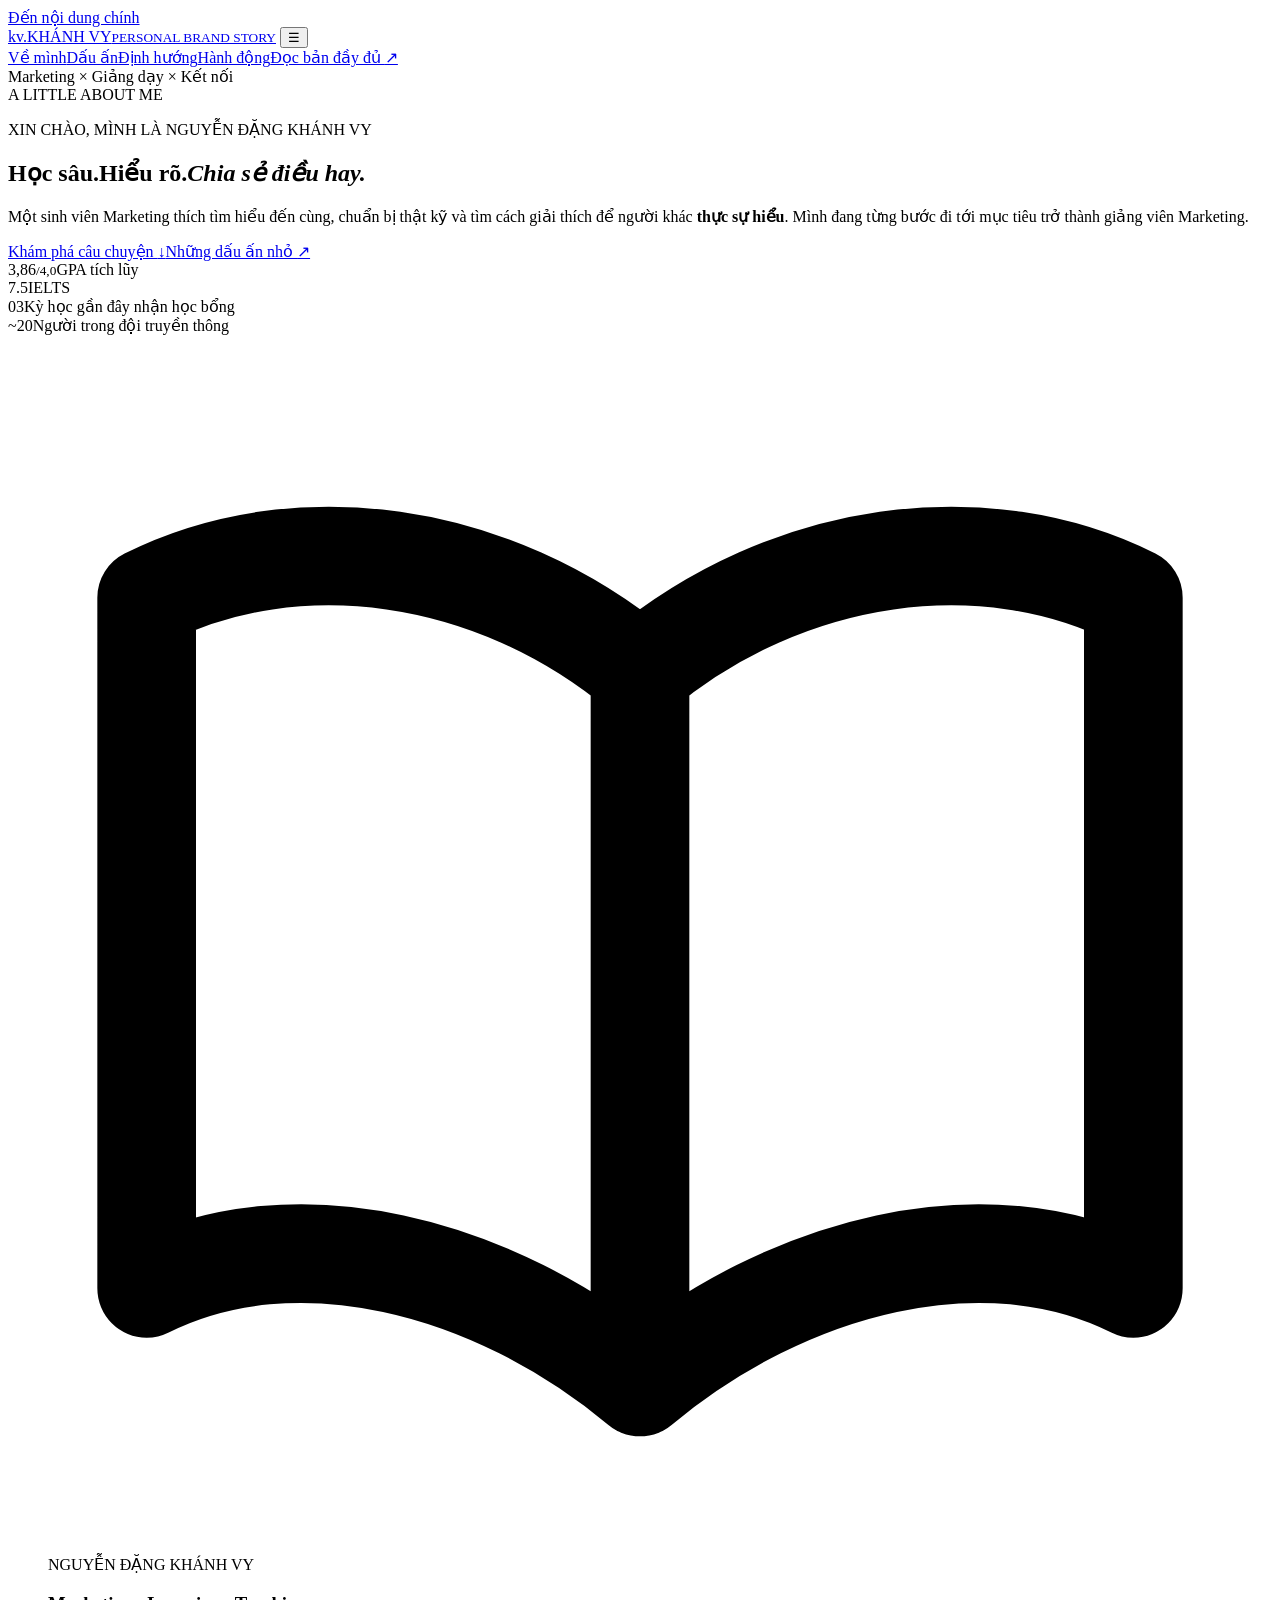
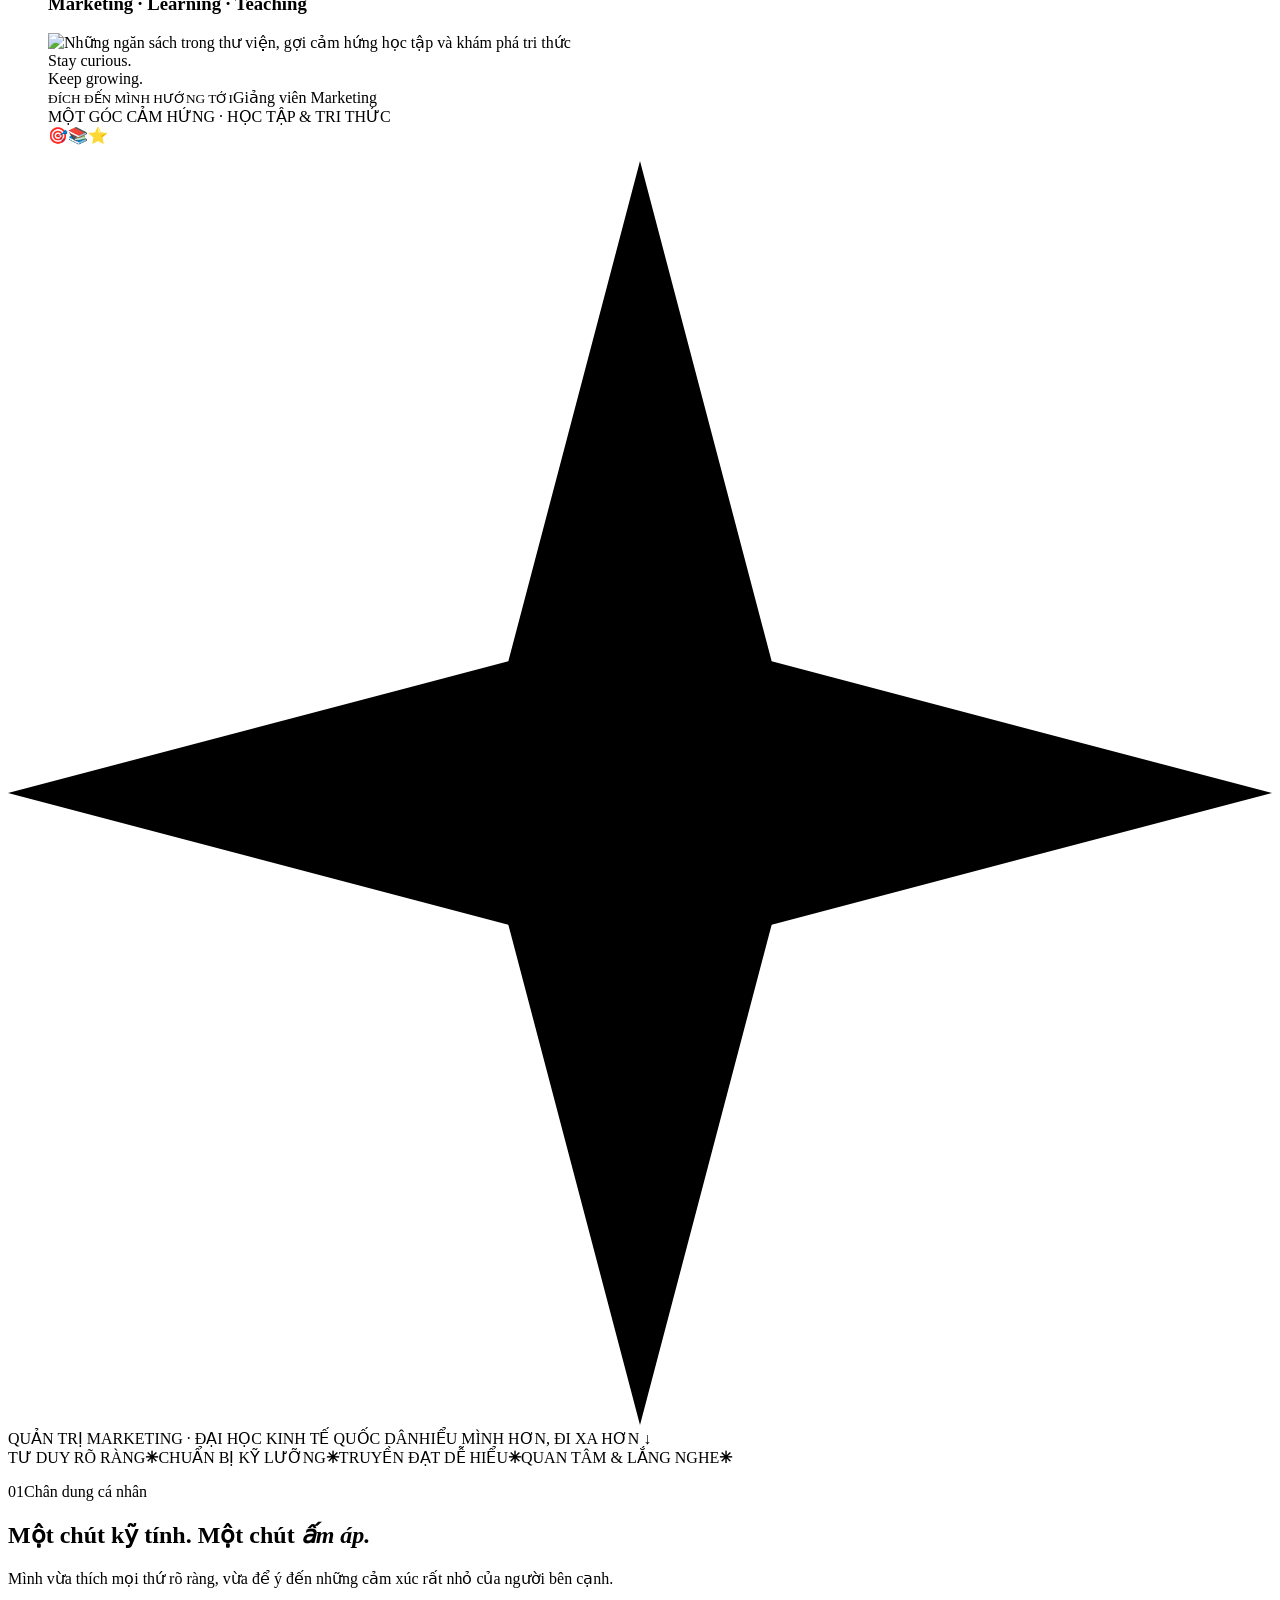
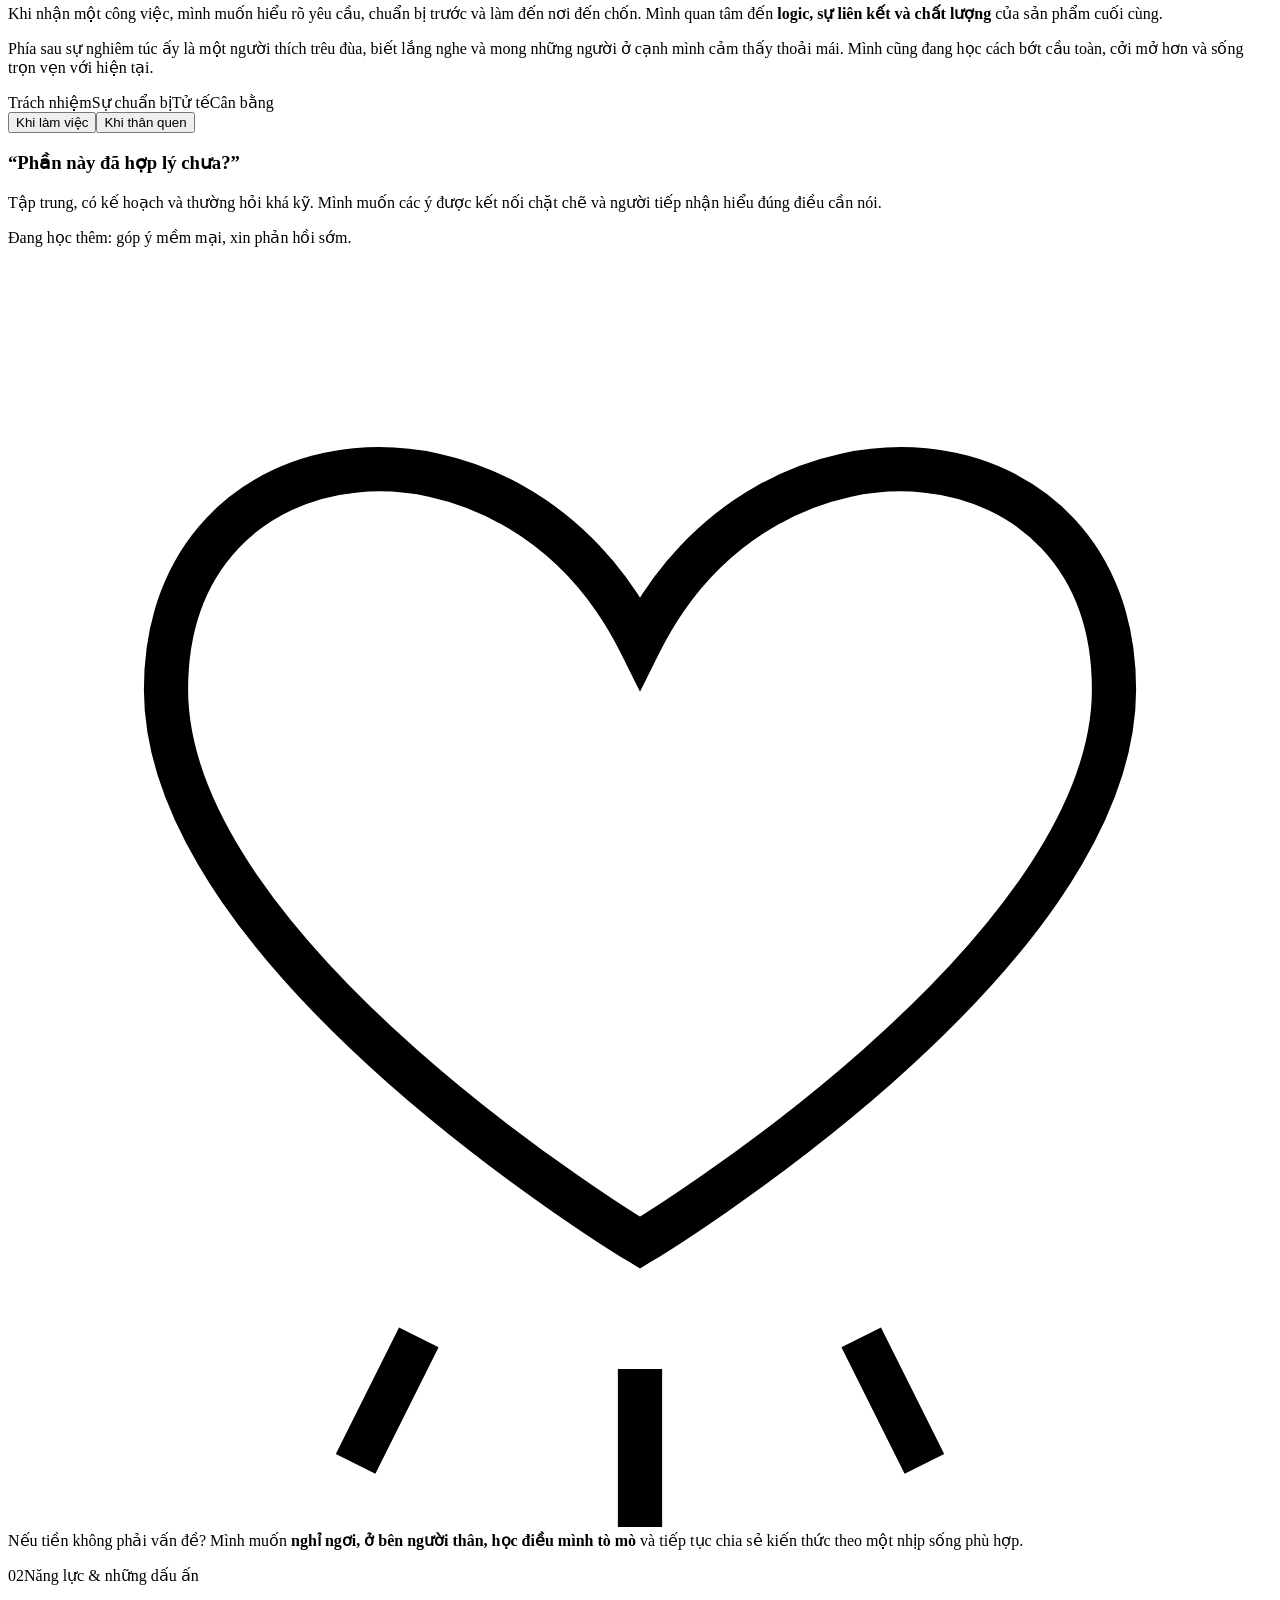
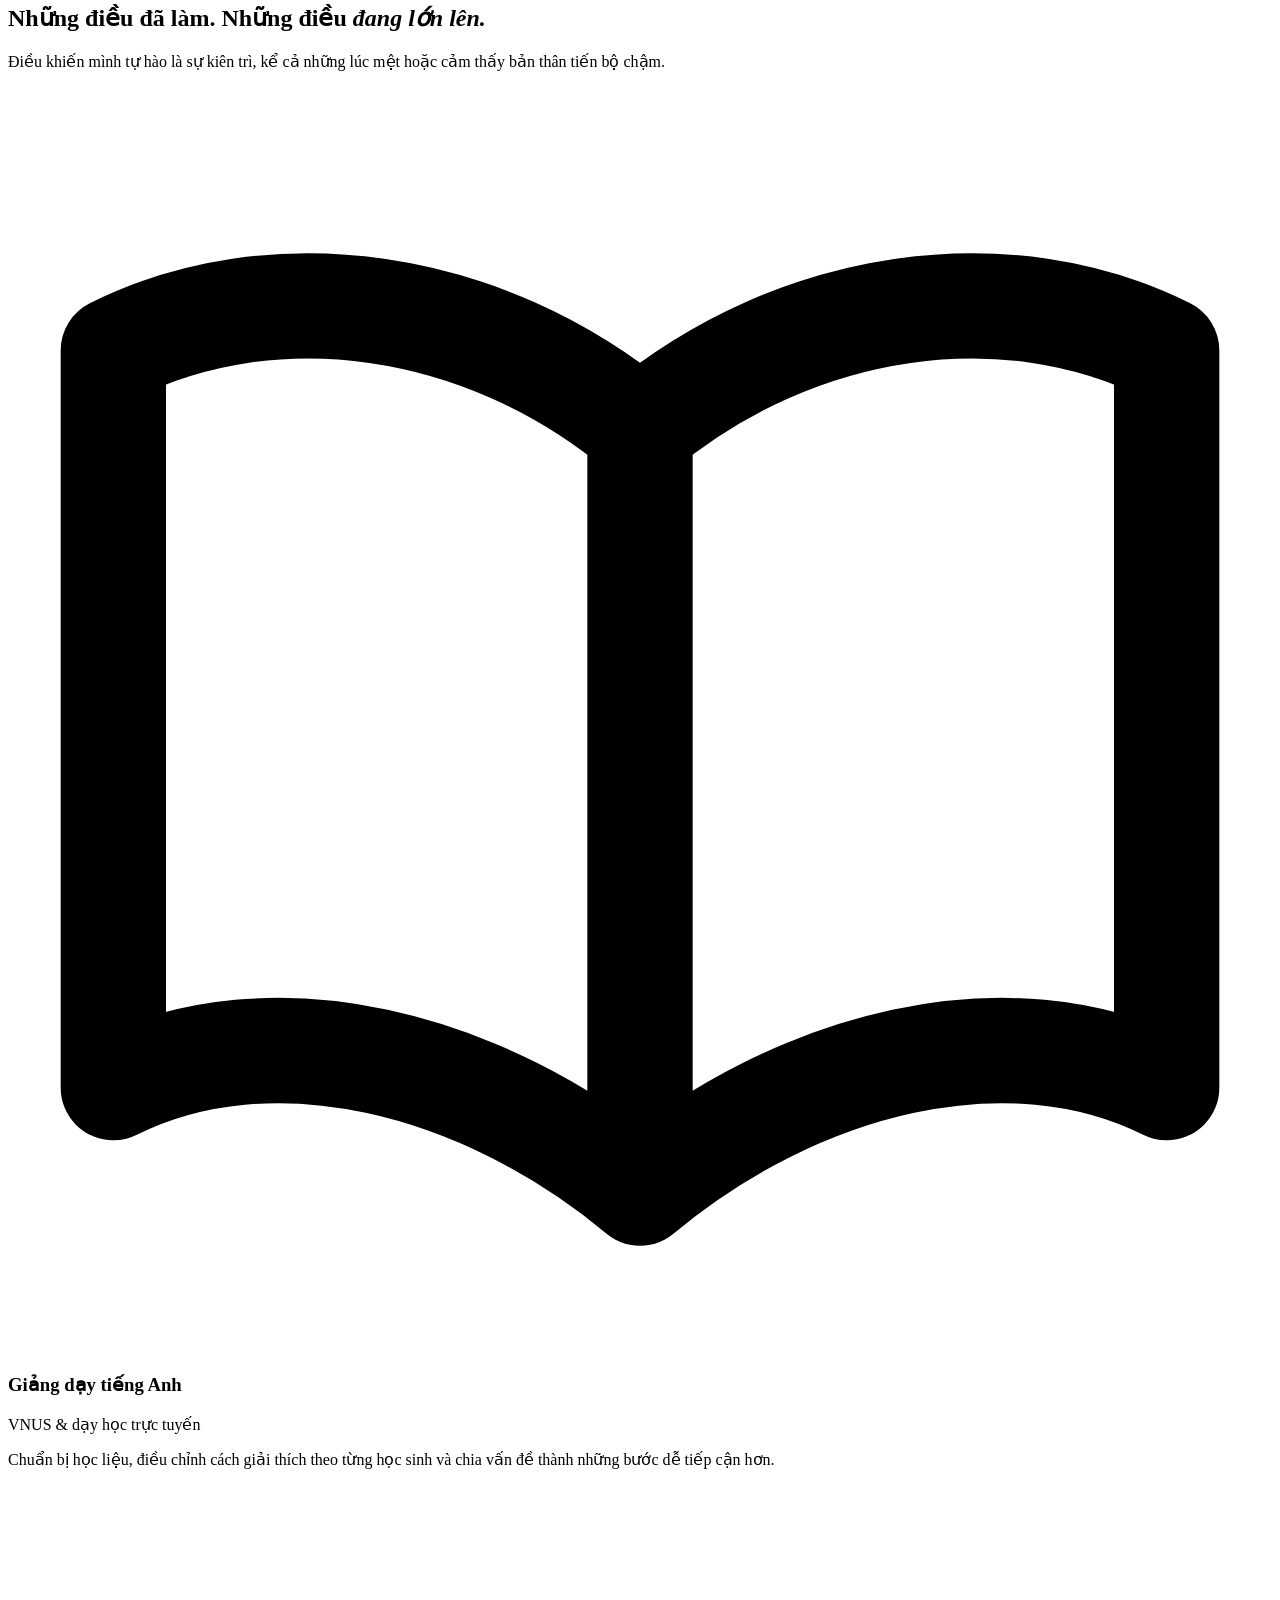
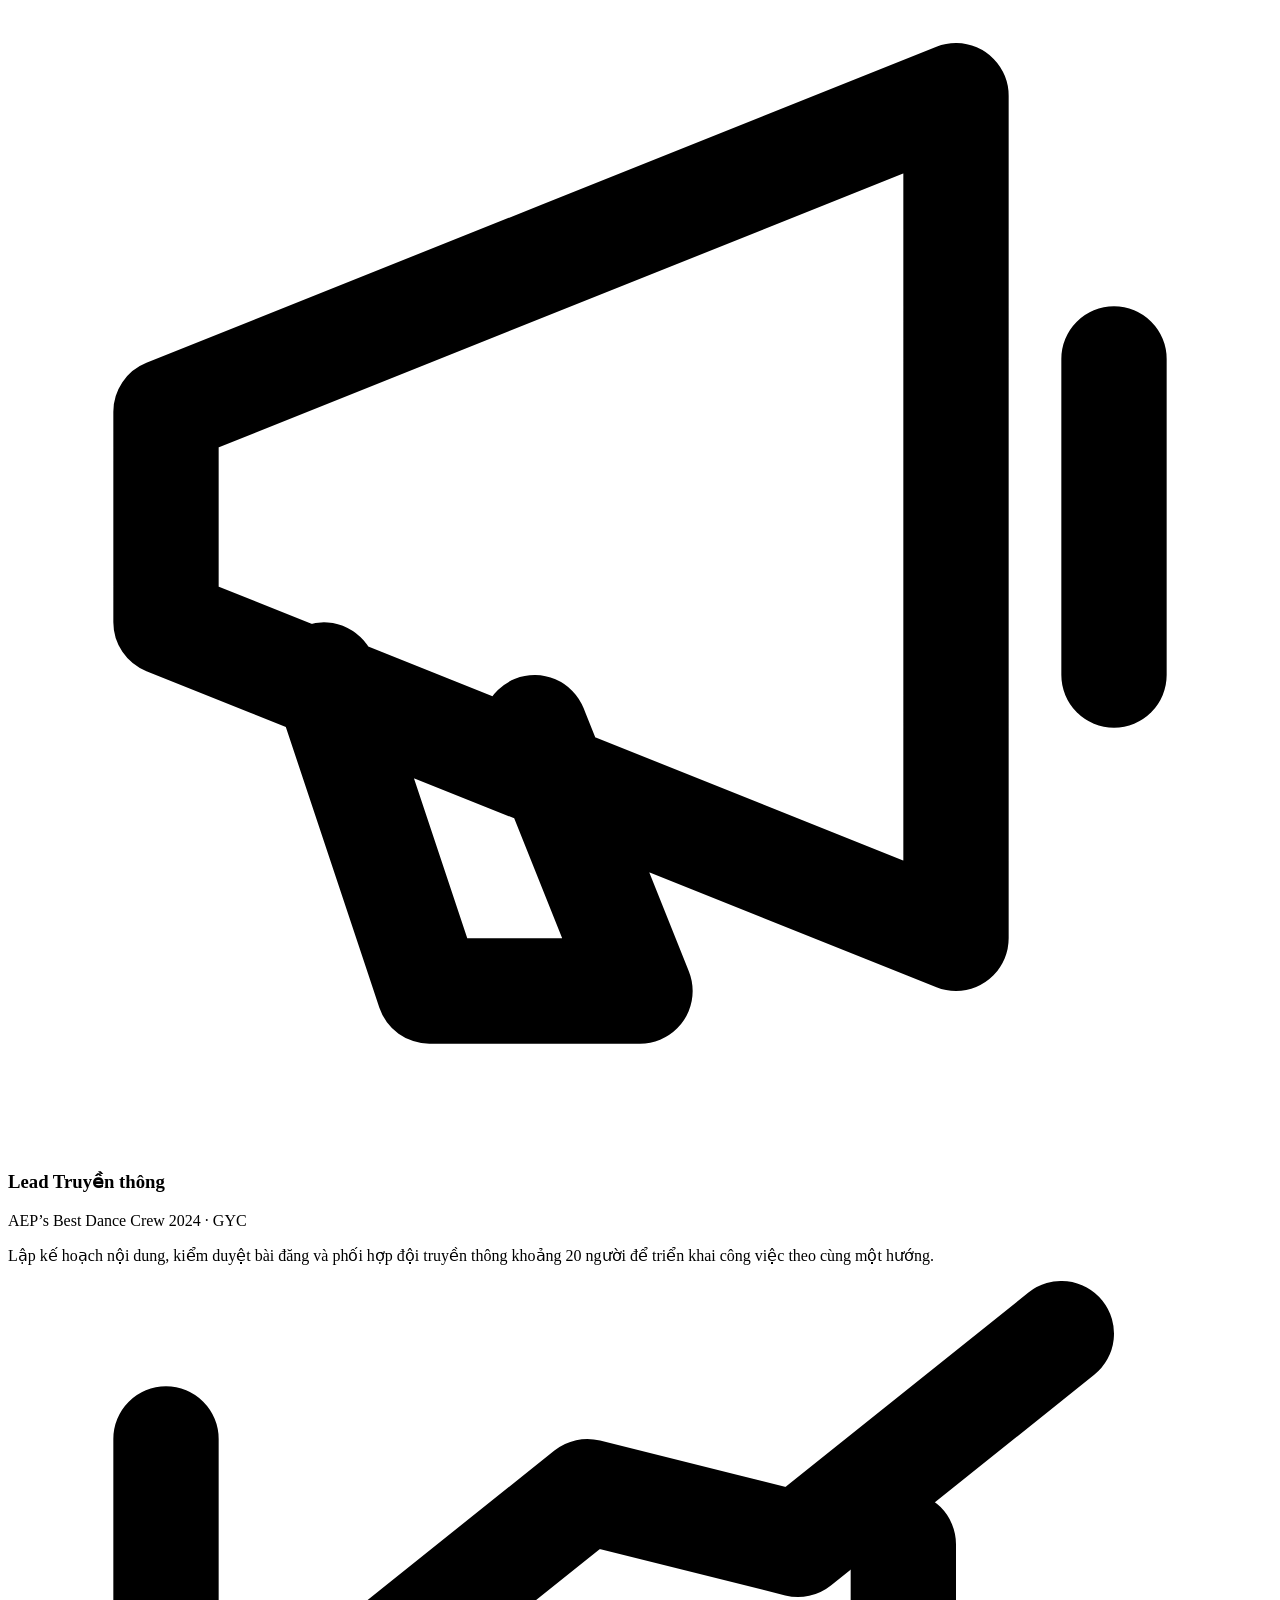
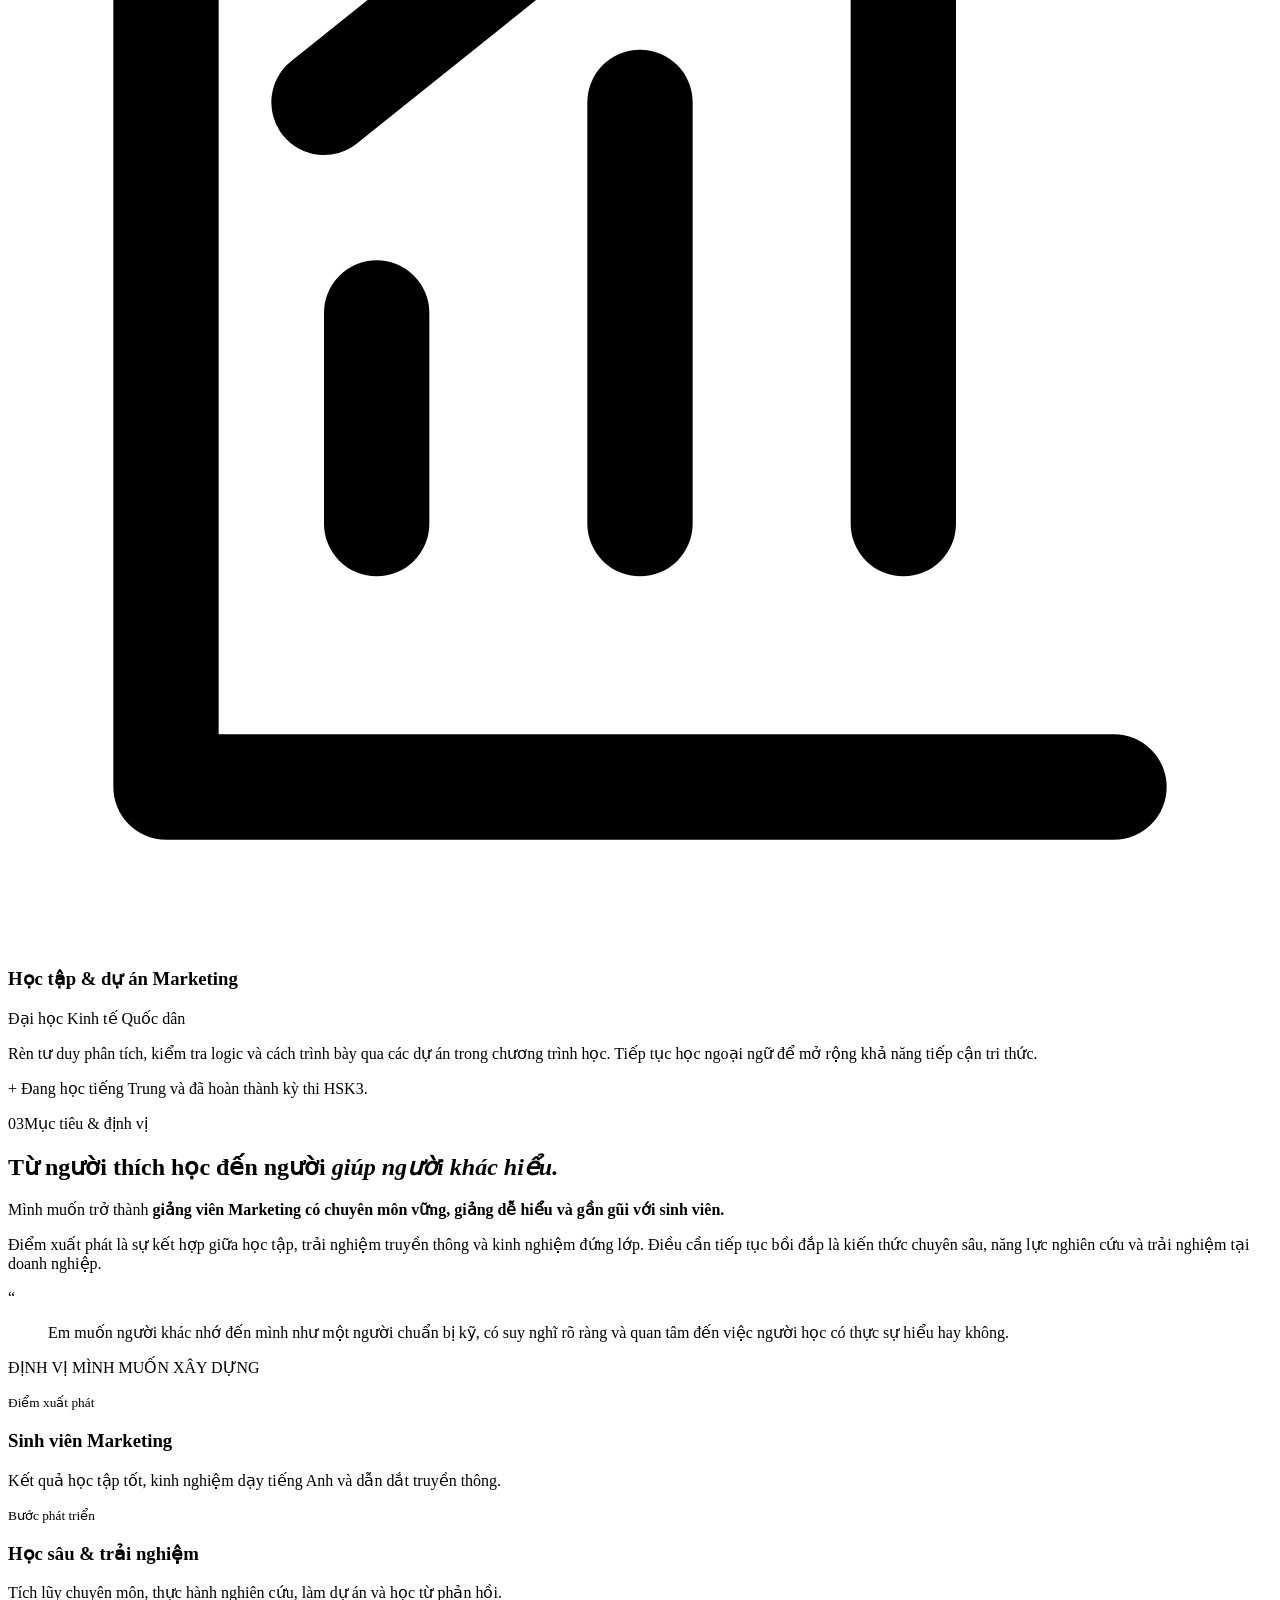
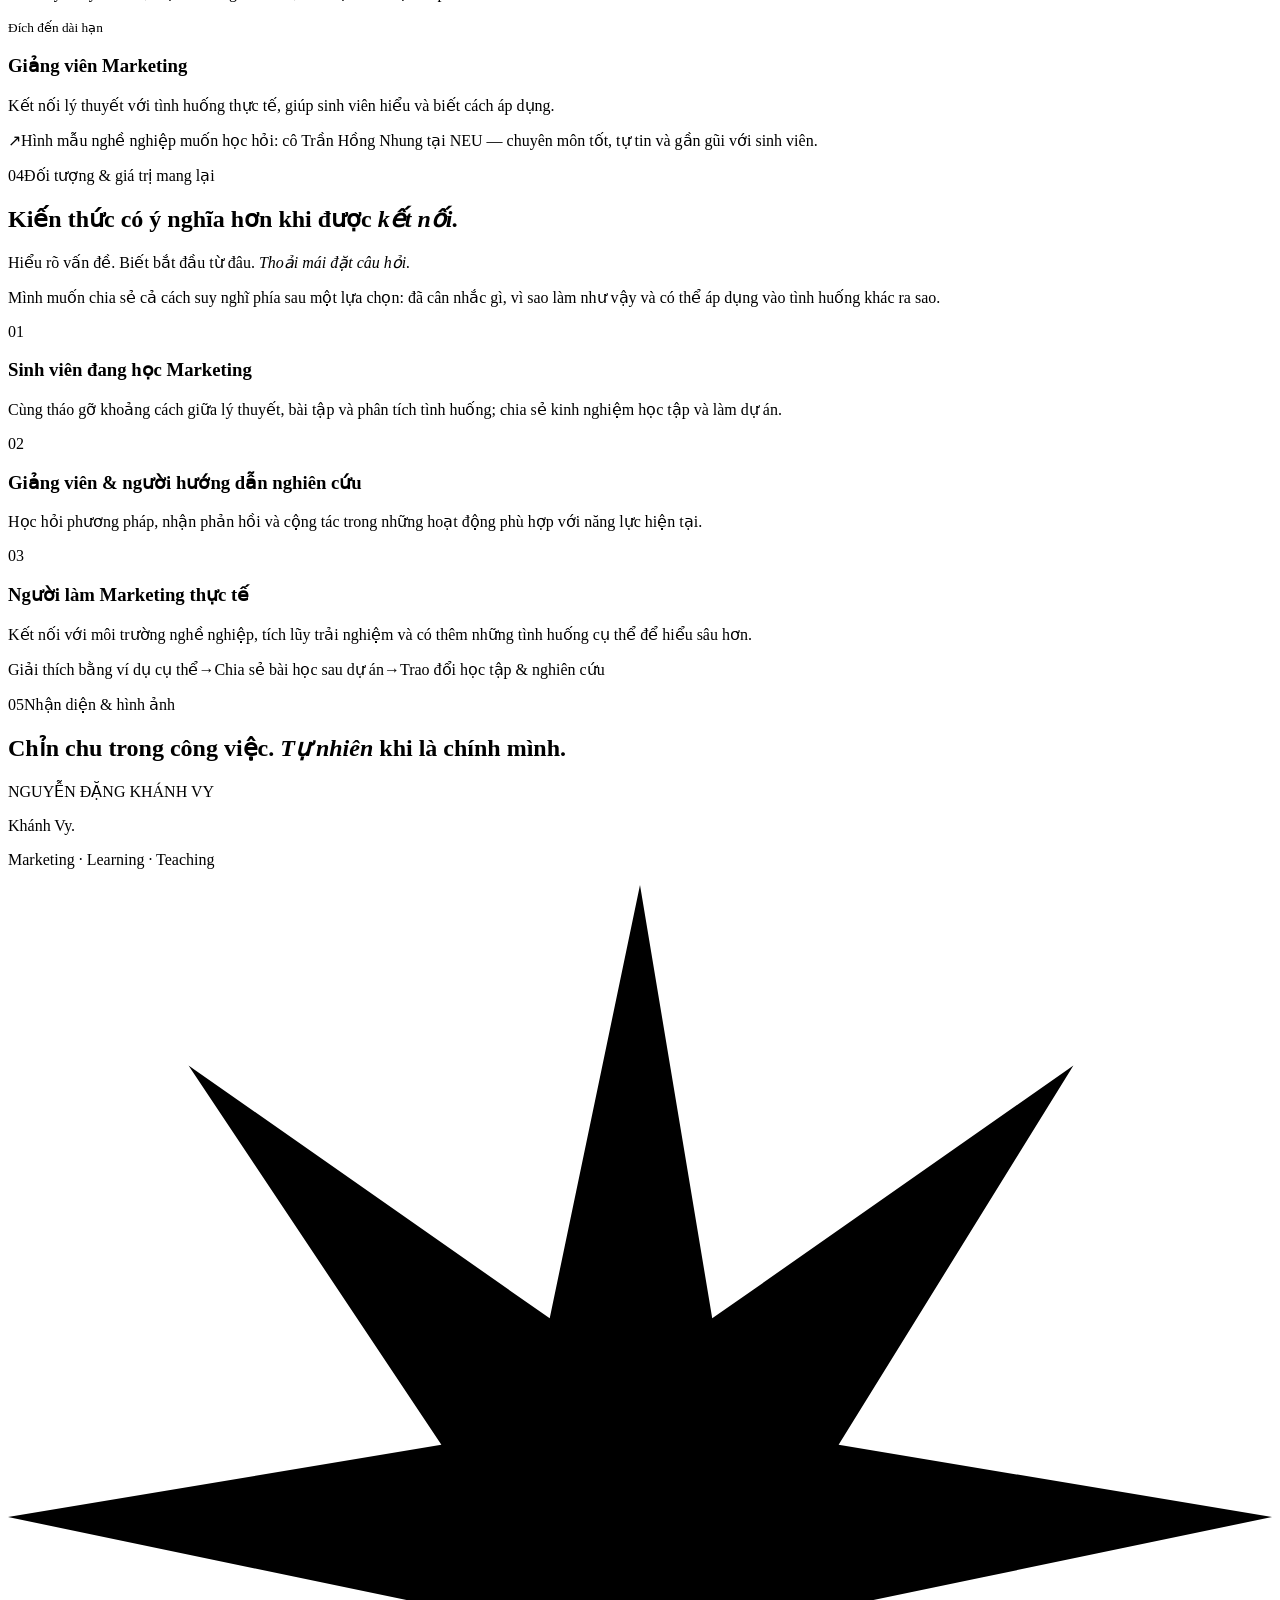
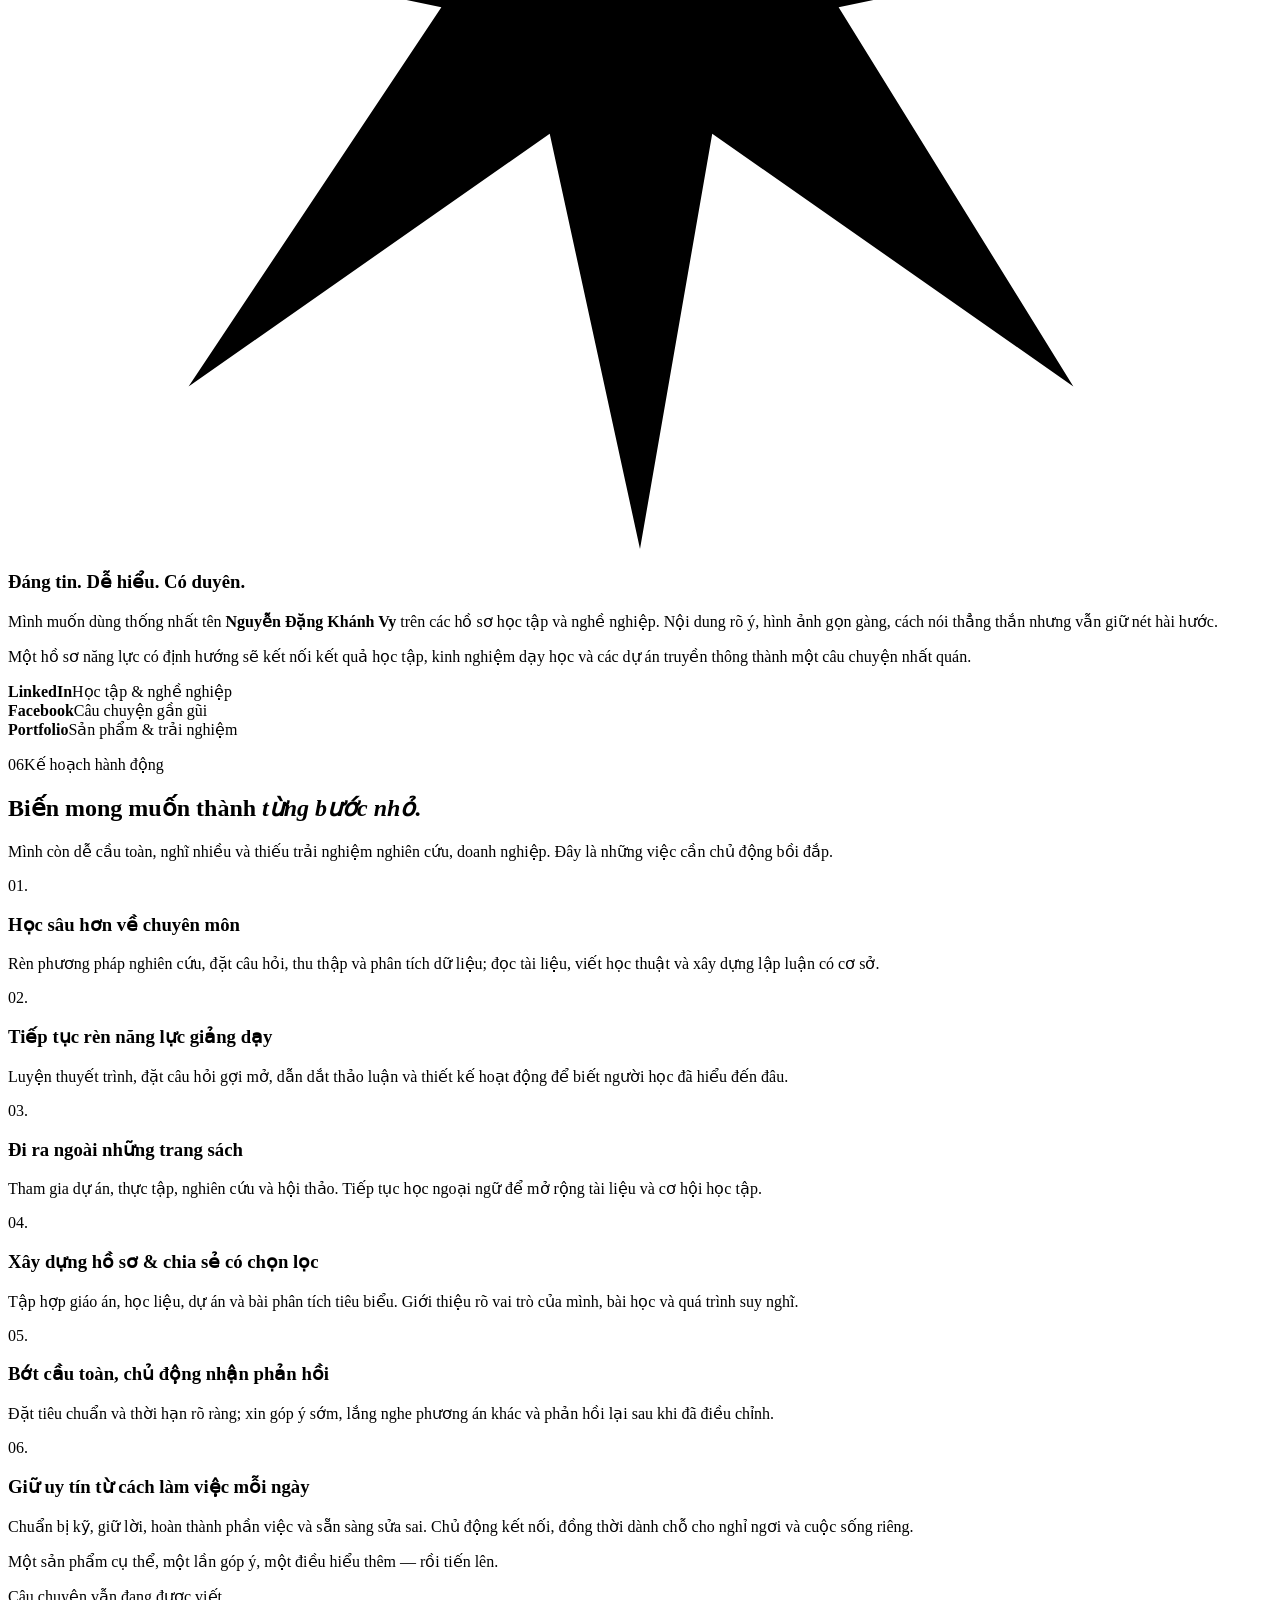
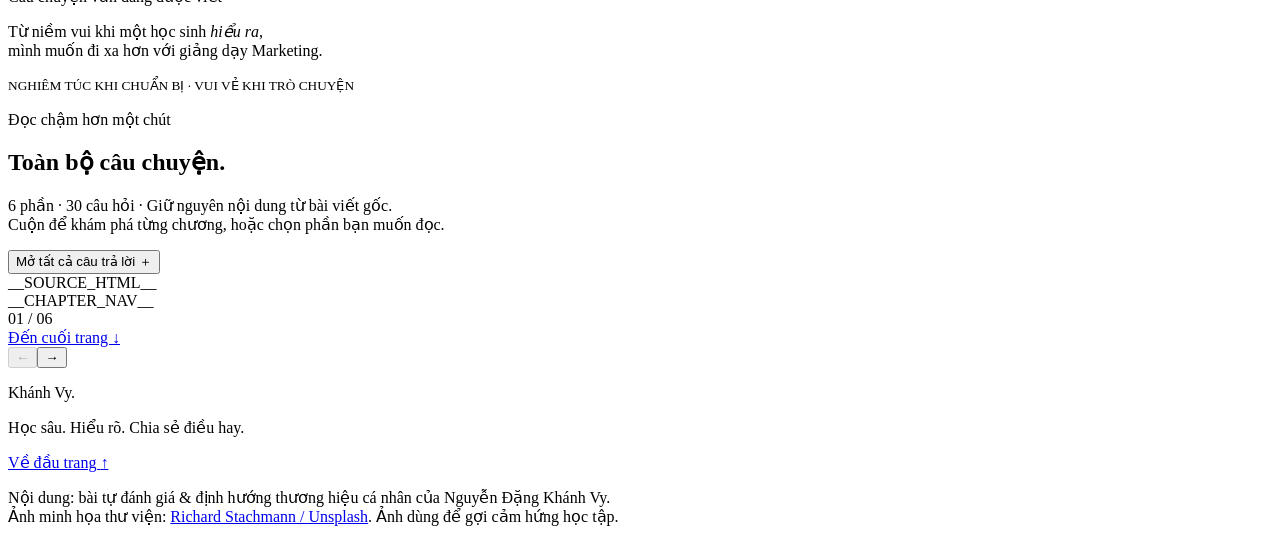
==== template.html @ 74eb1eb0 "feat: publish Khanh Vy profile with Vietnamese typography and horizontal chapters" ====
<!doctype html>
<html lang="vi">
<head>
  <meta charset="utf-8">
  <meta name="viewport" content="width=device-width, initial-scale=1">
  <meta name="theme-color" content="#fff0f6">
  <meta name="description" content="Nguyễn Đặng Khánh Vy — hành trình học tập, truyền thông và định hướng trở thành giảng viên Marketing.">
  <meta property="og:type" content="website">
  <meta property="og:locale" content="vi_VN">
  <meta property="og:title" content="Khánh Vy — Học sâu, chia sẻ điều hay">
  <meta property="og:description" content="Hành trình học tập, truyền thông và định hướng trở thành giảng viên Marketing của Nguyễn Đặng Khánh Vy.">
  <link rel="canonical" href="https://vinhnt2611-sys.github.io/khanh-vy-profile/">
  <link rel="icon" type="image/svg+xml" href="data:image/svg+xml,%3Csvg xmlns='http://www.w3.org/2000/svg' viewBox='0 0 64 64'%3E%3Crect x='2' y='2' width='60' height='60' rx='18' fill='%23ffd1e0' stroke='%232d3748' stroke-width='3'/%3E%3Ctext x='32' y='43' text-anchor='middle' font-family='Arial,sans-serif' font-weight='700' font-size='28' fill='%232d3748'%3Ekv.%3C/text%3E%3C/svg%3E">
  <title>Khánh Vy — Học sâu, chia sẻ điều hay</title>
  <style>
__FONT_FACES__
__THEME_CSS__
  </style>
</head>
<body id="dau-trang">
  <a class="skip" href="#noi-dung">Đến nội dung chính</a>
  <div class="progress" aria-hidden="true"></div>
  <header class="topbar">
    <div class="wrap header-inner">
      <a class="brand" href="#dau-trang" aria-label="Khánh Vy — về đầu trang"><span class="monogram">kv.</span><span class="brand-text">KHÁNH VY<small>PERSONAL BRAND STORY</small></span></a>
      <button class="menu-toggle" aria-label="Mở menu" aria-expanded="false" aria-controls="main-nav">☰</button>
      <nav class="nav" id="main-nav" aria-label="Điều hướng chính">
        <a href="#chan-dung">Về mình</a><a href="#dau-an">Dấu ấn</a><a href="#dinh-huong">Định hướng</a><a href="#hanh-dong">Hành động</a><a class="nav-full" href="#ban-day-du">Đọc bản đầy đủ <span class="arrow">↗</span></a><span class="nav-indicator" aria-hidden="true"></span>
      </nav>
    </div>
  </header>
  <main id="noi-dung">
    <section class="hero" aria-labelledby="hero-title">
      <div class="wrap">
      <div class="hero-grid">
        <div class="hero-copy">
<div class="hero-top"><div class="eyebrow"><span class="dot"></span>Marketing × Giảng dạy × Kết nối</div><span class="edition">A LITTLE ABOUT ME</span></div>
          <p class="hello">XIN CHÀO, MÌNH LÀ NGUYỄN ĐẶNG KHÁNH VY</p>
          <h1 id="hero-title"><span>Học sâu.</span><span>Hiểu rõ.</span><span><em>Chia sẻ điều hay.</em></span></h1>
          <p class="hero-desc">Một sinh viên Marketing thích tìm hiểu đến cùng, chuẩn bị thật kỹ và tìm cách giải thích để người khác <strong>thực sự hiểu</strong>. Mình đang từng bước đi tới mục tiêu trở thành giảng viên Marketing.</p>
          <div class="hero-actions"><a class="button" href="#chan-dung">Khám phá câu chuyện <span class="arrow">↓</span></a><a class="text-link" href="#dau-an">Những dấu ấn nhỏ <span class="arrow">↗</span></a></div>
        <div class="stats"><div class="stat"><span class="stat-value">3,86<small>/4,0</small></span><span class="stat-label">GPA tích lũy</span></div><div class="stat"><span class="stat-value">7.5</span><span class="stat-label">IELTS</span></div><div class="stat"><span class="stat-value">03</span><span class="stat-label">Kỳ học gần đây nhận học bổng</span></div><div class="stat"><span class="stat-value">~20</span><span class="stat-label">Người trong đội truyền thông</span></div></div>
        </div>
        <figure class="hero-art">
          <div class="photo-back" aria-hidden="true"></div>
          <div class="hero-profile-card">
            <div class="hero-card-head"><div class="hero-card-icon"><svg viewBox="0 0 24 24" fill="none" stroke="currentColor" stroke-width="2" stroke-linecap="round" stroke-linejoin="round" aria-hidden="true"><path d="M12 6.5V21M12 6.5C9 4 5 3.5 2 5v14c3-1.5 7-.5 10 2m0-14.5c3-2.5 7-3 10-1.5v14c-3-1.5-7-.5-10 2"/></svg></div><div><p class="card-person">NGUYỄN ĐẶNG KHÁNH VY</p><h3>Marketing · Learning · Teaching</h3></div></div>
            <div class="hero-photo"><img src="__BOOK_IMAGE__" width="900" height="1125" alt="Những ngăn sách trong thư viện, gợi cảm hứng học tập và khám phá tri thức"><div class="photo-words" aria-hidden="true">Stay curious.<br>Keep growing.</div></div>
            <div class="photo-note"><small>ĐÍCH ĐẾN MÌNH HƯỚNG TỚI</small><span>Giảng viên Marketing</span></div>
          </div>
          <figcaption class="image-caption">MỘT GÓC CẢM HỨNG · HỌC TẬP & TRI THỨC</figcaption>
          <span class="hero-float target" aria-hidden="true">🎯</span><span class="hero-float books" aria-hidden="true">📚</span><span class="hero-float star" aria-hidden="true">⭐</span>
        </figure>
      </div>
      <div class="hero-foot"><span class="location"><svg class="tiny-star" viewBox="0 0 24 24" aria-hidden="true"><path d="M12 0L14.5 9.5L24 12L14.5 14.5L12 24L9.5 14.5L0 12L9.5 9.5Z" fill="currentColor"/></svg>QUẢN TRỊ MARKETING · ĐẠI HỌC KINH TẾ QUỐC DÂN</span><span>HIỂU MÌNH HƠN, ĐI XA HƠN ↓</span></div>
      </div>
    </section>
    <div class="ticker" aria-label="Những giá trị cá nhân"><div class="wrap ticker-inner"><span>TƯ DUY RÕ RÀNG</span><b aria-hidden="true">✳</b><span>CHUẨN BỊ KỸ LƯỠNG</span><b aria-hidden="true">✳</b><span>TRUYỀN ĐẠT DỄ HIỂU</span><b aria-hidden="true">✳</b><span>QUAN TÂM & LẮNG NGHE</span><b class="last-ticker" aria-hidden="true">✳</b></div></div>
    <section class="section section-line" id="chan-dung" aria-labelledby="about-title">
      <div class="wrap">
        <div class="section-head reveal"><div class="section-titles"><p class="section-label"><span class="section-number">01</span>Chân dung cá nhân</p><h2 id="about-title">Một chút kỹ tính. Một chút <em>ấm áp.</em></h2></div><p class="section-intro">Mình vừa thích mọi thứ rõ ràng, vừa để ý đến những cảm xúc rất nhỏ của người bên cạnh.</p></div>
        <div class="about-grid">
          <div class="about-body"><p>Khi nhận một công việc, mình muốn hiểu rõ yêu cầu, chuẩn bị trước và làm đến nơi đến chốn. Mình quan tâm đến <strong>logic, sự liên kết và chất lượng</strong> của sản phẩm cuối cùng.</p><p>Phía sau sự nghiêm túc ấy là một người thích trêu đùa, biết lắng nghe và mong những người ở cạnh mình cảm thấy thoải mái. Mình cũng đang học cách bớt cầu toàn, cởi mở hơn và sống trọn vẹn với hiện tại.</p><div class="values" aria-label="Giá trị cá nhân"><span class="tag">Trách nhiệm</span><span class="tag">Sự chuẩn bị</span><span class="tag">Tử tế</span><span class="tag">Cân bằng</span></div></div>
          <div class="personality">
            <div class="tablist" role="tablist" aria-label="Hai sắc thái tính cách"><button id="work-tab" role="tab" aria-selected="true" aria-controls="work-panel" tabindex="0">Khi làm việc</button><button id="friend-tab" role="tab" aria-selected="false" aria-controls="friend-panel" tabindex="-1">Khi thân quen</button></div>
            <div class="panel" role="tabpanel" id="work-panel" aria-labelledby="work-tab"><h3 class="personality-title">“Phần này đã hợp lý chưa?”</h3><p>Tập trung, có kế hoạch và thường hỏi khá kỹ. Mình muốn các ý được kết nối chặt chẽ và người tiếp nhận hiểu đúng điều cần nói.</p><p class="small-note">Đang học thêm: góp ý mềm mại, xin phản hồi sớm.</p></div>
            <div class="panel" role="tabpanel" id="friend-panel" aria-labelledby="friend-tab" hidden><h3 class="personality-title">Nghiêm túc, nhưng vẫn vui!</h3><p>Vui tính, hòa đồng và thích làm không khí nhẹ nhàng hơn. Mình hay để ý khi ai đó im lặng, muốn lắng nghe và giúp họ bớt lo.</p><p class="small-note">Đang học thêm: chủ động bắt chuyện và thể hiện sự quan tâm.</p></div>
          </div>
        </div>
        <div class="about-bottom"><svg viewBox="0 0 40 40" fill="none" aria-hidden="true"><path d="M20 31S5 22 5 13.5C5 5 16 4 20 12C24 4 35 5 35 13.5C35 22 20 31 20 31Z" stroke="currentColor" stroke-width="1.4"/><path d="M13 34L11 38M27 34L29 38M20 35V40" stroke="currentColor" stroke-width="1.4"/></svg><span>Nếu tiền không phải vấn đề? Mình muốn <strong>nghỉ ngơi, ở bên người thân, học điều mình tò mò</strong> và tiếp tục chia sẻ kiến thức theo một nhịp sống phù hợp.</span></div>
      </div>
    </section>
    <section class="section achievements" id="dau-an" aria-labelledby="achievements-title">
      <div class="wrap">
        <div class="section-head reveal"><div class="section-titles"><p class="section-label"><span class="section-number">02</span>Năng lực & những dấu ấn</p><h2 id="achievements-title">Những điều đã làm. Những điều <em>đang lớn lên.</em></h2></div><p class="section-intro">Điều khiến mình tự hào là sự kiên trì, kể cả những lúc mệt hoặc cảm thấy bản thân tiến bộ chậm.</p></div>
        <div class="experience-list">
          <article class="experience"><div class="experience-icon" aria-hidden="true"><svg viewBox="0 0 24 24" fill="none" stroke="currentColor" stroke-width="2" stroke-linecap="round" stroke-linejoin="round" aria-hidden="true"><path d="M12 6.5V21M12 6.5C9 4 5 3.5 2 5v14c3-1.5 7-.5 10 2m0-14.5c3-2.5 7-3 10-1.5v14c-3-1.5-7-.5-10 2"/></svg></div><div><h3>Giảng dạy tiếng Anh</h3><p class="role">VNUS & dạy học trực tuyến</p></div><p>Chuẩn bị học liệu, điều chỉnh cách giải thích theo từng học sinh và chia vấn đề thành những bước dễ tiếp cận hơn.</p></article>
          <article class="experience"><div class="experience-icon" aria-hidden="true"><svg viewBox="0 0 24 24" fill="none" stroke="currentColor" stroke-width="2" stroke-linecap="round" stroke-linejoin="round" aria-hidden="true"><path d="m3 10 15-6v16L3 14v-4ZM6 15l2 6h4l-2-5M21 9v6M18 9v6"/></svg></div><div><h3>Lead Truyền thông</h3><p class="role">AEP’s Best Dance Crew 2024 · GYC</p></div><p>Lập kế hoạch nội dung, kiểm duyệt bài đăng và phối hợp đội truyền thông khoảng 20 người để triển khai công việc theo cùng một hướng.</p></article>
          <article class="experience"><div class="experience-icon" aria-hidden="true"><svg viewBox="0 0 24 24" fill="none" stroke="currentColor" stroke-width="2" stroke-linecap="round" stroke-linejoin="round" aria-hidden="true"><path d="M3 3v18h18M7 16v-4M12 16V8M17 16V5"/><path d="m6 8 5-4 4 1 5-4"/></svg></div><div><h3>Học tập & dự án Marketing</h3><p class="role">Đại học Kinh tế Quốc dân</p></div><p>Rèn tư duy phân tích, kiểm tra logic và cách trình bày qua các dự án trong chương trình học. Tiếp tục học ngoại ngữ để mở rộng khả năng tiếp cận tri thức.</p></article>
        </div>
        <p class="achievement-note">+ Đang học tiếng Trung và đã hoàn thành kỳ thi HSK3.</p>
      </div>
    </section>
    <section class="section direction" id="dinh-huong" aria-labelledby="direction-title">
      <div class="wrap">
        <div class="section-head reveal"><div class="section-titles"><p class="section-label"><span class="section-number">03</span>Mục tiêu & định vị</p><h2 id="direction-title">Từ người thích học đến người <em>giúp người khác hiểu.</em></h2></div></div>
        <div class="direction-top"><div class="direction-copy"><p>Mình muốn trở thành <strong>giảng viên Marketing có chuyên môn vững, giảng dễ hiểu và gần gũi với sinh viên.</strong></p><p>Điểm xuất phát là sự kết hợp giữa học tập, trải nghiệm truyền thông và kinh nghiệm đứng lớp. Điều cần tiếp tục bồi đắp là kiến thức chuyên sâu, năng lực nghiên cứu và trải nghiệm tại doanh nghiệp.</p></div><div class="direction-quote"><div class="quote-mark" aria-hidden="true">“</div><blockquote>Em muốn người khác nhớ đến mình như một người chuẩn bị kỹ, có suy nghĩ rõ ràng và quan tâm đến việc người học có thực sự hiểu hay không.</blockquote><p>ĐỊNH VỊ MÌNH MUỐN XÂY DỰNG</p></div></div>
        <div class="journey"><article class="journey-step"><small>Điểm xuất phát</small><h3>Sinh viên Marketing</h3><p>Kết quả học tập tốt, kinh nghiệm dạy tiếng Anh và dẫn dắt truyền thông.</p></article><article class="journey-step"><small>Bước phát triển</small><h3>Học sâu & trải nghiệm</h3><p>Tích lũy chuyên môn, thực hành nghiên cứu, làm dự án và học từ phản hồi.</p></article><article class="journey-step"><small>Đích đến dài hạn</small><h3>Giảng viên Marketing</h3><p>Kết nối lý thuyết với tình huống thực tế, giúp sinh viên hiểu và biết cách áp dụng.</p></article></div>
        <p class="reference"><span aria-hidden="true">↗</span>Hình mẫu nghề nghiệp muốn học hỏi: cô Trần Hồng Nhung tại NEU — chuyên môn tốt, tự tin và gần gũi với sinh viên.</p>
      </div>
    </section>
    <section class="section section-line" id="ket-noi" aria-labelledby="audience-title">
      <div class="wrap">
        <div class="section-head reveal"><div class="section-titles"><p class="section-label"><span class="section-number">04</span>Đối tượng & giá trị mang lại</p><h2 id="audience-title">Kiến thức có ý nghĩa hơn khi được <em>kết nối.</em></h2></div></div>
        <div class="audience-grid"><div><p class="audience-lead">Hiểu rõ vấn đề. Biết bắt đầu từ đâu. <em>Thoải mái đặt câu hỏi.</em></p><p class="audience-value">Mình muốn chia sẻ cả cách suy nghĩ phía sau một lựa chọn: đã cân nhắc gì, vì sao làm như vậy và có thể áp dụng vào tình huống khác ra sao.</p></div><div class="audience-list"><article class="audience-item"><span class="num">01</span><div><h3>Sinh viên đang học Marketing</h3><p>Cùng tháo gỡ khoảng cách giữa lý thuyết, bài tập và phân tích tình huống; chia sẻ kinh nghiệm học tập và làm dự án.</p></div></article><article class="audience-item"><span class="num">02</span><div><h3>Giảng viên & người hướng dẫn nghiên cứu</h3><p>Học hỏi phương pháp, nhận phản hồi và cộng tác trong những hoạt động phù hợp với năng lực hiện tại.</p></div></article><article class="audience-item"><span class="num">03</span><div><h3>Người làm Marketing thực tế</h3><p>Kết nối với môi trường nghề nghiệp, tích lũy trải nghiệm và có thêm những tình huống cụ thể để hiểu sâu hơn.</p></div></article></div></div>
        <div class="value-strip"><span>Giải thích bằng ví dụ cụ thể</span><span class="arrow" aria-hidden="true">→</span><span>Chia sẻ bài học sau dự án</span><span class="arrow" aria-hidden="true">→</span><span>Trao đổi học tập & nghiên cứu</span></div>
      </div>
    </section>
    <section class="section identity" id="nhan-dien" aria-labelledby="identity-title">
      <div class="wrap">
        <div class="section-head reveal"><div class="section-titles"><p class="section-label"><span class="section-number">05</span>Nhận diện & hình ảnh</p><h2 id="identity-title">Chỉn chu trong công việc. <em>Tự nhiên</em> khi là chính mình.</h2></div></div>
        <div class="identity-grid"><div class="identity-art" aria-label="Minh họa thẻ nhận diện Khánh Vy"><div class="identity-card"><p class="card-eyebrow">NGUYỄN ĐẶNG KHÁNH VY</p><p class="identity-name">Khánh Vy.</p><p class="card-subtitle">Marketing · Learning · Teaching</p><div class="swatches" aria-hidden="true"><span class="swatch" style="--swatch:#ffd1e0"></span><span class="swatch" style="--swatch:#b43e6b"></span><span class="swatch" style="--swatch:#eee7ff"></span><span class="swatch" style="--swatch:#ffe8df"></span></div></div><svg class="identity-spark" viewBox="0 0 70 70" aria-hidden="true"><path d="M35 0L39 24L59 10L46 31L70 35L46 40L59 61L39 47L35 70L30 47L10 61L24 40L0 35L24 31L10 10L30 24Z" fill="currentColor"/></svg></div><div class="identity-description"><h3 class="identity-words">Đáng tin. Dễ hiểu. Có duyên.</h3><p>Mình muốn dùng thống nhất tên <strong>Nguyễn Đặng Khánh Vy</strong> trên các hồ sơ học tập và nghề nghiệp. Nội dung rõ ý, hình ảnh gọn gàng, cách nói thẳng thắn nhưng vẫn giữ nét hài hước.</p><p>Một hồ sơ năng lực có định hướng sẽ kết nối kết quả học tập, kinh nghiệm dạy học và các dự án truyền thông thành một câu chuyện nhất quán.</p><div class="channels" aria-label="Các kênh dự định phát triển"><div class="channel"><b>LinkedIn</b>Học tập & nghề nghiệp</div><div class="channel"><b>Facebook</b>Câu chuyện gần gũi</div><div class="channel"><b>Portfolio</b>Sản phẩm & trải nghiệm</div></div></div></div>
      </div>
    </section>
    <section class="section" id="hanh-dong" aria-labelledby="action-title">
      <div class="wrap">
        <div class="action-head reveal"><div class="section-head"><div class="section-titles"><p class="section-label"><span class="section-number">06</span>Kế hoạch hành động</p><h2 id="action-title">Biến mong muốn thành <em>từng bước nhỏ.</em></h2></div></div><p class="section-intro">Mình còn dễ cầu toàn, nghĩ nhiều và thiếu trải nghiệm nghiên cứu, doanh nghiệp. Đây là những việc cần chủ động bồi đắp.</p></div>
        <div class="action-list"><article class="action-item"><span class="action-num">01.</span><div><h3>Học sâu hơn về chuyên môn</h3><p>Rèn phương pháp nghiên cứu, đặt câu hỏi, thu thập và phân tích dữ liệu; đọc tài liệu, viết học thuật và xây dựng lập luận có cơ sở.</p></div></article><article class="action-item"><span class="action-num">02.</span><div><h3>Tiếp tục rèn năng lực giảng dạy</h3><p>Luyện thuyết trình, đặt câu hỏi gợi mở, dẫn dắt thảo luận và thiết kế hoạt động để biết người học đã hiểu đến đâu.</p></div></article><article class="action-item"><span class="action-num">03.</span><div><h3>Đi ra ngoài những trang sách</h3><p>Tham gia dự án, thực tập, nghiên cứu và hội thảo. Tiếp tục học ngoại ngữ để mở rộng tài liệu và cơ hội học tập.</p></div></article><article class="action-item"><span class="action-num">04.</span><div><h3>Xây dựng hồ sơ & chia sẻ có chọn lọc</h3><p>Tập hợp giáo án, học liệu, dự án và bài phân tích tiêu biểu. Giới thiệu rõ vai trò của mình, bài học và quá trình suy nghĩ.</p></div></article><article class="action-item"><span class="action-num">05.</span><div><h3>Bớt cầu toàn, chủ động nhận phản hồi</h3><p>Đặt tiêu chuẩn và thời hạn rõ ràng; xin góp ý sớm, lắng nghe phương án khác và phản hồi lại sau khi đã điều chỉnh.</p></div></article><article class="action-item"><span class="action-num">06.</span><div><h3>Giữ uy tín từ cách làm việc mỗi ngày</h3><p>Chuẩn bị kỹ, giữ lời, hoàn thành phần việc và sẵn sàng sửa sai. Chủ động kết nối, đồng thời dành chỗ cho nghỉ ngơi và cuộc sống riêng.</p></div></article></div>
        <p class="action-reminder">Một sản phẩm cụ thể, một lần góp ý, một điều hiểu thêm — rồi tiến lên.</p>
      </div>
    </section>
    <section class="story" aria-label="Câu chuyện thương hiệu"><div class="wrap"><div class="eyebrow"><span class="dot"></span>Câu chuyện vẫn đang được viết</div><p>Từ niềm vui khi một học sinh <em>hiểu ra</em>,<br>mình muốn đi xa hơn với giảng dạy Marketing.</p><small>NGHIÊM TÚC KHI CHUẨN BỊ · VUI VẺ KHI TRÒ CHUYỆN</small></div></section>
    <section class="section full-story" id="ban-day-du" aria-labelledby="full-title">
      <div class="chapter-sticky">
        <div class="wrap full-head"><div><p class="section-label">Đọc chậm hơn một chút</p><h2 id="full-title">Toàn bộ câu chuyện.</h2><p>6 phần · 30 câu hỏi · Giữ nguyên nội dung từ bài viết gốc.<br>Cuộn để khám phá từng chương, hoặc chọn phần bạn muốn đọc.</p></div><button class="expand-all" type="button" aria-expanded="false" aria-controls="source-content">Mở tất cả câu trả lời <span aria-hidden="true">＋</span></button></div>
        <div class="chapter-viewport" id="chapter-viewport" tabindex="0" role="region" aria-label="Sáu chương câu chuyện cá nhân, dùng phím mũi tên trái hoặc phải để chuyển chương">
          <div class="chapter-track" id="source-content">__SOURCE_HTML__</div>
        </div>
        <div class="wrap chapter-controls"><nav class="chapter-pills" aria-label="Chọn chương câu chuyện">__CHAPTER_NAV__</nav><div class="chapter-bottom-controls"><span class="chapter-count"><span class="chapter-current">01</span> / 06</span><div class="chapter-progress" aria-hidden="true"><span class="chapter-progress-fill"></span></div><a class="chapter-skip" href="#cuoi-cau-chuyen">Đến cuối trang ↓</a><div class="chapter-arrow-pair"><button class="chapter-arrow chapter-prev" type="button" aria-label="Chương trước" disabled>←</button><button class="chapter-arrow chapter-next" type="button" aria-label="Chương tiếp theo">→</button></div></div></div>
        <p class="chapter-status" role="status" aria-live="polite"></p>
      </div>
    </section>
  </main>
  <footer class="footer" id="cuoi-cau-chuyen"><div class="wrap"><div class="footer-main"><div><div class="footer-name">Khánh Vy.</div><p class="footer-sub">Học sâu. Hiểu rõ. Chia sẻ điều hay.</p></div><a class="footer-back" href="#dau-trang">Về đầu trang <span class="arrow">↑</span></a></div><p class="footer-credit">Nội dung: bài tự đánh giá & định hướng thương hiệu cá nhân của Nguyễn Đặng Khánh Vy.<br>Ảnh minh họa thư viện: <a href="https://unsplash.com/es/fotos/una-estanteria-llena-de-muchos-libros-en-una-biblioteca-0Wp92SJp9G8" target="_blank" rel="noopener noreferrer">Richard Stachmann / Unsplash</a>. Ảnh dùng để gợi cảm hứng học tập.</p></div></footer>
  <script>__APP_SCRIPT__</script>
</body>
</html>
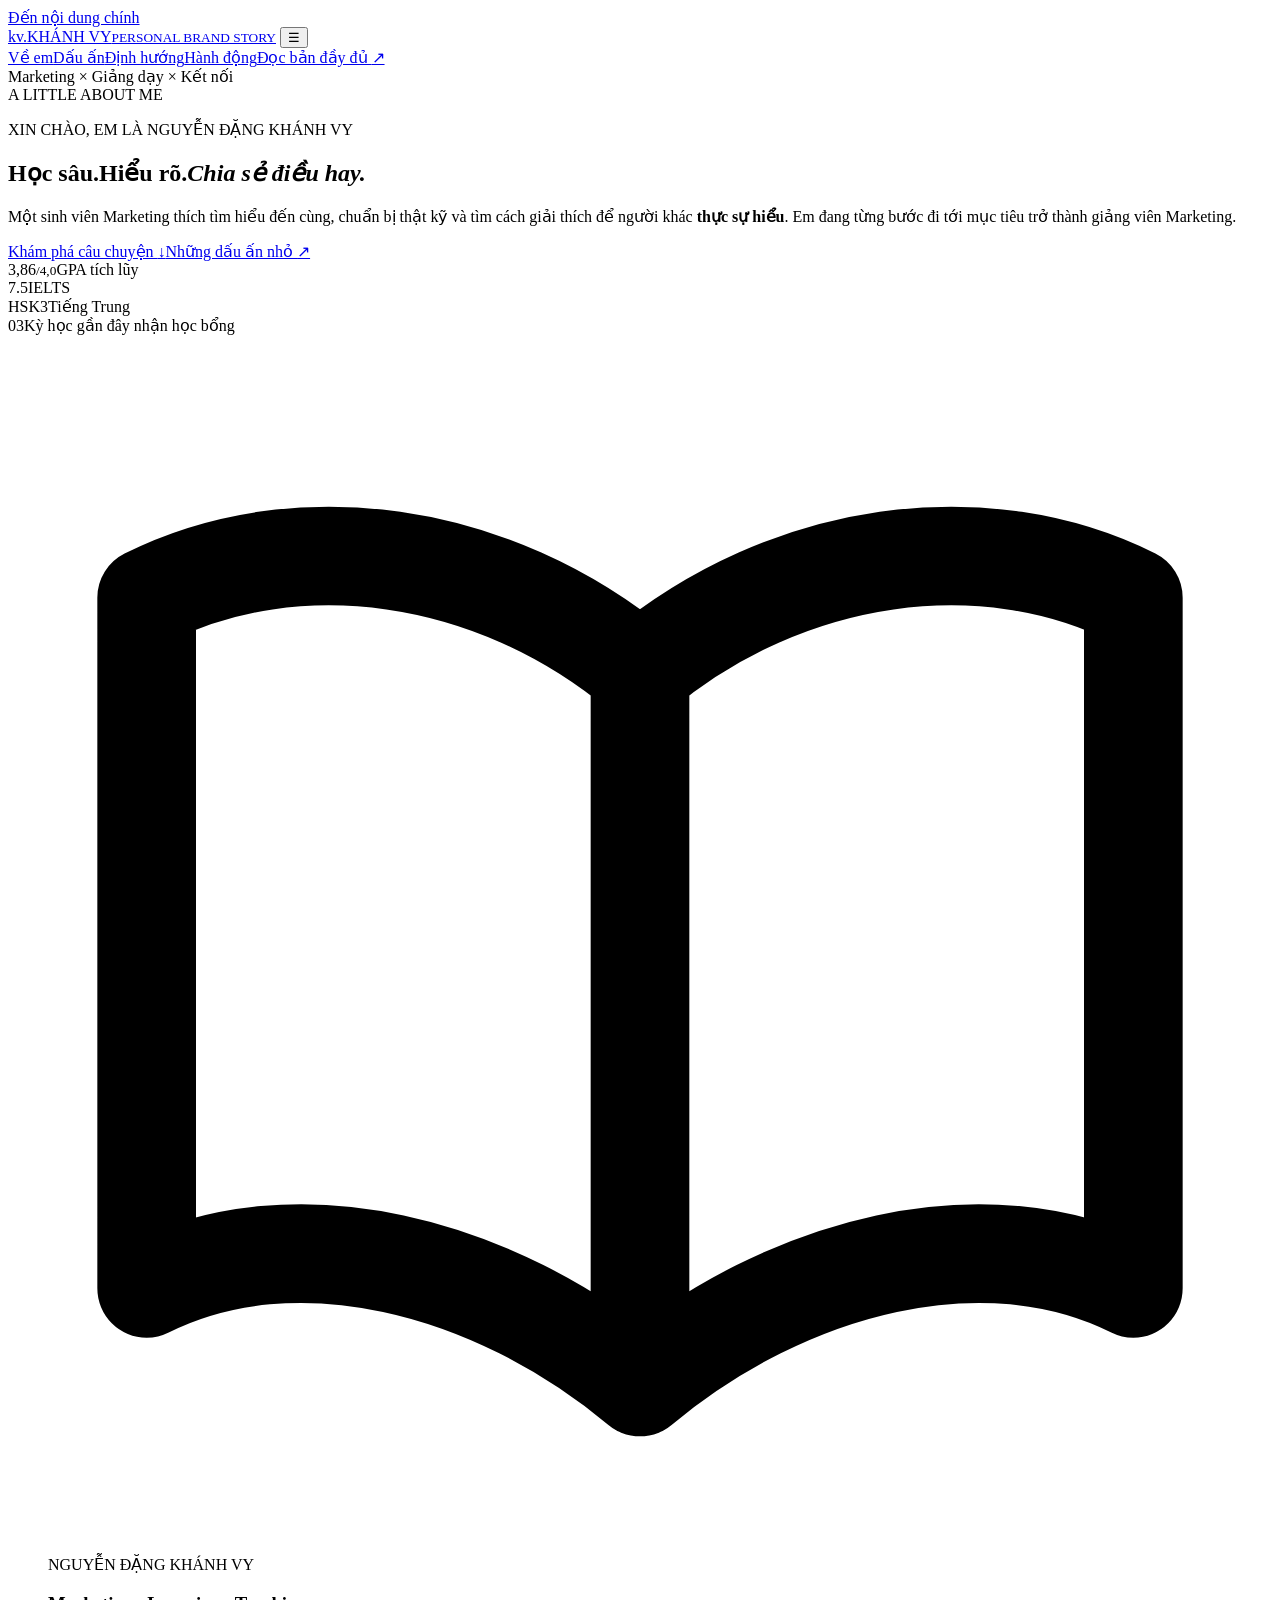
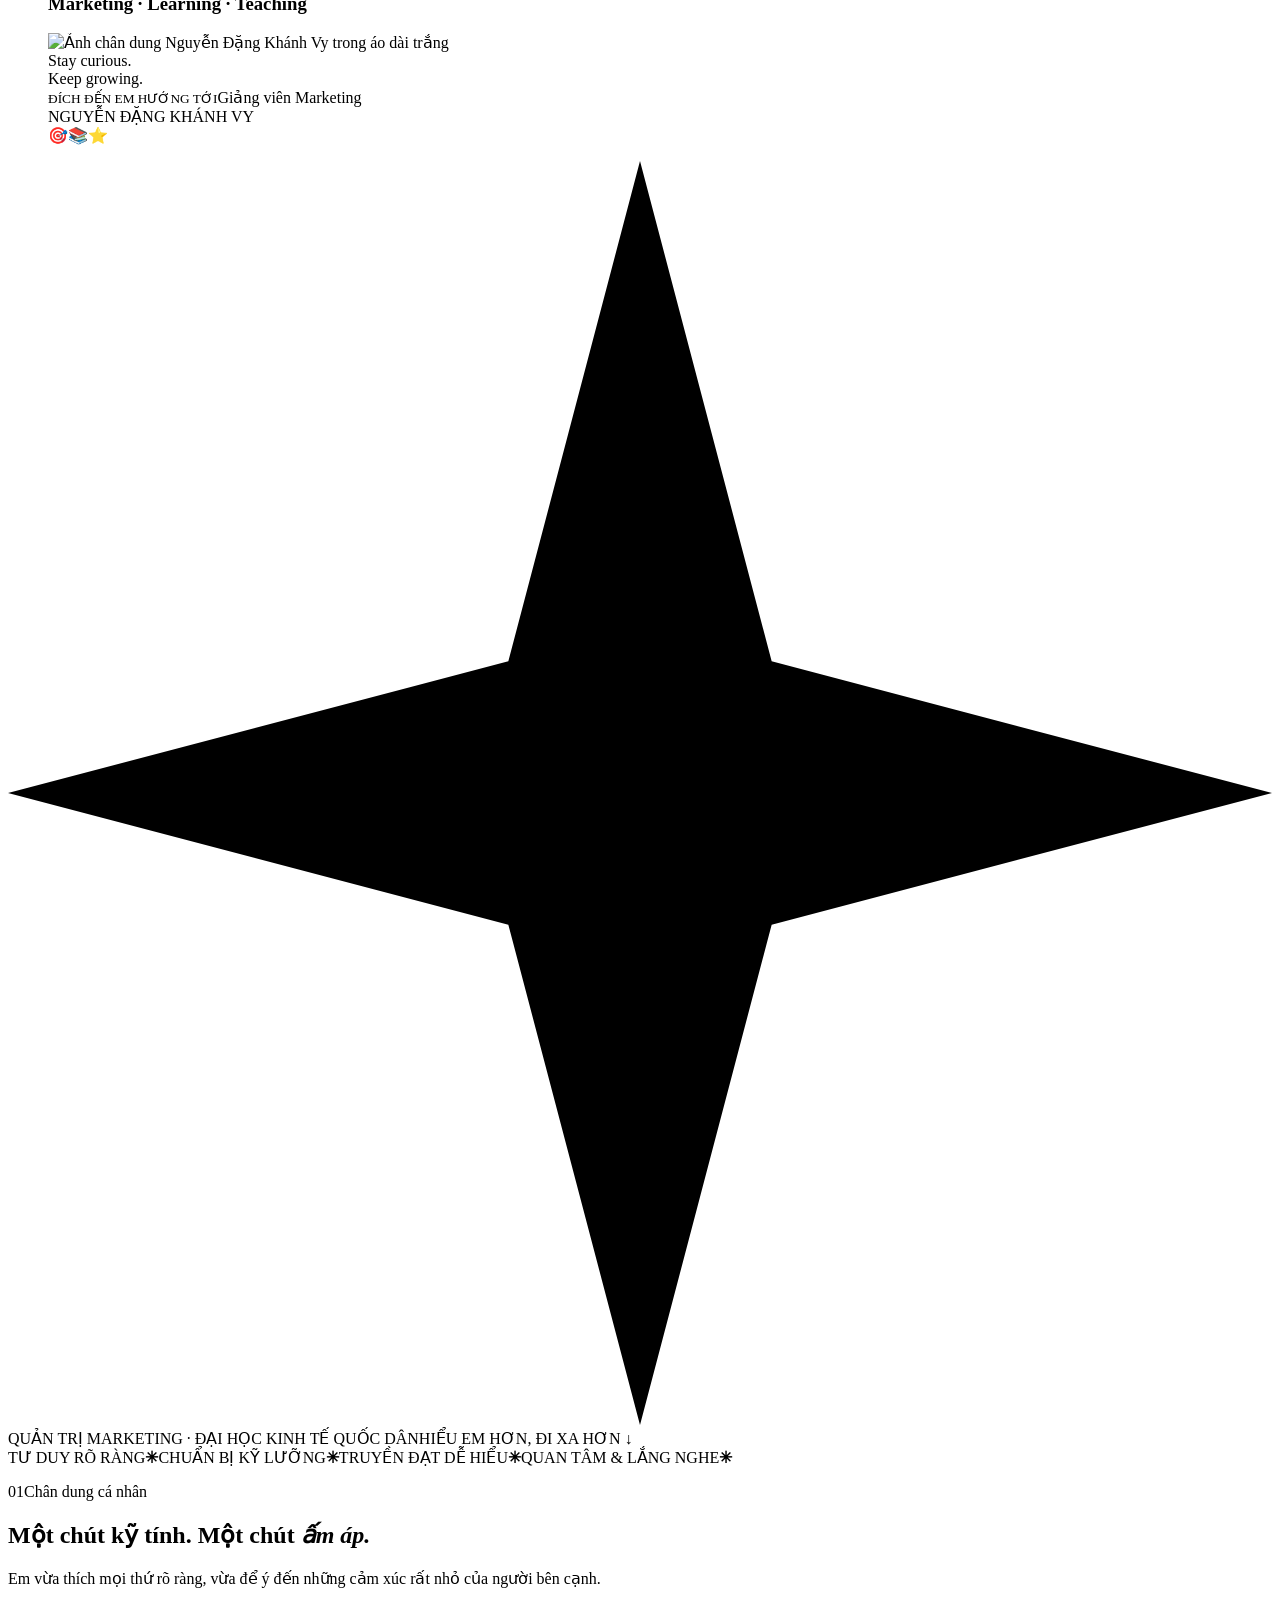
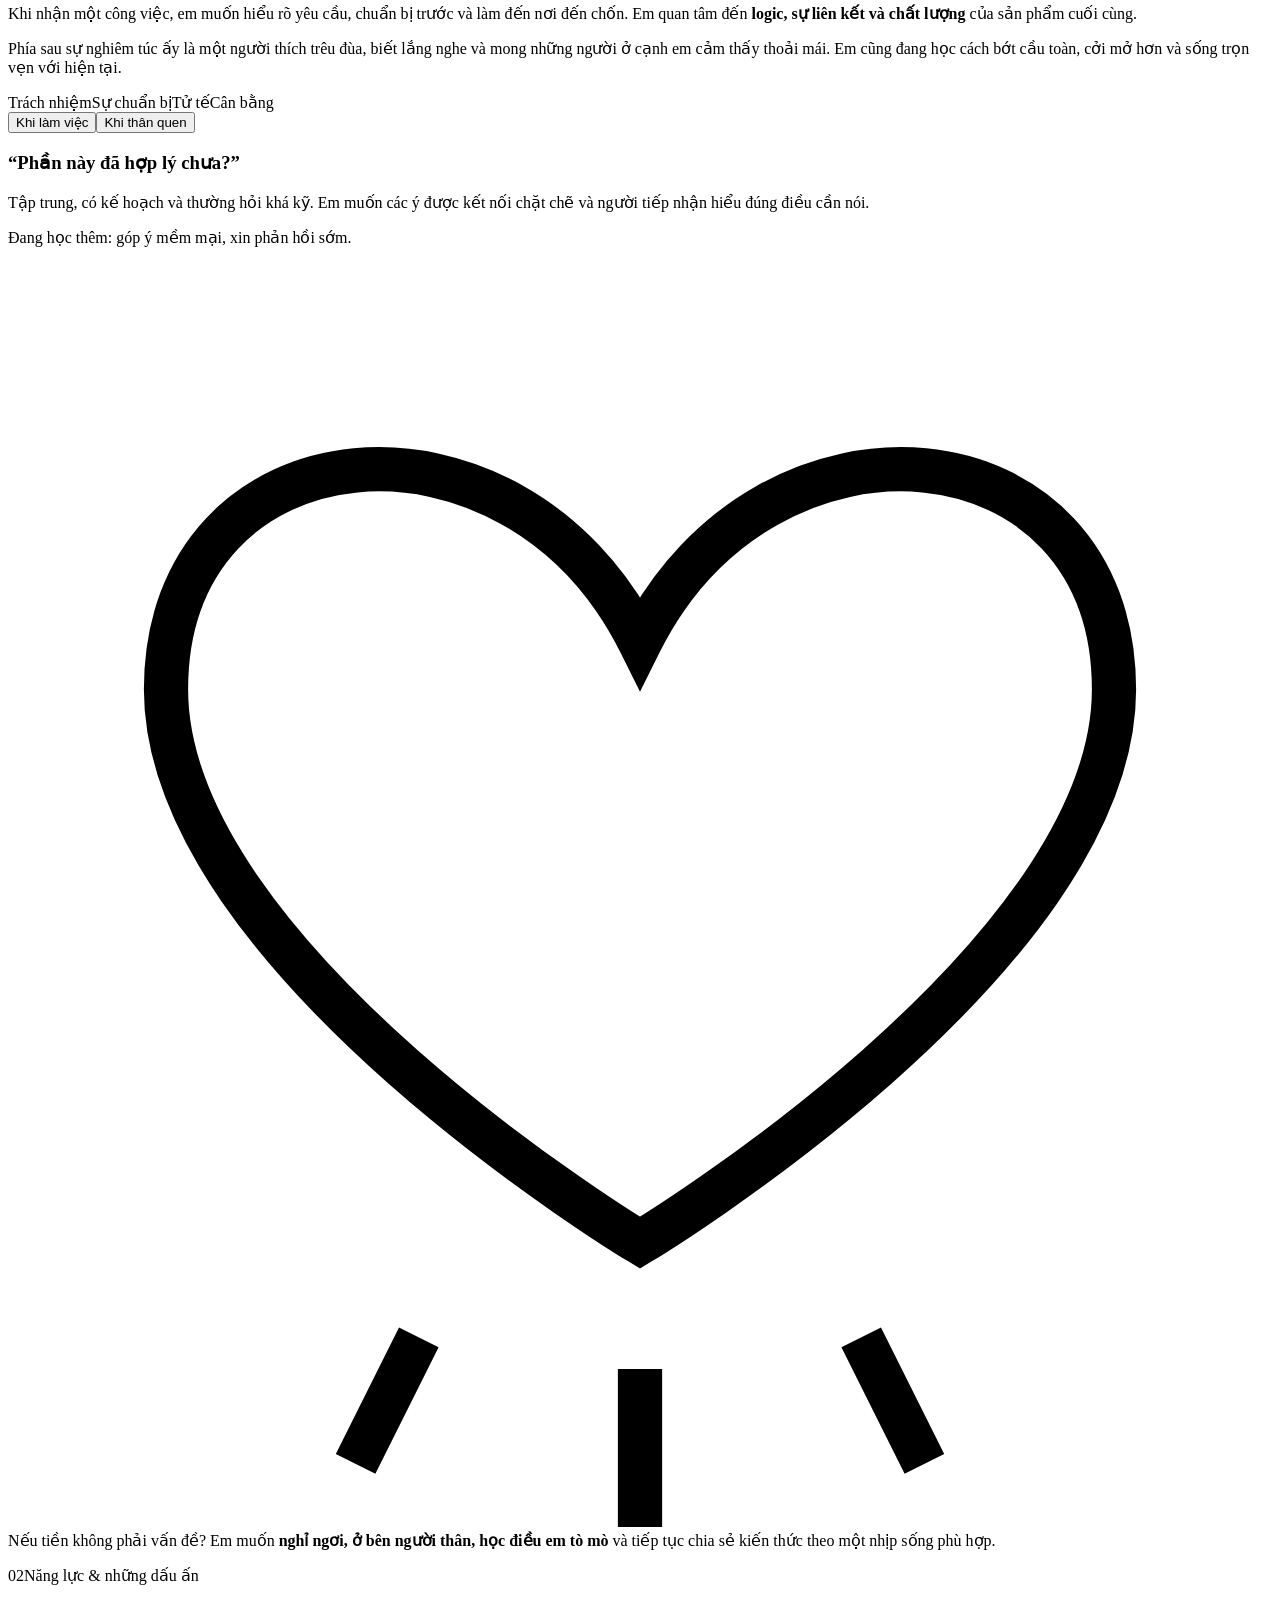
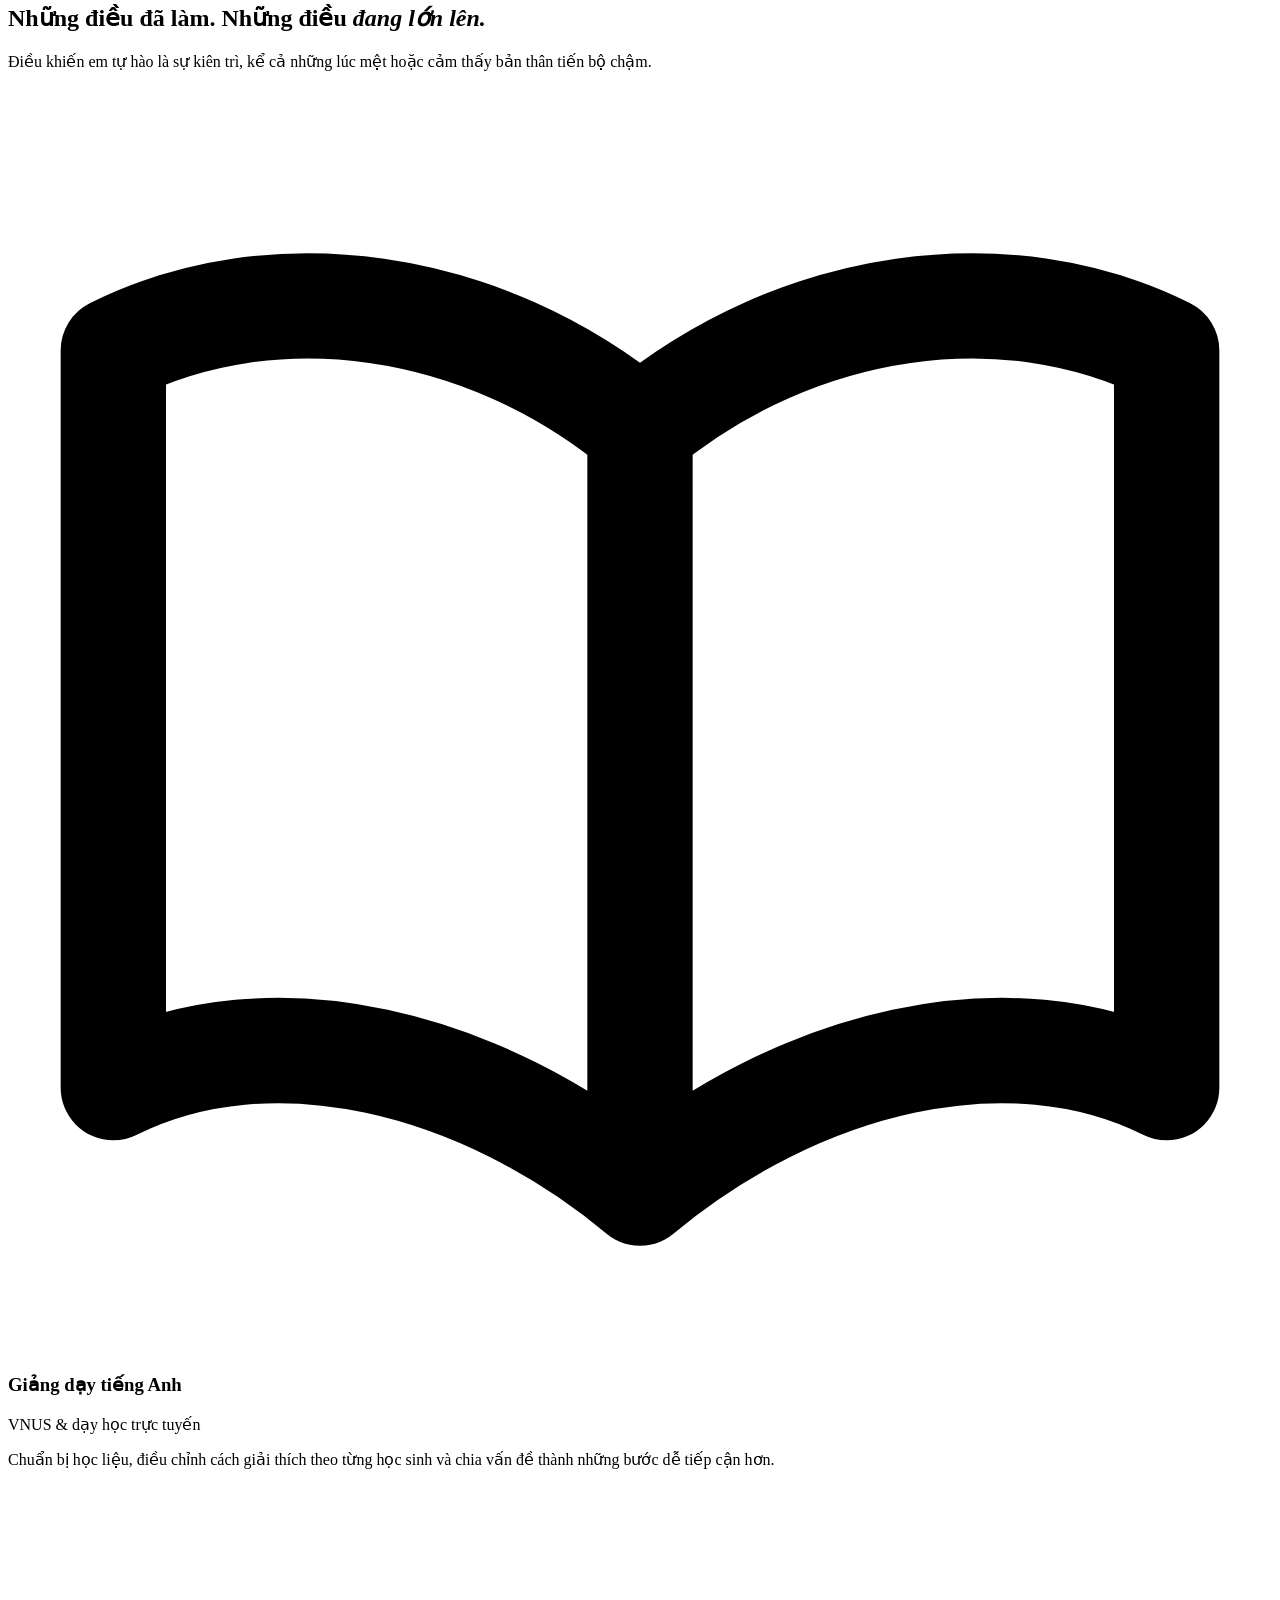
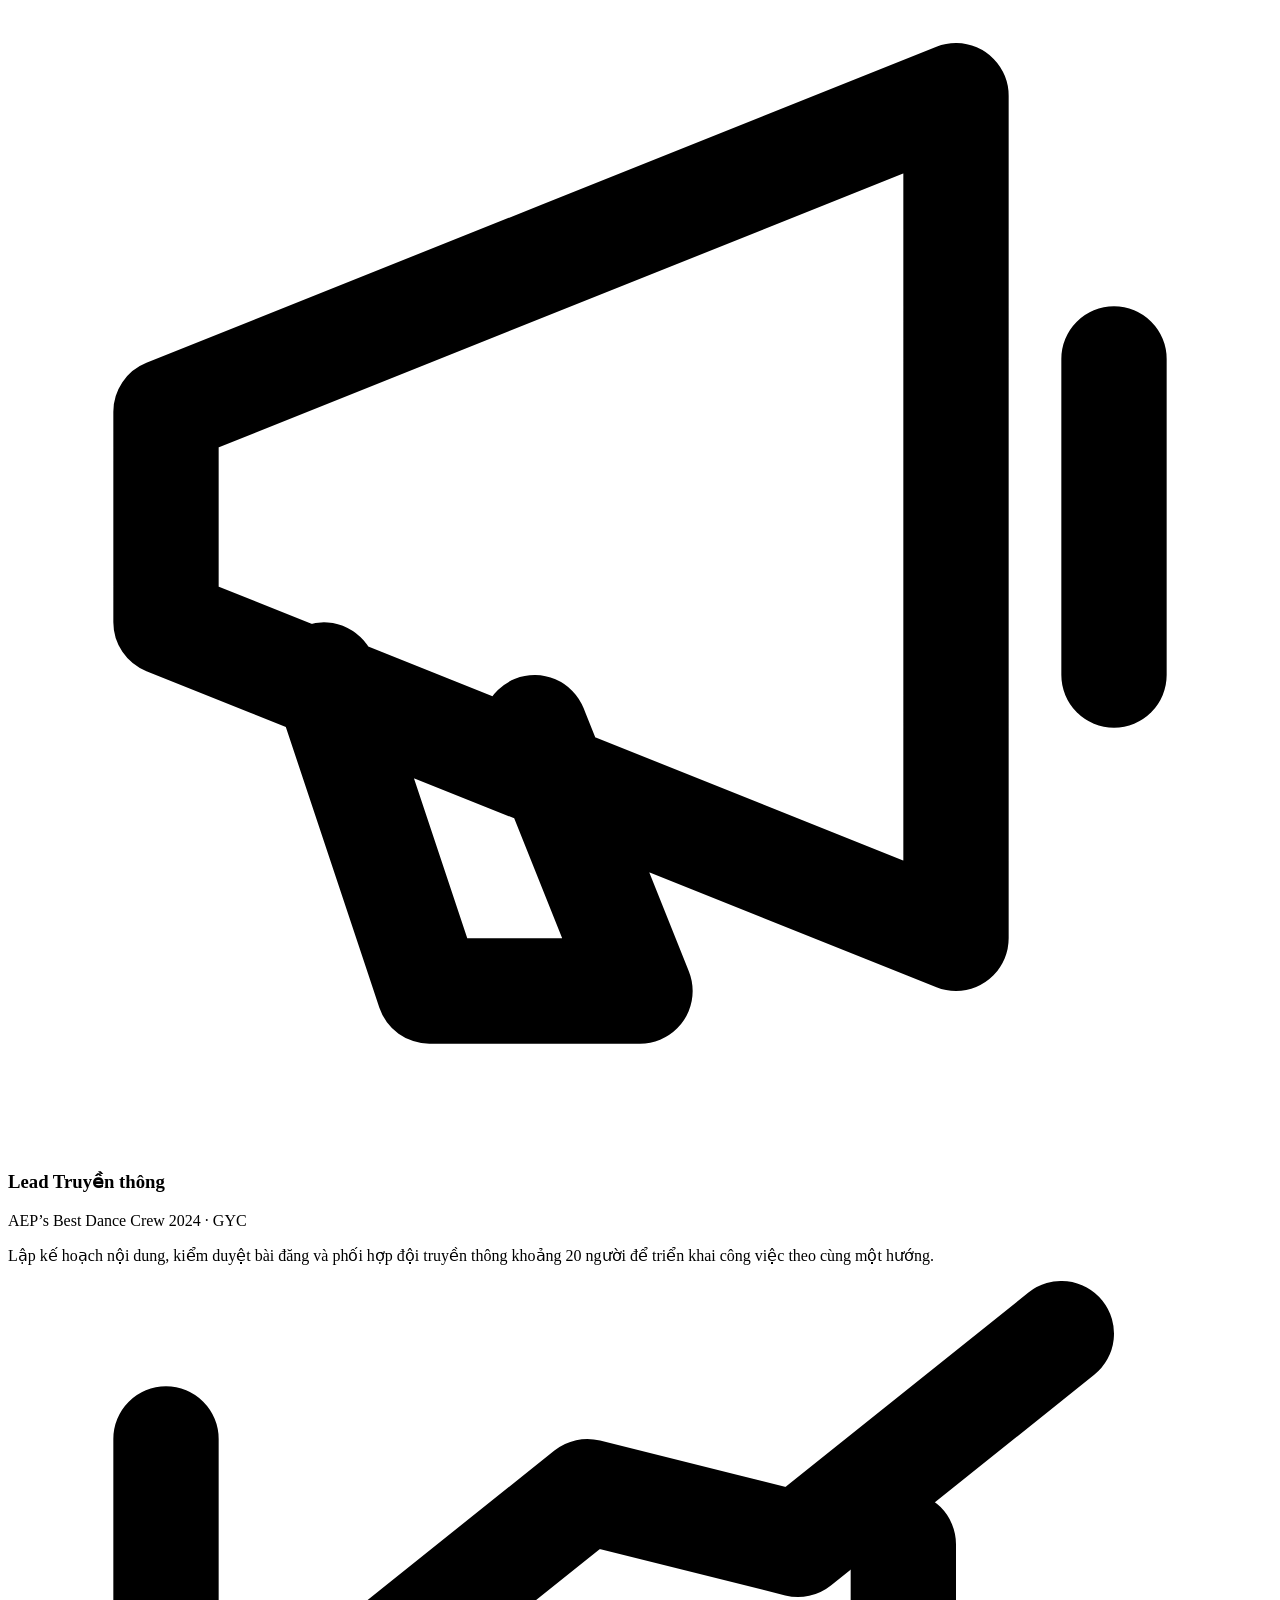
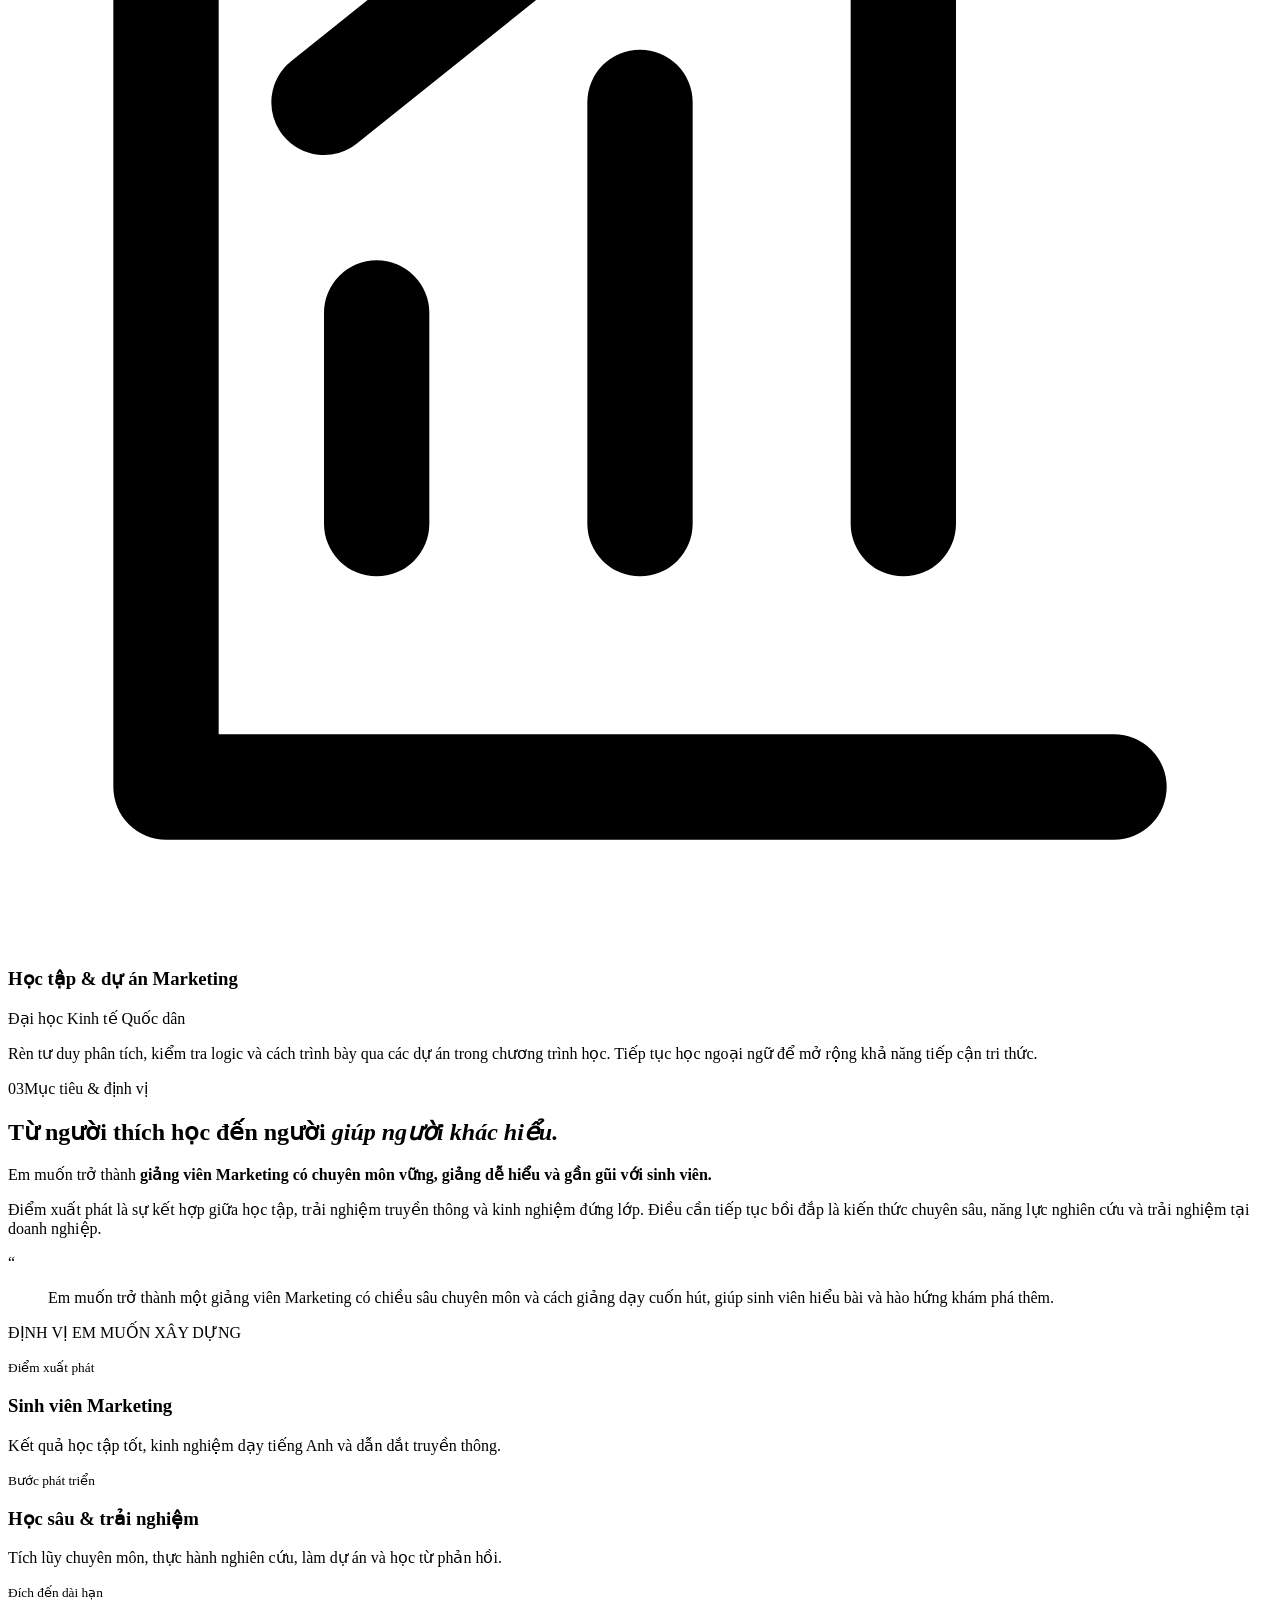
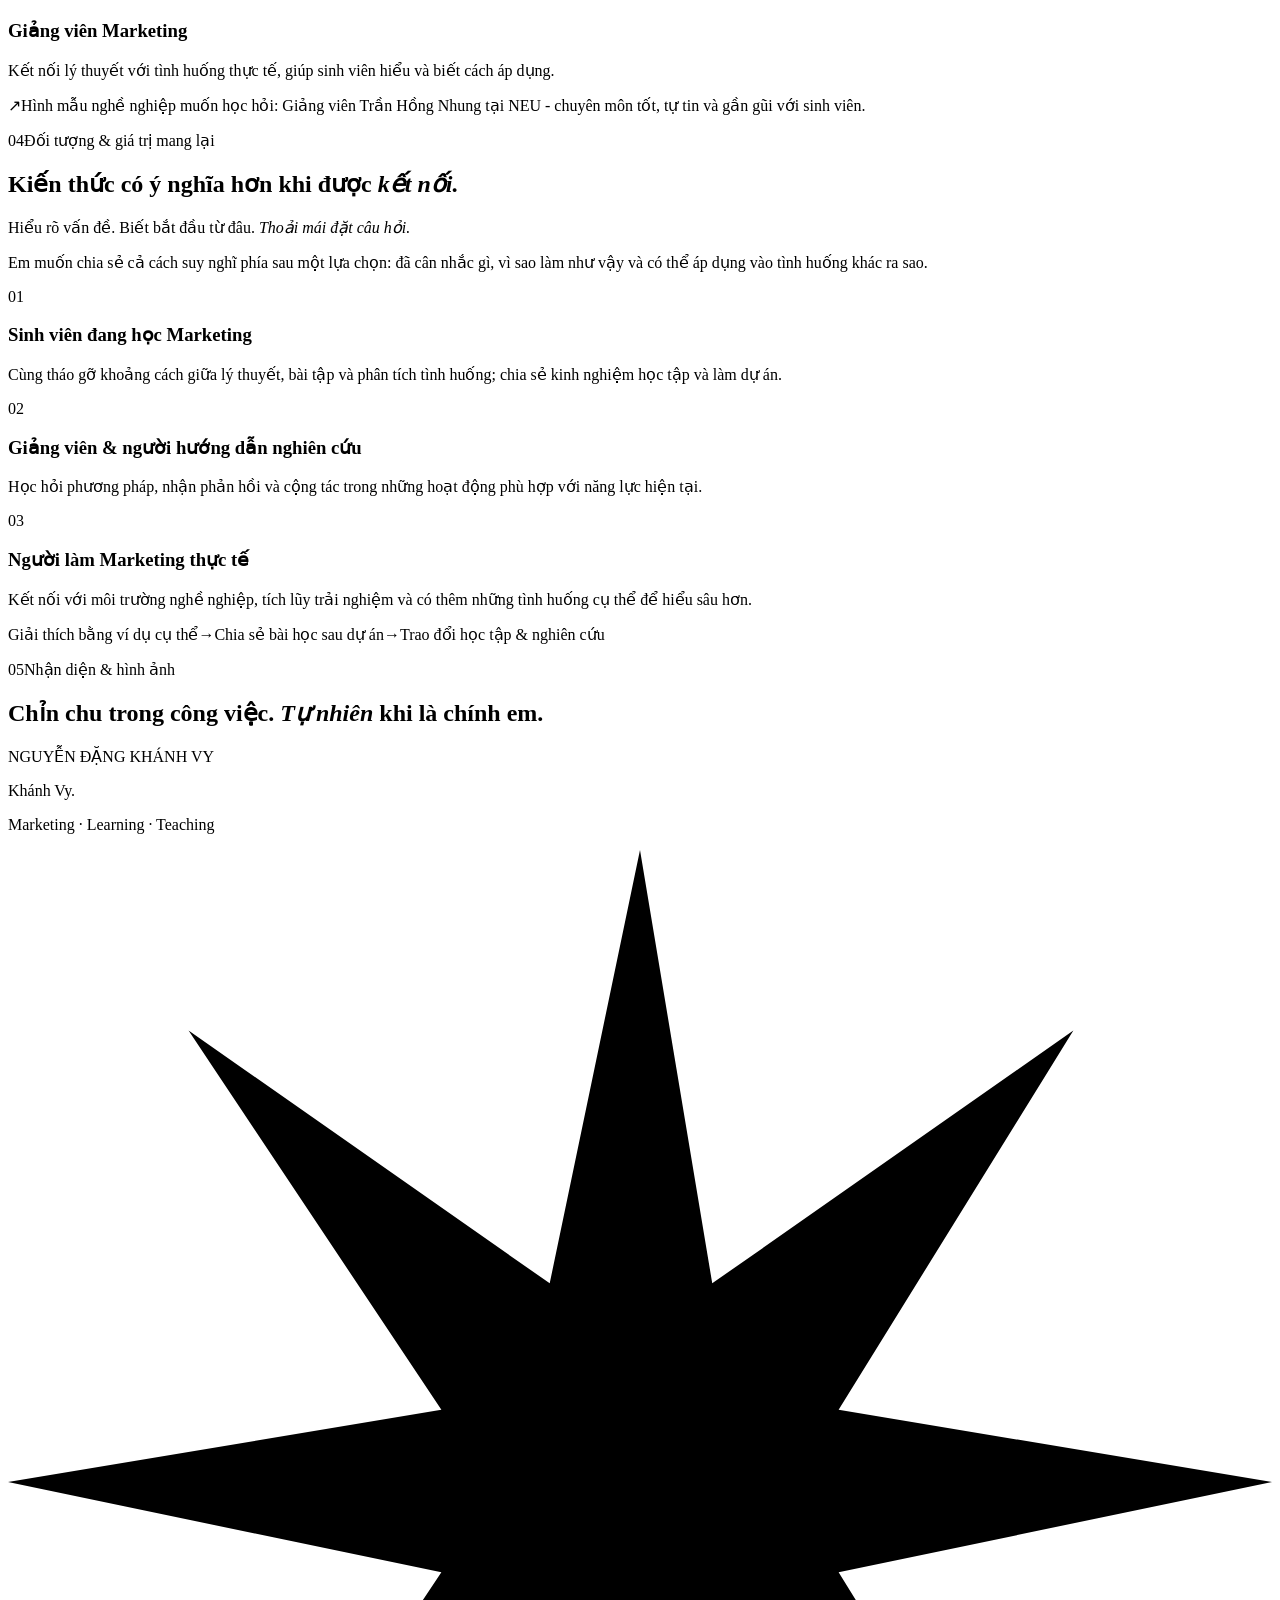
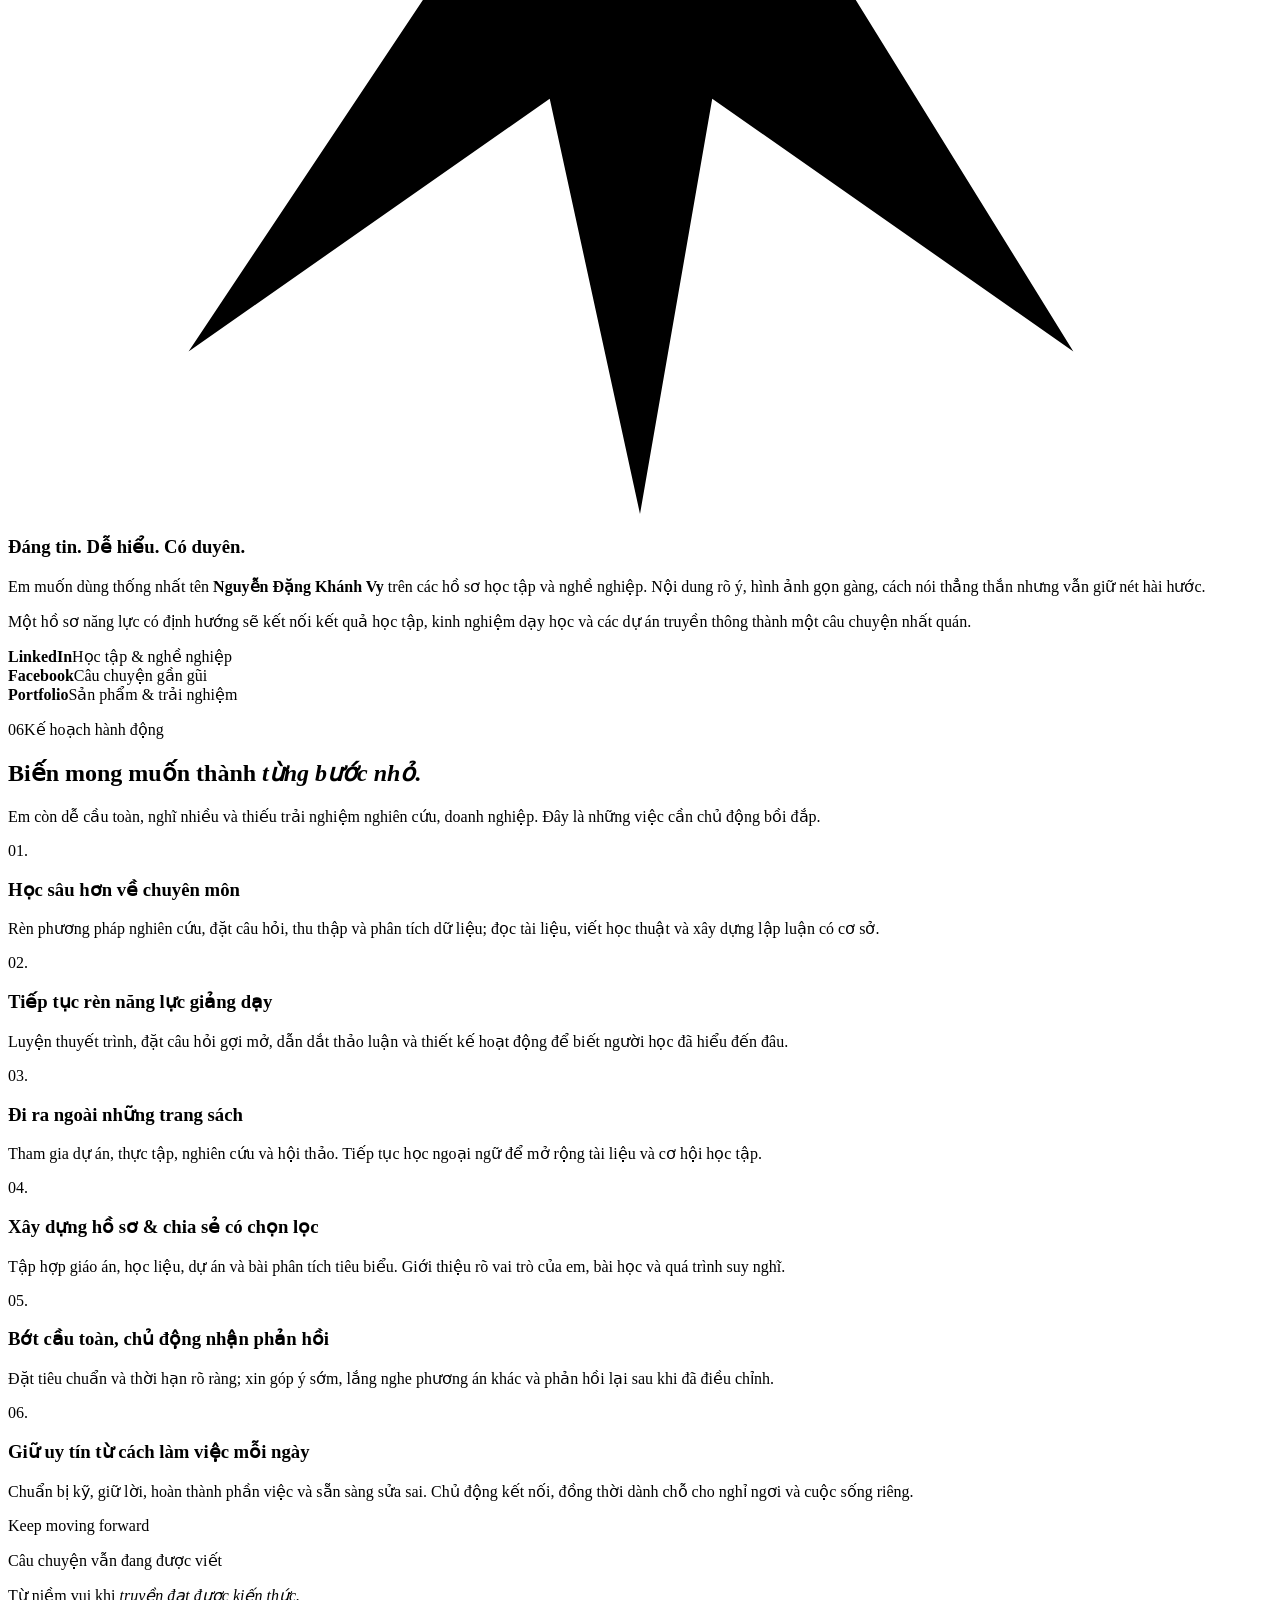
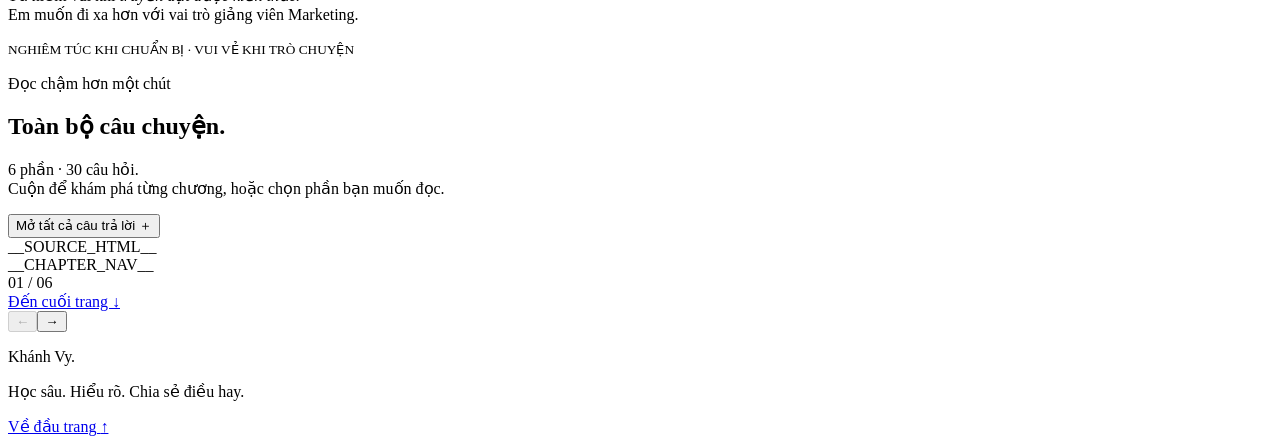
==== commit 015cfc46: "content: update profile wording, HSK highlights and personal portrait" ====
--- a/template.html
+++ b/template.html
@@ -4,14 +4,14 @@
   <meta charset="utf-8">
   <meta name="viewport" content="width=device-width, initial-scale=1">
   <meta name="theme-color" content="#fff0f6">
-  <meta name="description" content="Nguyễn Đặng Khánh Vy — hành trình học tập, truyền thông và định hướng trở thành giảng viên Marketing.">
+  <meta name="description" content="Nguyễn Đặng Khánh Vy - hành trình học tập, truyền thông và định hướng trở thành giảng viên Marketing.">
   <meta property="og:type" content="website">
   <meta property="og:locale" content="vi_VN">
-  <meta property="og:title" content="Khánh Vy — Học sâu, chia sẻ điều hay">
+  <meta property="og:title" content="Khánh Vy - Học sâu, chia sẻ điều hay">
   <meta property="og:description" content="Hành trình học tập, truyền thông và định hướng trở thành giảng viên Marketing của Nguyễn Đặng Khánh Vy.">
   <link rel="canonical" href="https://vinhnt2611-sys.github.io/khanh-vy-profile/">
   <link rel="icon" type="image/svg+xml" href="data:image/svg+xml,%3Csvg xmlns='http://www.w3.org/2000/svg' viewBox='0 0 64 64'%3E%3Crect x='2' y='2' width='60' height='60' rx='18' fill='%23ffd1e0' stroke='%232d3748' stroke-width='3'/%3E%3Ctext x='32' y='43' text-anchor='middle' font-family='Arial,sans-serif' font-weight='700' font-size='28' fill='%232d3748'%3Ekv.%3C/text%3E%3C/svg%3E">
-  <title>Khánh Vy — Học sâu, chia sẻ điều hay</title>
+  <title>Khánh Vy - Học sâu, chia sẻ điều hay</title>
   <style>
 __FONT_FACES__
 __THEME_CSS__
@@ -22,10 +22,10 @@
   <div class="progress" aria-hidden="true"></div>
   <header class="topbar">
     <div class="wrap header-inner">
-      <a class="brand" href="#dau-trang" aria-label="Khánh Vy — về đầu trang"><span class="monogram">kv.</span><span class="brand-text">KHÁNH VY<small>PERSONAL BRAND STORY</small></span></a>
+      <a class="brand" href="#dau-trang" aria-label="Khánh Vy - về đầu trang"><span class="monogram">kv.</span><span class="brand-text">KHÁNH VY<small>PERSONAL BRAND STORY</small></span></a>
       <button class="menu-toggle" aria-label="Mở menu" aria-expanded="false" aria-controls="main-nav">☰</button>
       <nav class="nav" id="main-nav" aria-label="Điều hướng chính">
-        <a href="#chan-dung">Về mình</a><a href="#dau-an">Dấu ấn</a><a href="#dinh-huong">Định hướng</a><a href="#hanh-dong">Hành động</a><a class="nav-full" href="#ban-day-du">Đọc bản đầy đủ <span class="arrow">↗</span></a><span class="nav-indicator" aria-hidden="true"></span>
+        <a href="#chan-dung">Về em</a><a href="#dau-an">Dấu ấn</a><a href="#dinh-huong">Định hướng</a><a href="#hanh-dong">Hành động</a><a class="nav-full" href="#ban-day-du">Đọc bản đầy đủ <span class="arrow">↗</span></a><span class="nav-indicator" aria-hidden="true"></span>
       </nav>
     </div>
   </header>
@@ -35,84 +35,83 @@
       <div class="hero-grid">
         <div class="hero-copy">
 <div class="hero-top"><div class="eyebrow"><span class="dot"></span>Marketing × Giảng dạy × Kết nối</div><span class="edition">A LITTLE ABOUT ME</span></div>
-          <p class="hello">XIN CHÀO, MÌNH LÀ NGUYỄN ĐẶNG KHÁNH VY</p>
+          <p class="hello">XIN CHÀO, EM LÀ NGUYỄN ĐẶNG KHÁNH VY</p>
           <h1 id="hero-title"><span>Học sâu.</span><span>Hiểu rõ.</span><span><em>Chia sẻ điều hay.</em></span></h1>
-          <p class="hero-desc">Một sinh viên Marketing thích tìm hiểu đến cùng, chuẩn bị thật kỹ và tìm cách giải thích để người khác <strong>thực sự hiểu</strong>. Mình đang từng bước đi tới mục tiêu trở thành giảng viên Marketing.</p>
+          <p class="hero-desc">Một sinh viên Marketing thích tìm hiểu đến cùng, chuẩn bị thật kỹ và tìm cách giải thích để người khác <strong>thực sự hiểu</strong>. Em đang từng bước đi tới mục tiêu trở thành giảng viên Marketing.</p>
           <div class="hero-actions"><a class="button" href="#chan-dung">Khám phá câu chuyện <span class="arrow">↓</span></a><a class="text-link" href="#dau-an">Những dấu ấn nhỏ <span class="arrow">↗</span></a></div>
-        <div class="stats"><div class="stat"><span class="stat-value">3,86<small>/4,0</small></span><span class="stat-label">GPA tích lũy</span></div><div class="stat"><span class="stat-value">7.5</span><span class="stat-label">IELTS</span></div><div class="stat"><span class="stat-value">03</span><span class="stat-label">Kỳ học gần đây nhận học bổng</span></div><div class="stat"><span class="stat-value">~20</span><span class="stat-label">Người trong đội truyền thông</span></div></div>
+        <div class="stats"><div class="stat"><span class="stat-value">3,86<small>/4,0</small></span><span class="stat-label">GPA tích lũy</span></div><div class="stat"><span class="stat-value">7.5</span><span class="stat-label">IELTS</span></div><div class="stat"><span class="stat-value">HSK3</span><span class="stat-label">Tiếng Trung</span></div><div class="stat"><span class="stat-value">03</span><span class="stat-label">Kỳ học gần đây nhận học bổng</span></div></div>
         </div>
         <figure class="hero-art">
           <div class="photo-back" aria-hidden="true"></div>
           <div class="hero-profile-card">
             <div class="hero-card-head"><div class="hero-card-icon"><svg viewBox="0 0 24 24" fill="none" stroke="currentColor" stroke-width="2" stroke-linecap="round" stroke-linejoin="round" aria-hidden="true"><path d="M12 6.5V21M12 6.5C9 4 5 3.5 2 5v14c3-1.5 7-.5 10 2m0-14.5c3-2.5 7-3 10-1.5v14c-3-1.5-7-.5-10 2"/></svg></div><div><p class="card-person">NGUYỄN ĐẶNG KHÁNH VY</p><h3>Marketing · Learning · Teaching</h3></div></div>
-            <div class="hero-photo"><img src="__BOOK_IMAGE__" width="900" height="1125" alt="Những ngăn sách trong thư viện, gợi cảm hứng học tập và khám phá tri thức"><div class="photo-words" aria-hidden="true">Stay curious.<br>Keep growing.</div></div>
-            <div class="photo-note"><small>ĐÍCH ĐẾN MÌNH HƯỚNG TỚI</small><span>Giảng viên Marketing</span></div>
+            <div class="hero-photo"><img src="__PORTRAIT_IMAGE__" width="1024" height="1536" alt="Ảnh chân dung Nguyễn Đặng Khánh Vy trong áo dài trắng"><div class="photo-words" aria-hidden="true">Stay curious.<br>Keep growing.</div></div>
+            <div class="photo-note"><small>ĐÍCH ĐẾN EM HƯỚNG TỚI</small><span>Giảng viên Marketing</span></div>
           </div>
-          <figcaption class="image-caption">MỘT GÓC CẢM HỨNG · HỌC TẬP & TRI THỨC</figcaption>
+          <figcaption class="image-caption">NGUYỄN ĐẶNG KHÁNH VY</figcaption>
           <span class="hero-float target" aria-hidden="true">🎯</span><span class="hero-float books" aria-hidden="true">📚</span><span class="hero-float star" aria-hidden="true">⭐</span>
         </figure>
       </div>
-      <div class="hero-foot"><span class="location"><svg class="tiny-star" viewBox="0 0 24 24" aria-hidden="true"><path d="M12 0L14.5 9.5L24 12L14.5 14.5L12 24L9.5 14.5L0 12L9.5 9.5Z" fill="currentColor"/></svg>QUẢN TRỊ MARKETING · ĐẠI HỌC KINH TẾ QUỐC DÂN</span><span>HIỂU MÌNH HƠN, ĐI XA HƠN ↓</span></div>
+      <div class="hero-foot"><span class="location"><svg class="tiny-star" viewBox="0 0 24 24" aria-hidden="true"><path d="M12 0L14.5 9.5L24 12L14.5 14.5L12 24L9.5 14.5L0 12L9.5 9.5Z" fill="currentColor"/></svg>QUẢN TRỊ MARKETING · ĐẠI HỌC KINH TẾ QUỐC DÂN</span><span>HIỂU EM HƠN, ĐI XA HƠN ↓</span></div>
       </div>
     </section>
     <div class="ticker" aria-label="Những giá trị cá nhân"><div class="wrap ticker-inner"><span>TƯ DUY RÕ RÀNG</span><b aria-hidden="true">✳</b><span>CHUẨN BỊ KỸ LƯỠNG</span><b aria-hidden="true">✳</b><span>TRUYỀN ĐẠT DỄ HIỂU</span><b aria-hidden="true">✳</b><span>QUAN TÂM & LẮNG NGHE</span><b class="last-ticker" aria-hidden="true">✳</b></div></div>
     <section class="section section-line" id="chan-dung" aria-labelledby="about-title">
       <div class="wrap">
-        <div class="section-head reveal"><div class="section-titles"><p class="section-label"><span class="section-number">01</span>Chân dung cá nhân</p><h2 id="about-title">Một chút kỹ tính. Một chút <em>ấm áp.</em></h2></div><p class="section-intro">Mình vừa thích mọi thứ rõ ràng, vừa để ý đến những cảm xúc rất nhỏ của người bên cạnh.</p></div>
+        <div class="section-head reveal"><div class="section-titles"><p class="section-label"><span class="section-number">01</span>Chân dung cá nhân</p><h2 id="about-title">Một chút kỹ tính. Một chút <em>ấm áp.</em></h2></div><p class="section-intro">Em vừa thích mọi thứ rõ ràng, vừa để ý đến những cảm xúc rất nhỏ của người bên cạnh.</p></div>
         <div class="about-grid">
-          <div class="about-body"><p>Khi nhận một công việc, mình muốn hiểu rõ yêu cầu, chuẩn bị trước và làm đến nơi đến chốn. Mình quan tâm đến <strong>logic, sự liên kết và chất lượng</strong> của sản phẩm cuối cùng.</p><p>Phía sau sự nghiêm túc ấy là một người thích trêu đùa, biết lắng nghe và mong những người ở cạnh mình cảm thấy thoải mái. Mình cũng đang học cách bớt cầu toàn, cởi mở hơn và sống trọn vẹn với hiện tại.</p><div class="values" aria-label="Giá trị cá nhân"><span class="tag">Trách nhiệm</span><span class="tag">Sự chuẩn bị</span><span class="tag">Tử tế</span><span class="tag">Cân bằng</span></div></div>
+          <div class="about-body"><p>Khi nhận một công việc, em muốn hiểu rõ yêu cầu, chuẩn bị trước và làm đến nơi đến chốn. Em quan tâm đến <strong>logic, sự liên kết và chất lượng</strong> của sản phẩm cuối cùng.</p><p>Phía sau sự nghiêm túc ấy là một người thích trêu đùa, biết lắng nghe và mong những người ở cạnh em cảm thấy thoải mái. Em cũng đang học cách bớt cầu toàn, cởi mở hơn và sống trọn vẹn với hiện tại.</p><div class="values" aria-label="Giá trị cá nhân"><span class="tag">Trách nhiệm</span><span class="tag">Sự chuẩn bị</span><span class="tag">Tử tế</span><span class="tag">Cân bằng</span></div></div>
           <div class="personality">
             <div class="tablist" role="tablist" aria-label="Hai sắc thái tính cách"><button id="work-tab" role="tab" aria-selected="true" aria-controls="work-panel" tabindex="0">Khi làm việc</button><button id="friend-tab" role="tab" aria-selected="false" aria-controls="friend-panel" tabindex="-1">Khi thân quen</button></div>
-            <div class="panel" role="tabpanel" id="work-panel" aria-labelledby="work-tab"><h3 class="personality-title">“Phần này đã hợp lý chưa?”</h3><p>Tập trung, có kế hoạch và thường hỏi khá kỹ. Mình muốn các ý được kết nối chặt chẽ và người tiếp nhận hiểu đúng điều cần nói.</p><p class="small-note">Đang học thêm: góp ý mềm mại, xin phản hồi sớm.</p></div>
-            <div class="panel" role="tabpanel" id="friend-panel" aria-labelledby="friend-tab" hidden><h3 class="personality-title">Nghiêm túc, nhưng vẫn vui!</h3><p>Vui tính, hòa đồng và thích làm không khí nhẹ nhàng hơn. Mình hay để ý khi ai đó im lặng, muốn lắng nghe và giúp họ bớt lo.</p><p class="small-note">Đang học thêm: chủ động bắt chuyện và thể hiện sự quan tâm.</p></div>
+            <div class="panel" role="tabpanel" id="work-panel" aria-labelledby="work-tab"><h3 class="personality-title">“Phần này đã hợp lý chưa?”</h3><p>Tập trung, có kế hoạch và thường hỏi khá kỹ. Em muốn các ý được kết nối chặt chẽ và người tiếp nhận hiểu đúng điều cần nói.</p><p class="small-note">Đang học thêm: góp ý mềm mại, xin phản hồi sớm.</p></div>
+            <div class="panel" role="tabpanel" id="friend-panel" aria-labelledby="friend-tab" hidden><h3 class="personality-title">Nghiêm túc, nhưng vẫn vui!</h3><p>Vui tính, hòa đồng và thích làm không khí nhẹ nhàng hơn. Em hay để ý khi ai đó im lặng, muốn lắng nghe và giúp họ bớt lo.</p><p class="small-note">Đang học thêm: chủ động bắt chuyện và thể hiện sự quan tâm.</p></div>
           </div>
         </div>
-        <div class="about-bottom"><svg viewBox="0 0 40 40" fill="none" aria-hidden="true"><path d="M20 31S5 22 5 13.5C5 5 16 4 20 12C24 4 35 5 35 13.5C35 22 20 31 20 31Z" stroke="currentColor" stroke-width="1.4"/><path d="M13 34L11 38M27 34L29 38M20 35V40" stroke="currentColor" stroke-width="1.4"/></svg><span>Nếu tiền không phải vấn đề? Mình muốn <strong>nghỉ ngơi, ở bên người thân, học điều mình tò mò</strong> và tiếp tục chia sẻ kiến thức theo một nhịp sống phù hợp.</span></div>
+        <div class="about-bottom"><svg viewBox="0 0 40 40" fill="none" aria-hidden="true"><path d="M20 31S5 22 5 13.5C5 5 16 4 20 12C24 4 35 5 35 13.5C35 22 20 31 20 31Z" stroke="currentColor" stroke-width="1.4"/><path d="M13 34L11 38M27 34L29 38M20 35V40" stroke="currentColor" stroke-width="1.4"/></svg><span>Nếu tiền không phải vấn đề? Em muốn <strong>nghỉ ngơi, ở bên người thân, học điều em tò mò</strong> và tiếp tục chia sẻ kiến thức theo một nhịp sống phù hợp.</span></div>
       </div>
     </section>
     <section class="section achievements" id="dau-an" aria-labelledby="achievements-title">
       <div class="wrap">
-        <div class="section-head reveal"><div class="section-titles"><p class="section-label"><span class="section-number">02</span>Năng lực & những dấu ấn</p><h2 id="achievements-title">Những điều đã làm. Những điều <em>đang lớn lên.</em></h2></div><p class="section-intro">Điều khiến mình tự hào là sự kiên trì, kể cả những lúc mệt hoặc cảm thấy bản thân tiến bộ chậm.</p></div>
+        <div class="section-head reveal"><div class="section-titles"><p class="section-label"><span class="section-number">02</span>Năng lực & những dấu ấn</p><h2 id="achievements-title">Những điều đã làm. Những điều <em>đang lớn lên.</em></h2></div><p class="section-intro">Điều khiến em tự hào là sự kiên trì, kể cả những lúc mệt hoặc cảm thấy bản thân tiến bộ chậm.</p></div>
         <div class="experience-list">
           <article class="experience"><div class="experience-icon" aria-hidden="true"><svg viewBox="0 0 24 24" fill="none" stroke="currentColor" stroke-width="2" stroke-linecap="round" stroke-linejoin="round" aria-hidden="true"><path d="M12 6.5V21M12 6.5C9 4 5 3.5 2 5v14c3-1.5 7-.5 10 2m0-14.5c3-2.5 7-3 10-1.5v14c-3-1.5-7-.5-10 2"/></svg></div><div><h3>Giảng dạy tiếng Anh</h3><p class="role">VNUS & dạy học trực tuyến</p></div><p>Chuẩn bị học liệu, điều chỉnh cách giải thích theo từng học sinh và chia vấn đề thành những bước dễ tiếp cận hơn.</p></article>
           <article class="experience"><div class="experience-icon" aria-hidden="true"><svg viewBox="0 0 24 24" fill="none" stroke="currentColor" stroke-width="2" stroke-linecap="round" stroke-linejoin="round" aria-hidden="true"><path d="m3 10 15-6v16L3 14v-4ZM6 15l2 6h4l-2-5M21 9v6M18 9v6"/></svg></div><div><h3>Lead Truyền thông</h3><p class="role">AEP’s Best Dance Crew 2024 · GYC</p></div><p>Lập kế hoạch nội dung, kiểm duyệt bài đăng và phối hợp đội truyền thông khoảng 20 người để triển khai công việc theo cùng một hướng.</p></article>
           <article class="experience"><div class="experience-icon" aria-hidden="true"><svg viewBox="0 0 24 24" fill="none" stroke="currentColor" stroke-width="2" stroke-linecap="round" stroke-linejoin="round" aria-hidden="true"><path d="M3 3v18h18M7 16v-4M12 16V8M17 16V5"/><path d="m6 8 5-4 4 1 5-4"/></svg></div><div><h3>Học tập & dự án Marketing</h3><p class="role">Đại học Kinh tế Quốc dân</p></div><p>Rèn tư duy phân tích, kiểm tra logic và cách trình bày qua các dự án trong chương trình học. Tiếp tục học ngoại ngữ để mở rộng khả năng tiếp cận tri thức.</p></article>
         </div>
-        <p class="achievement-note">+ Đang học tiếng Trung và đã hoàn thành kỳ thi HSK3.</p>
       </div>
     </section>
     <section class="section direction" id="dinh-huong" aria-labelledby="direction-title">
       <div class="wrap">
         <div class="section-head reveal"><div class="section-titles"><p class="section-label"><span class="section-number">03</span>Mục tiêu & định vị</p><h2 id="direction-title">Từ người thích học đến người <em>giúp người khác hiểu.</em></h2></div></div>
-        <div class="direction-top"><div class="direction-copy"><p>Mình muốn trở thành <strong>giảng viên Marketing có chuyên môn vững, giảng dễ hiểu và gần gũi với sinh viên.</strong></p><p>Điểm xuất phát là sự kết hợp giữa học tập, trải nghiệm truyền thông và kinh nghiệm đứng lớp. Điều cần tiếp tục bồi đắp là kiến thức chuyên sâu, năng lực nghiên cứu và trải nghiệm tại doanh nghiệp.</p></div><div class="direction-quote"><div class="quote-mark" aria-hidden="true">“</div><blockquote>Em muốn người khác nhớ đến mình như một người chuẩn bị kỹ, có suy nghĩ rõ ràng và quan tâm đến việc người học có thực sự hiểu hay không.</blockquote><p>ĐỊNH VỊ MÌNH MUỐN XÂY DỰNG</p></div></div>
+        <div class="direction-top"><div class="direction-copy"><p>Em muốn trở thành <strong>giảng viên Marketing có chuyên môn vững, giảng dễ hiểu và gần gũi với sinh viên.</strong></p><p>Điểm xuất phát là sự kết hợp giữa học tập, trải nghiệm truyền thông và kinh nghiệm đứng lớp. Điều cần tiếp tục bồi đắp là kiến thức chuyên sâu, năng lực nghiên cứu và trải nghiệm tại doanh nghiệp.</p></div><div class="direction-quote"><div class="quote-mark" aria-hidden="true">“</div><blockquote>Em muốn trở thành một giảng viên Marketing có chiều sâu chuyên môn và cách giảng dạy cuốn hút, giúp sinh viên hiểu bài và hào hứng khám phá thêm.</blockquote><p>ĐỊNH VỊ EM MUỐN XÂY DỰNG</p></div></div>
         <div class="journey"><article class="journey-step"><small>Điểm xuất phát</small><h3>Sinh viên Marketing</h3><p>Kết quả học tập tốt, kinh nghiệm dạy tiếng Anh và dẫn dắt truyền thông.</p></article><article class="journey-step"><small>Bước phát triển</small><h3>Học sâu & trải nghiệm</h3><p>Tích lũy chuyên môn, thực hành nghiên cứu, làm dự án và học từ phản hồi.</p></article><article class="journey-step"><small>Đích đến dài hạn</small><h3>Giảng viên Marketing</h3><p>Kết nối lý thuyết với tình huống thực tế, giúp sinh viên hiểu và biết cách áp dụng.</p></article></div>
-        <p class="reference"><span aria-hidden="true">↗</span>Hình mẫu nghề nghiệp muốn học hỏi: cô Trần Hồng Nhung tại NEU — chuyên môn tốt, tự tin và gần gũi với sinh viên.</p>
+        <p class="reference"><span aria-hidden="true">↗</span>Hình mẫu nghề nghiệp muốn học hỏi: Giảng viên Trần Hồng Nhung tại NEU - chuyên môn tốt, tự tin và gần gũi với sinh viên.</p>
       </div>
     </section>
     <section class="section section-line" id="ket-noi" aria-labelledby="audience-title">
       <div class="wrap">
         <div class="section-head reveal"><div class="section-titles"><p class="section-label"><span class="section-number">04</span>Đối tượng & giá trị mang lại</p><h2 id="audience-title">Kiến thức có ý nghĩa hơn khi được <em>kết nối.</em></h2></div></div>
-        <div class="audience-grid"><div><p class="audience-lead">Hiểu rõ vấn đề. Biết bắt đầu từ đâu. <em>Thoải mái đặt câu hỏi.</em></p><p class="audience-value">Mình muốn chia sẻ cả cách suy nghĩ phía sau một lựa chọn: đã cân nhắc gì, vì sao làm như vậy và có thể áp dụng vào tình huống khác ra sao.</p></div><div class="audience-list"><article class="audience-item"><span class="num">01</span><div><h3>Sinh viên đang học Marketing</h3><p>Cùng tháo gỡ khoảng cách giữa lý thuyết, bài tập và phân tích tình huống; chia sẻ kinh nghiệm học tập và làm dự án.</p></div></article><article class="audience-item"><span class="num">02</span><div><h3>Giảng viên & người hướng dẫn nghiên cứu</h3><p>Học hỏi phương pháp, nhận phản hồi và cộng tác trong những hoạt động phù hợp với năng lực hiện tại.</p></div></article><article class="audience-item"><span class="num">03</span><div><h3>Người làm Marketing thực tế</h3><p>Kết nối với môi trường nghề nghiệp, tích lũy trải nghiệm và có thêm những tình huống cụ thể để hiểu sâu hơn.</p></div></article></div></div>
+        <div class="audience-grid"><div><p class="audience-lead">Hiểu rõ vấn đề. Biết bắt đầu từ đâu. <em>Thoải mái đặt câu hỏi.</em></p><p class="audience-value">Em muốn chia sẻ cả cách suy nghĩ phía sau một lựa chọn: đã cân nhắc gì, vì sao làm như vậy và có thể áp dụng vào tình huống khác ra sao.</p></div><div class="audience-list"><article class="audience-item"><span class="num">01</span><div><h3>Sinh viên đang học Marketing</h3><p>Cùng tháo gỡ khoảng cách giữa lý thuyết, bài tập và phân tích tình huống; chia sẻ kinh nghiệm học tập và làm dự án.</p></div></article><article class="audience-item"><span class="num">02</span><div><h3>Giảng viên & người hướng dẫn nghiên cứu</h3><p>Học hỏi phương pháp, nhận phản hồi và cộng tác trong những hoạt động phù hợp với năng lực hiện tại.</p></div></article><article class="audience-item"><span class="num">03</span><div><h3>Người làm Marketing thực tế</h3><p>Kết nối với môi trường nghề nghiệp, tích lũy trải nghiệm và có thêm những tình huống cụ thể để hiểu sâu hơn.</p></div></article></div></div>
         <div class="value-strip"><span>Giải thích bằng ví dụ cụ thể</span><span class="arrow" aria-hidden="true">→</span><span>Chia sẻ bài học sau dự án</span><span class="arrow" aria-hidden="true">→</span><span>Trao đổi học tập & nghiên cứu</span></div>
       </div>
     </section>
     <section class="section identity" id="nhan-dien" aria-labelledby="identity-title">
       <div class="wrap">
-        <div class="section-head reveal"><div class="section-titles"><p class="section-label"><span class="section-number">05</span>Nhận diện & hình ảnh</p><h2 id="identity-title">Chỉn chu trong công việc. <em>Tự nhiên</em> khi là chính mình.</h2></div></div>
-        <div class="identity-grid"><div class="identity-art" aria-label="Minh họa thẻ nhận diện Khánh Vy"><div class="identity-card"><p class="card-eyebrow">NGUYỄN ĐẶNG KHÁNH VY</p><p class="identity-name">Khánh Vy.</p><p class="card-subtitle">Marketing · Learning · Teaching</p><div class="swatches" aria-hidden="true"><span class="swatch" style="--swatch:#ffd1e0"></span><span class="swatch" style="--swatch:#b43e6b"></span><span class="swatch" style="--swatch:#eee7ff"></span><span class="swatch" style="--swatch:#ffe8df"></span></div></div><svg class="identity-spark" viewBox="0 0 70 70" aria-hidden="true"><path d="M35 0L39 24L59 10L46 31L70 35L46 40L59 61L39 47L35 70L30 47L10 61L24 40L0 35L24 31L10 10L30 24Z" fill="currentColor"/></svg></div><div class="identity-description"><h3 class="identity-words">Đáng tin. Dễ hiểu. Có duyên.</h3><p>Mình muốn dùng thống nhất tên <strong>Nguyễn Đặng Khánh Vy</strong> trên các hồ sơ học tập và nghề nghiệp. Nội dung rõ ý, hình ảnh gọn gàng, cách nói thẳng thắn nhưng vẫn giữ nét hài hước.</p><p>Một hồ sơ năng lực có định hướng sẽ kết nối kết quả học tập, kinh nghiệm dạy học và các dự án truyền thông thành một câu chuyện nhất quán.</p><div class="channels" aria-label="Các kênh dự định phát triển"><div class="channel"><b>LinkedIn</b>Học tập & nghề nghiệp</div><div class="channel"><b>Facebook</b>Câu chuyện gần gũi</div><div class="channel"><b>Portfolio</b>Sản phẩm & trải nghiệm</div></div></div></div>
+        <div class="section-head reveal"><div class="section-titles"><p class="section-label"><span class="section-number">05</span>Nhận diện & hình ảnh</p><h2 id="identity-title">Chỉn chu trong công việc. <em>Tự nhiên</em> khi là chính em.</h2></div></div>
+        <div class="identity-grid"><div class="identity-art" aria-label="Minh họa thẻ nhận diện Khánh Vy"><div class="identity-card"><p class="card-eyebrow">NGUYỄN ĐẶNG KHÁNH VY</p><p class="identity-name">Khánh Vy.</p><p class="card-subtitle">Marketing · Learning · Teaching</p><div class="swatches" aria-hidden="true"><span class="swatch" style="--swatch:#ffd1e0"></span><span class="swatch" style="--swatch:#b43e6b"></span><span class="swatch" style="--swatch:#eee7ff"></span><span class="swatch" style="--swatch:#ffe8df"></span></div></div><svg class="identity-spark" viewBox="0 0 70 70" aria-hidden="true"><path d="M35 0L39 24L59 10L46 31L70 35L46 40L59 61L39 47L35 70L30 47L10 61L24 40L0 35L24 31L10 10L30 24Z" fill="currentColor"/></svg></div><div class="identity-description"><h3 class="identity-words">Đáng tin. Dễ hiểu. Có duyên.</h3><p>Em muốn dùng thống nhất tên <strong>Nguyễn Đặng Khánh Vy</strong> trên các hồ sơ học tập và nghề nghiệp. Nội dung rõ ý, hình ảnh gọn gàng, cách nói thẳng thắn nhưng vẫn giữ nét hài hước.</p><p>Một hồ sơ năng lực có định hướng sẽ kết nối kết quả học tập, kinh nghiệm dạy học và các dự án truyền thông thành một câu chuyện nhất quán.</p><div class="channels" aria-label="Các kênh dự định phát triển"><div class="channel"><b>LinkedIn</b>Học tập & nghề nghiệp</div><div class="channel"><b>Facebook</b>Câu chuyện gần gũi</div><div class="channel"><b>Portfolio</b>Sản phẩm & trải nghiệm</div></div></div></div>
       </div>
     </section>
     <section class="section" id="hanh-dong" aria-labelledby="action-title">
       <div class="wrap">
-        <div class="action-head reveal"><div class="section-head"><div class="section-titles"><p class="section-label"><span class="section-number">06</span>Kế hoạch hành động</p><h2 id="action-title">Biến mong muốn thành <em>từng bước nhỏ.</em></h2></div></div><p class="section-intro">Mình còn dễ cầu toàn, nghĩ nhiều và thiếu trải nghiệm nghiên cứu, doanh nghiệp. Đây là những việc cần chủ động bồi đắp.</p></div>
-        <div class="action-list"><article class="action-item"><span class="action-num">01.</span><div><h3>Học sâu hơn về chuyên môn</h3><p>Rèn phương pháp nghiên cứu, đặt câu hỏi, thu thập và phân tích dữ liệu; đọc tài liệu, viết học thuật và xây dựng lập luận có cơ sở.</p></div></article><article class="action-item"><span class="action-num">02.</span><div><h3>Tiếp tục rèn năng lực giảng dạy</h3><p>Luyện thuyết trình, đặt câu hỏi gợi mở, dẫn dắt thảo luận và thiết kế hoạt động để biết người học đã hiểu đến đâu.</p></div></article><article class="action-item"><span class="action-num">03.</span><div><h3>Đi ra ngoài những trang sách</h3><p>Tham gia dự án, thực tập, nghiên cứu và hội thảo. Tiếp tục học ngoại ngữ để mở rộng tài liệu và cơ hội học tập.</p></div></article><article class="action-item"><span class="action-num">04.</span><div><h3>Xây dựng hồ sơ & chia sẻ có chọn lọc</h3><p>Tập hợp giáo án, học liệu, dự án và bài phân tích tiêu biểu. Giới thiệu rõ vai trò của mình, bài học và quá trình suy nghĩ.</p></div></article><article class="action-item"><span class="action-num">05.</span><div><h3>Bớt cầu toàn, chủ động nhận phản hồi</h3><p>Đặt tiêu chuẩn và thời hạn rõ ràng; xin góp ý sớm, lắng nghe phương án khác và phản hồi lại sau khi đã điều chỉnh.</p></div></article><article class="action-item"><span class="action-num">06.</span><div><h3>Giữ uy tín từ cách làm việc mỗi ngày</h3><p>Chuẩn bị kỹ, giữ lời, hoàn thành phần việc và sẵn sàng sửa sai. Chủ động kết nối, đồng thời dành chỗ cho nghỉ ngơi và cuộc sống riêng.</p></div></article></div>
-        <p class="action-reminder">Một sản phẩm cụ thể, một lần góp ý, một điều hiểu thêm — rồi tiến lên.</p>
+        <div class="action-head reveal"><div class="section-head"><div class="section-titles"><p class="section-label"><span class="section-number">06</span>Kế hoạch hành động</p><h2 id="action-title">Biến mong muốn thành <em>từng bước nhỏ.</em></h2></div></div><p class="section-intro">Em còn dễ cầu toàn, nghĩ nhiều và thiếu trải nghiệm nghiên cứu, doanh nghiệp. Đây là những việc cần chủ động bồi đắp.</p></div>
+        <div class="action-list"><article class="action-item"><span class="action-num">01.</span><div><h3>Học sâu hơn về chuyên môn</h3><p>Rèn phương pháp nghiên cứu, đặt câu hỏi, thu thập và phân tích dữ liệu; đọc tài liệu, viết học thuật và xây dựng lập luận có cơ sở.</p></div></article><article class="action-item"><span class="action-num">02.</span><div><h3>Tiếp tục rèn năng lực giảng dạy</h3><p>Luyện thuyết trình, đặt câu hỏi gợi mở, dẫn dắt thảo luận và thiết kế hoạt động để biết người học đã hiểu đến đâu.</p></div></article><article class="action-item"><span class="action-num">03.</span><div><h3>Đi ra ngoài những trang sách</h3><p>Tham gia dự án, thực tập, nghiên cứu và hội thảo. Tiếp tục học ngoại ngữ để mở rộng tài liệu và cơ hội học tập.</p></div></article><article class="action-item"><span class="action-num">04.</span><div><h3>Xây dựng hồ sơ & chia sẻ có chọn lọc</h3><p>Tập hợp giáo án, học liệu, dự án và bài phân tích tiêu biểu. Giới thiệu rõ vai trò của em, bài học và quá trình suy nghĩ.</p></div></article><article class="action-item"><span class="action-num">05.</span><div><h3>Bớt cầu toàn, chủ động nhận phản hồi</h3><p>Đặt tiêu chuẩn và thời hạn rõ ràng; xin góp ý sớm, lắng nghe phương án khác và phản hồi lại sau khi đã điều chỉnh.</p></div></article><article class="action-item"><span class="action-num">06.</span><div><h3>Giữ uy tín từ cách làm việc mỗi ngày</h3><p>Chuẩn bị kỹ, giữ lời, hoàn thành phần việc và sẵn sàng sửa sai. Chủ động kết nối, đồng thời dành chỗ cho nghỉ ngơi và cuộc sống riêng.</p></div></article></div>
+        <p class="action-reminder">Keep moving forward</p>
       </div>
     </section>
-    <section class="story" aria-label="Câu chuyện thương hiệu"><div class="wrap"><div class="eyebrow"><span class="dot"></span>Câu chuyện vẫn đang được viết</div><p>Từ niềm vui khi một học sinh <em>hiểu ra</em>,<br>mình muốn đi xa hơn với giảng dạy Marketing.</p><small>NGHIÊM TÚC KHI CHUẨN BỊ · VUI VẺ KHI TRÒ CHUYỆN</small></div></section>
+    <section class="story" aria-label="Câu chuyện thương hiệu"><div class="wrap"><div class="eyebrow"><span class="dot"></span>Câu chuyện vẫn đang được viết</div><p>Từ niềm vui khi <em>truyền đạt được kiến thức.</em><br>Em muốn đi xa hơn với vai trò giảng viên Marketing.</p><small>NGHIÊM TÚC KHI CHUẨN BỊ · VUI VẺ KHI TRÒ CHUYỆN</small></div></section>
     <section class="section full-story" id="ban-day-du" aria-labelledby="full-title">
       <div class="chapter-sticky">
-        <div class="wrap full-head"><div><p class="section-label">Đọc chậm hơn một chút</p><h2 id="full-title">Toàn bộ câu chuyện.</h2><p>6 phần · 30 câu hỏi · Giữ nguyên nội dung từ bài viết gốc.<br>Cuộn để khám phá từng chương, hoặc chọn phần bạn muốn đọc.</p></div><button class="expand-all" type="button" aria-expanded="false" aria-controls="source-content">Mở tất cả câu trả lời <span aria-hidden="true">＋</span></button></div>
+        <div class="wrap full-head"><div><p class="section-label">Đọc chậm hơn một chút</p><h2 id="full-title">Toàn bộ câu chuyện.</h2><p>6 phần · 30 câu hỏi.<br>Cuộn để khám phá từng chương, hoặc chọn phần bạn muốn đọc.</p></div><button class="expand-all" type="button" aria-expanded="false" aria-controls="source-content">Mở tất cả câu trả lời <span aria-hidden="true">＋</span></button></div>
         <div class="chapter-viewport" id="chapter-viewport" tabindex="0" role="region" aria-label="Sáu chương câu chuyện cá nhân, dùng phím mũi tên trái hoặc phải để chuyển chương">
           <div class="chapter-track" id="source-content">__SOURCE_HTML__</div>
         </div>
@@ -121,7 +120,7 @@
       </div>
     </section>
   </main>
-  <footer class="footer" id="cuoi-cau-chuyen"><div class="wrap"><div class="footer-main"><div><div class="footer-name">Khánh Vy.</div><p class="footer-sub">Học sâu. Hiểu rõ. Chia sẻ điều hay.</p></div><a class="footer-back" href="#dau-trang">Về đầu trang <span class="arrow">↑</span></a></div><p class="footer-credit">Nội dung: bài tự đánh giá & định hướng thương hiệu cá nhân của Nguyễn Đặng Khánh Vy.<br>Ảnh minh họa thư viện: <a href="https://unsplash.com/es/fotos/una-estanteria-llena-de-muchos-libros-en-una-biblioteca-0Wp92SJp9G8" target="_blank" rel="noopener noreferrer">Richard Stachmann / Unsplash</a>. Ảnh dùng để gợi cảm hứng học tập.</p></div></footer>
+  <footer class="footer" id="cuoi-cau-chuyen"><div class="wrap"><div class="footer-main"><div><div class="footer-name">Khánh Vy.</div><p class="footer-sub">Học sâu. Hiểu rõ. Chia sẻ điều hay.</p></div><a class="footer-back" href="#dau-trang">Về đầu trang <span class="arrow">↑</span></a></div></div></footer>
   <script>__APP_SCRIPT__</script>
 </body>
 </html>
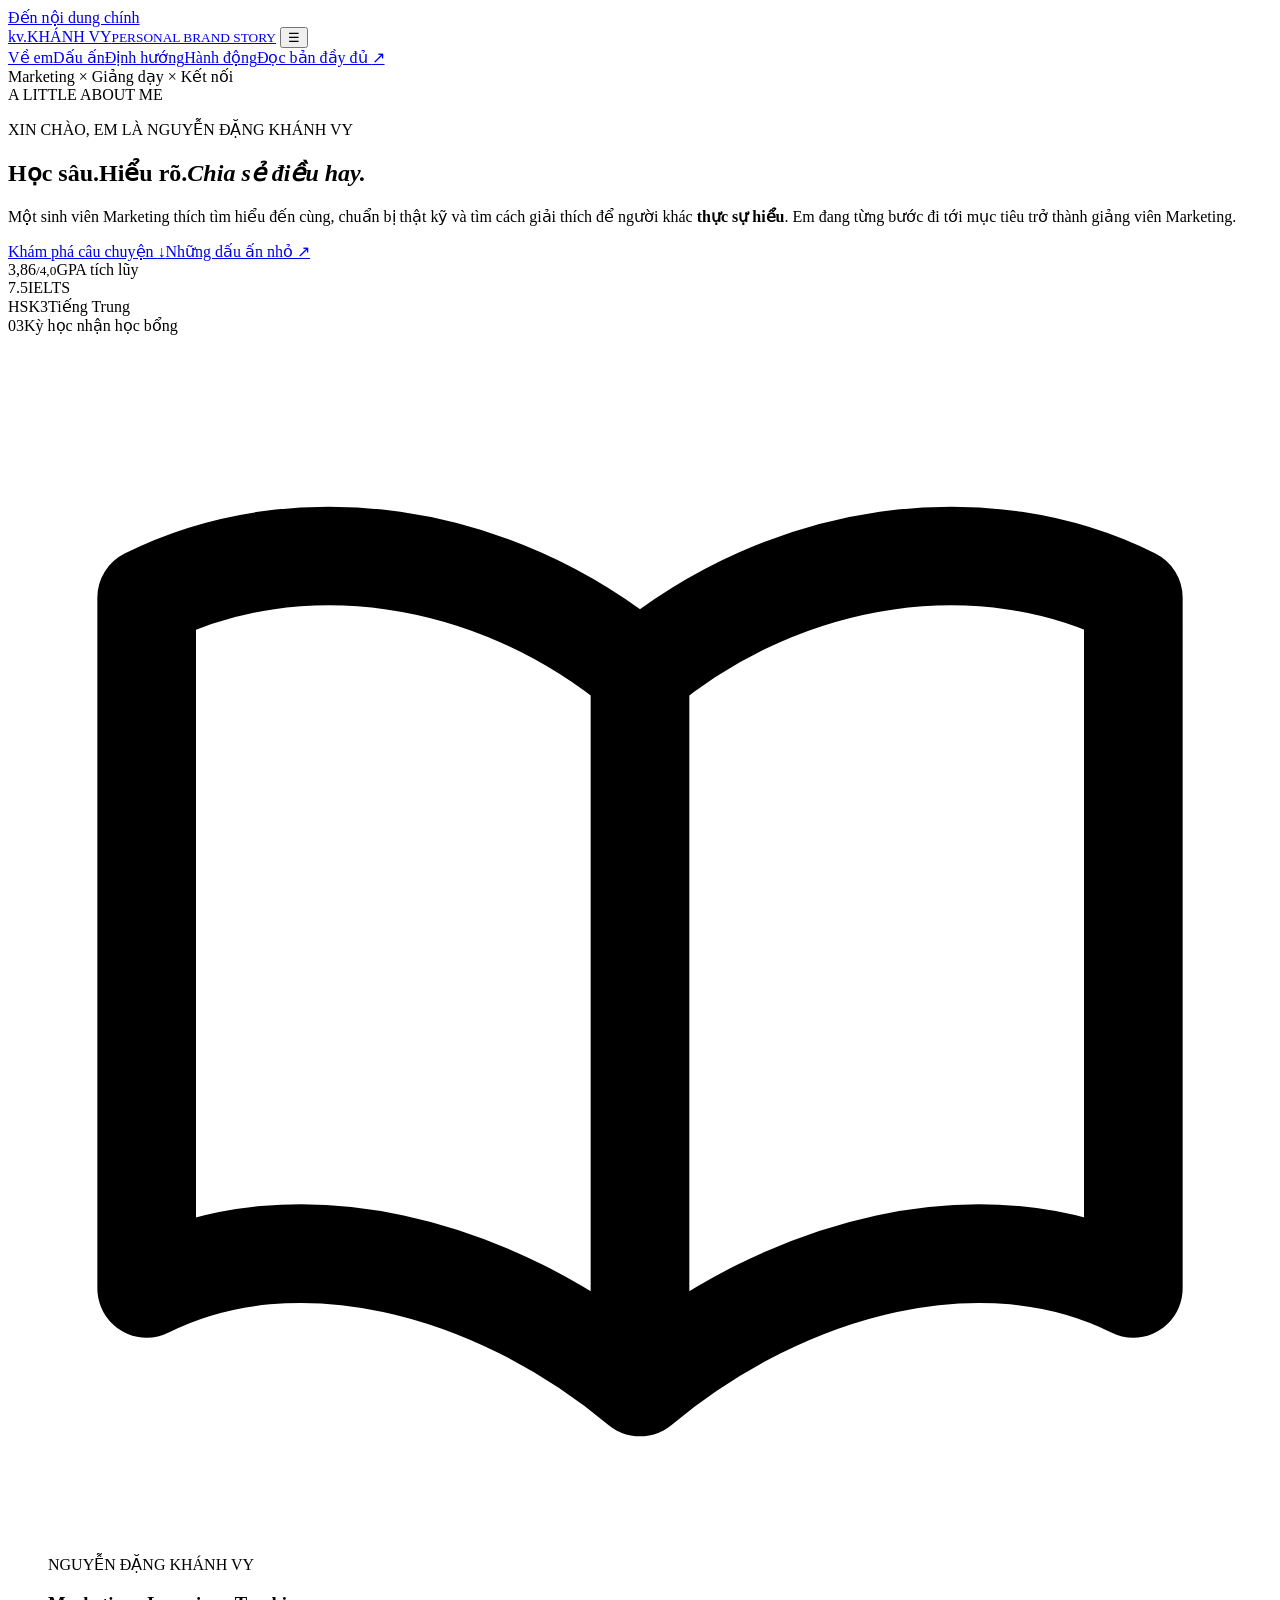
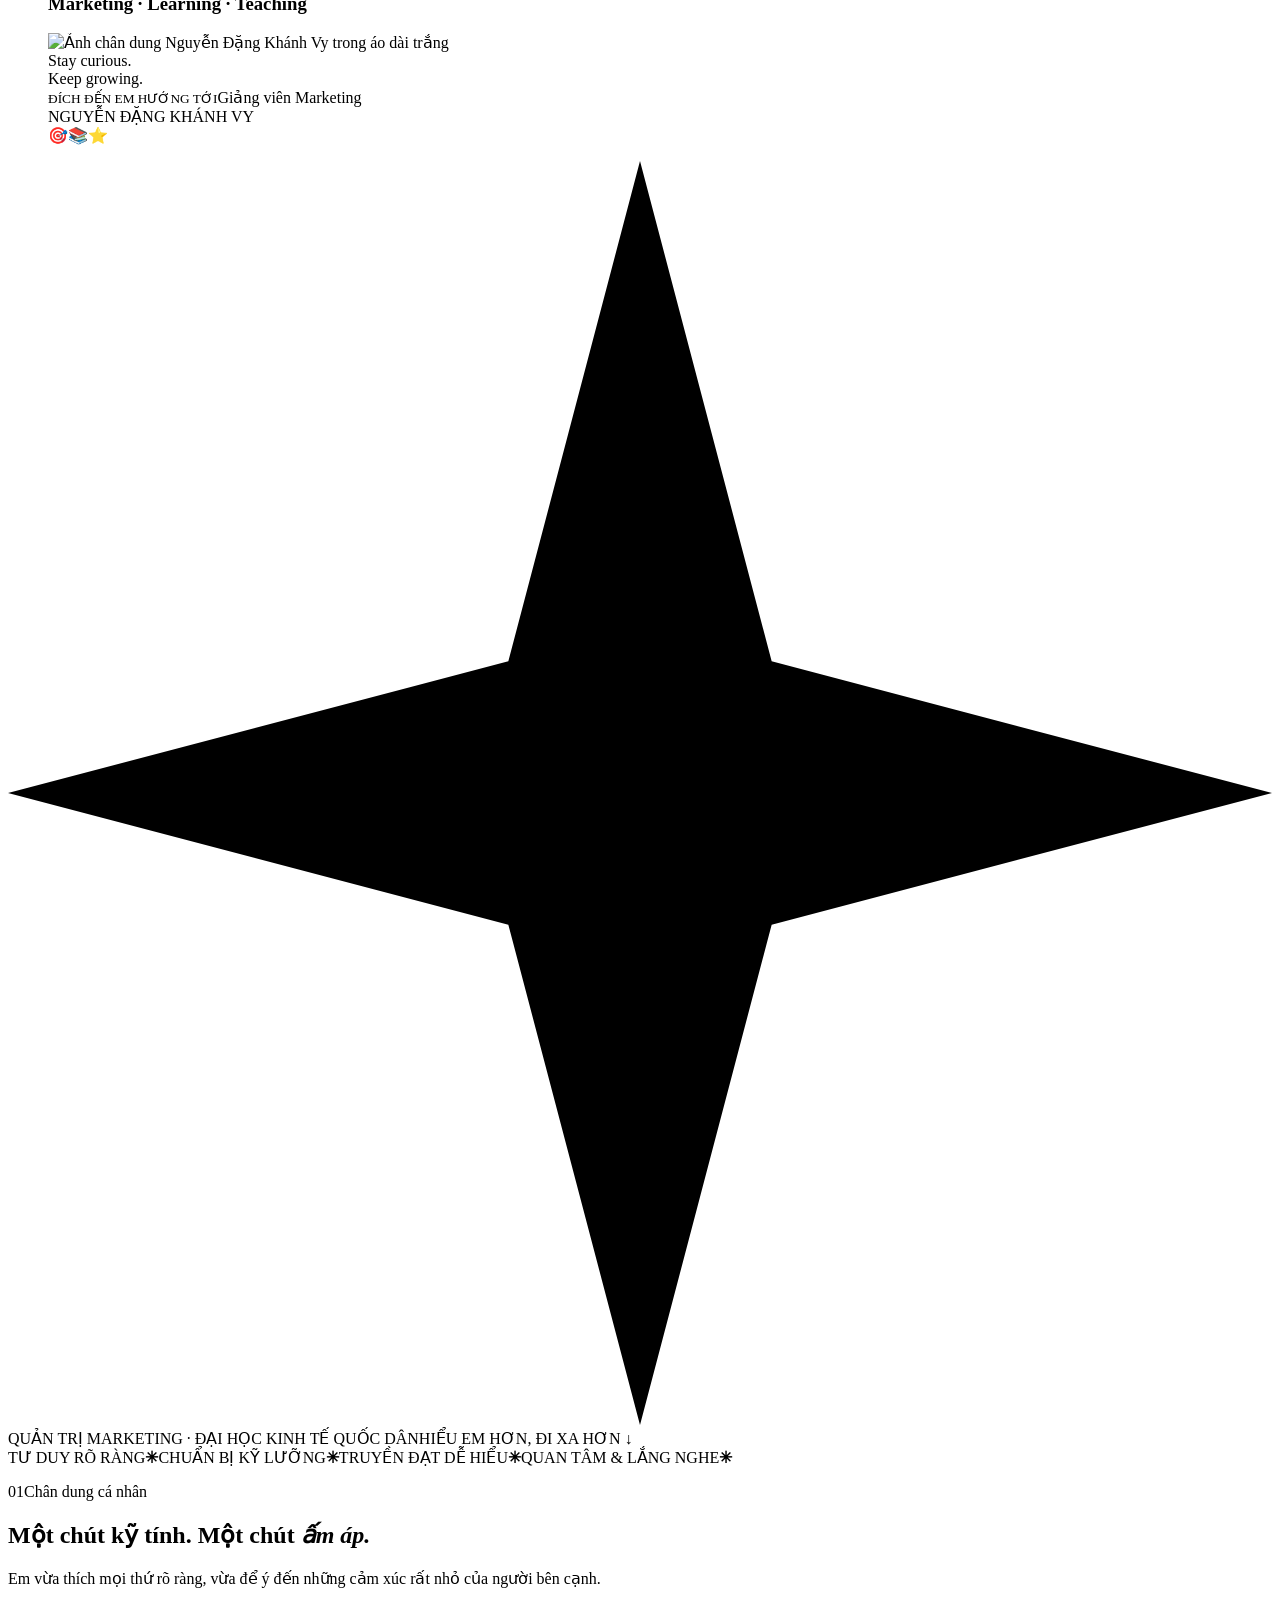
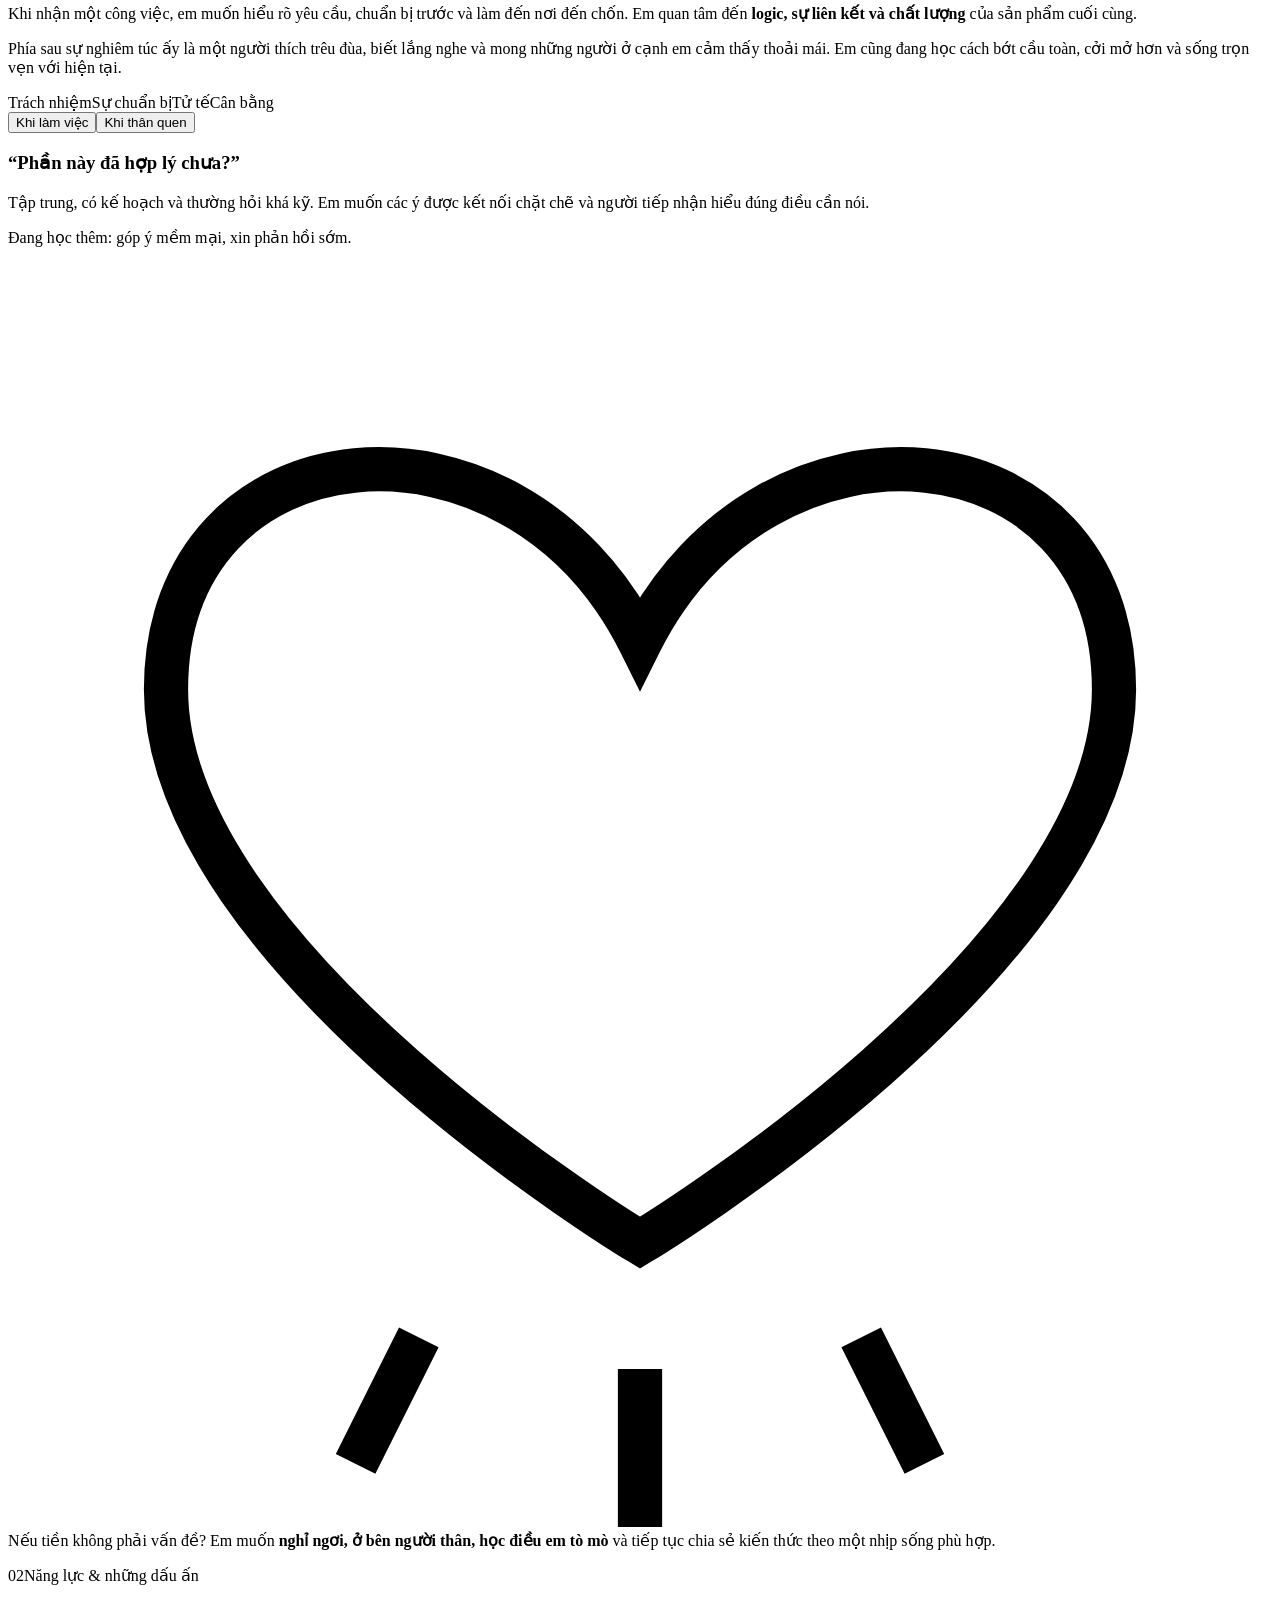
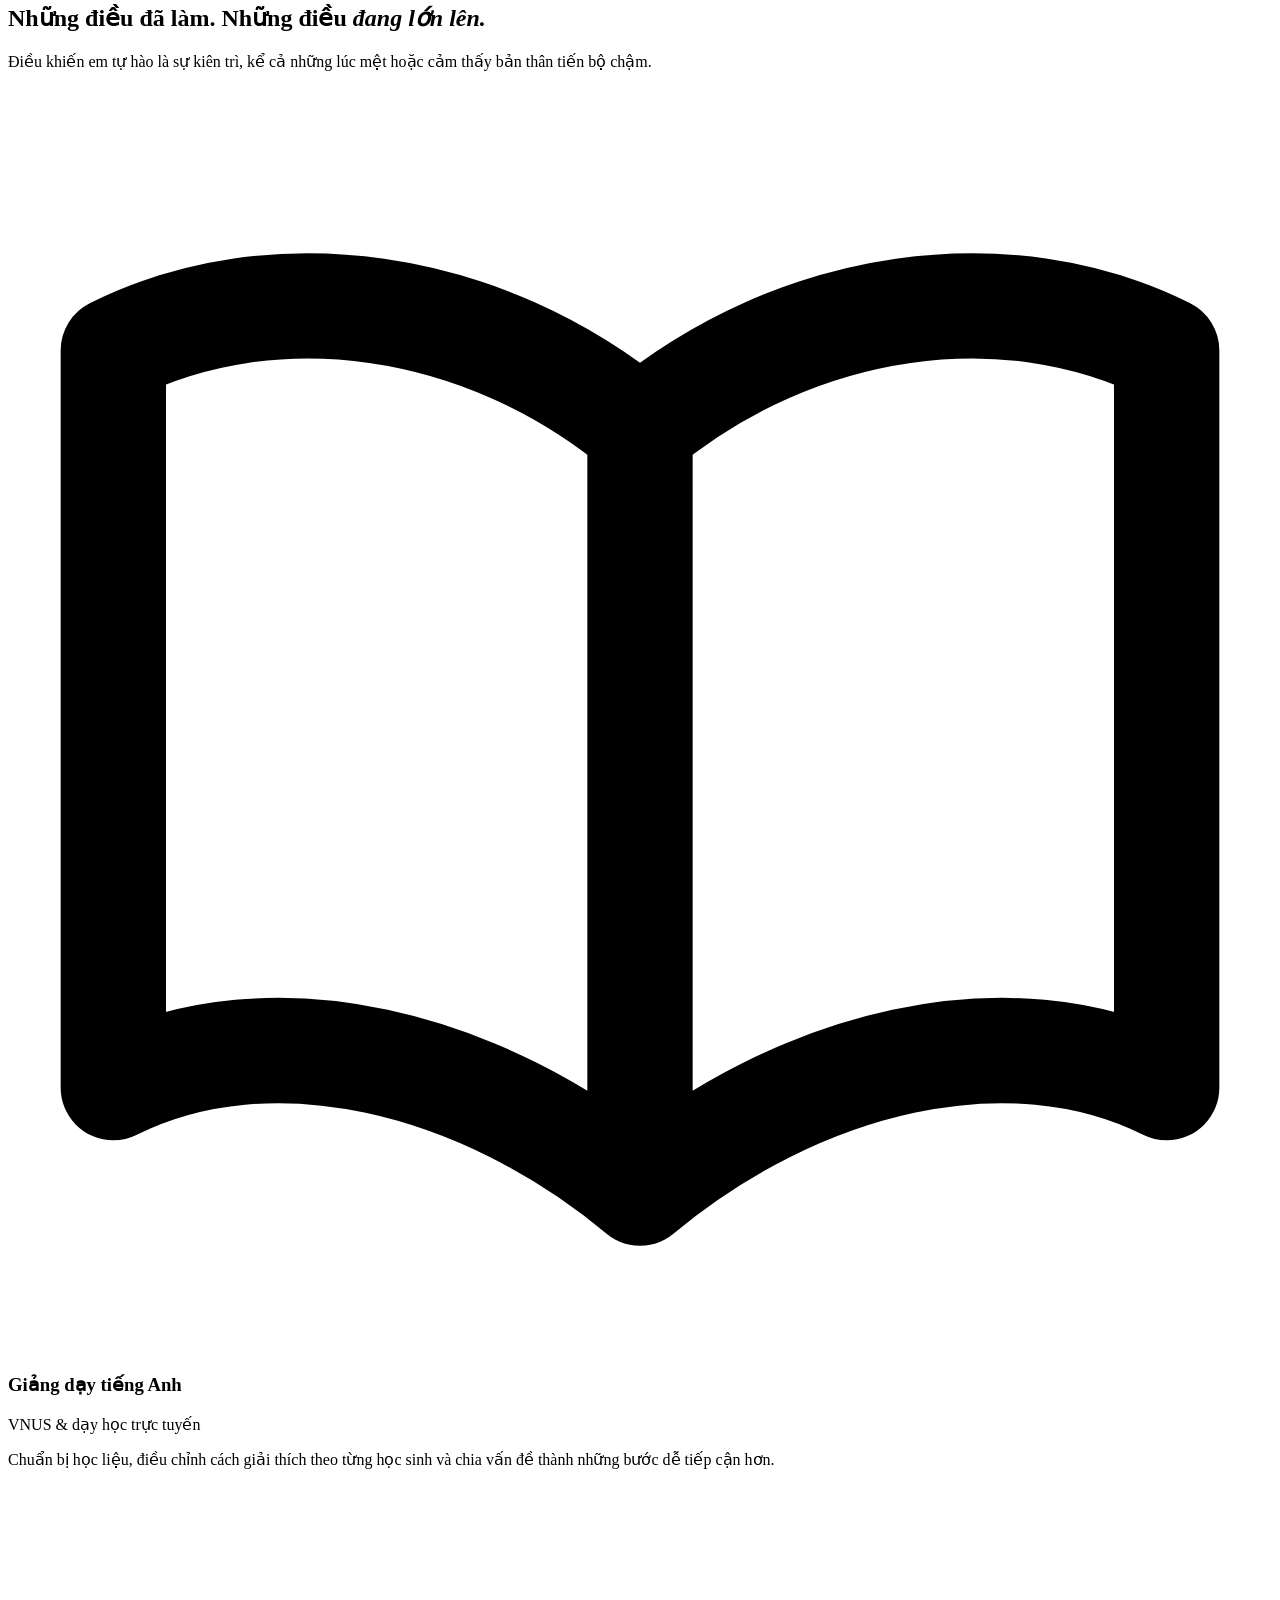
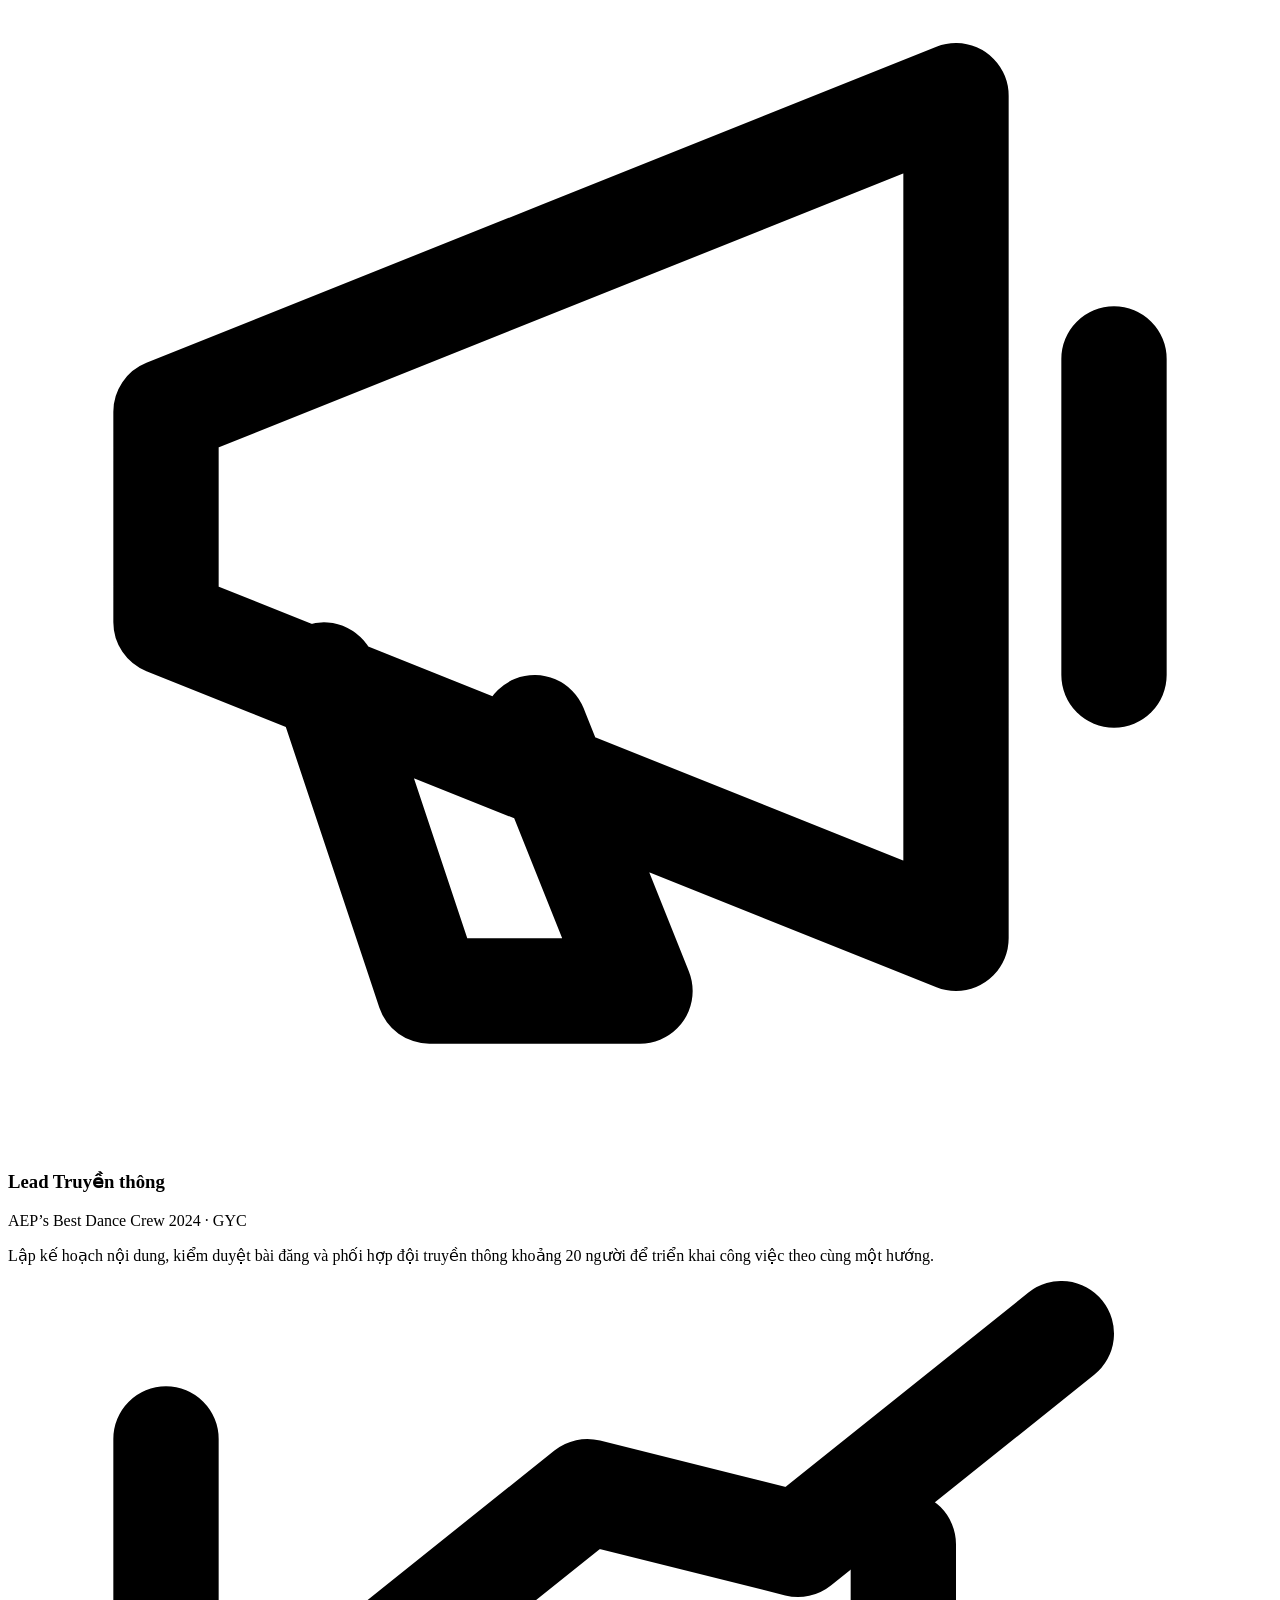
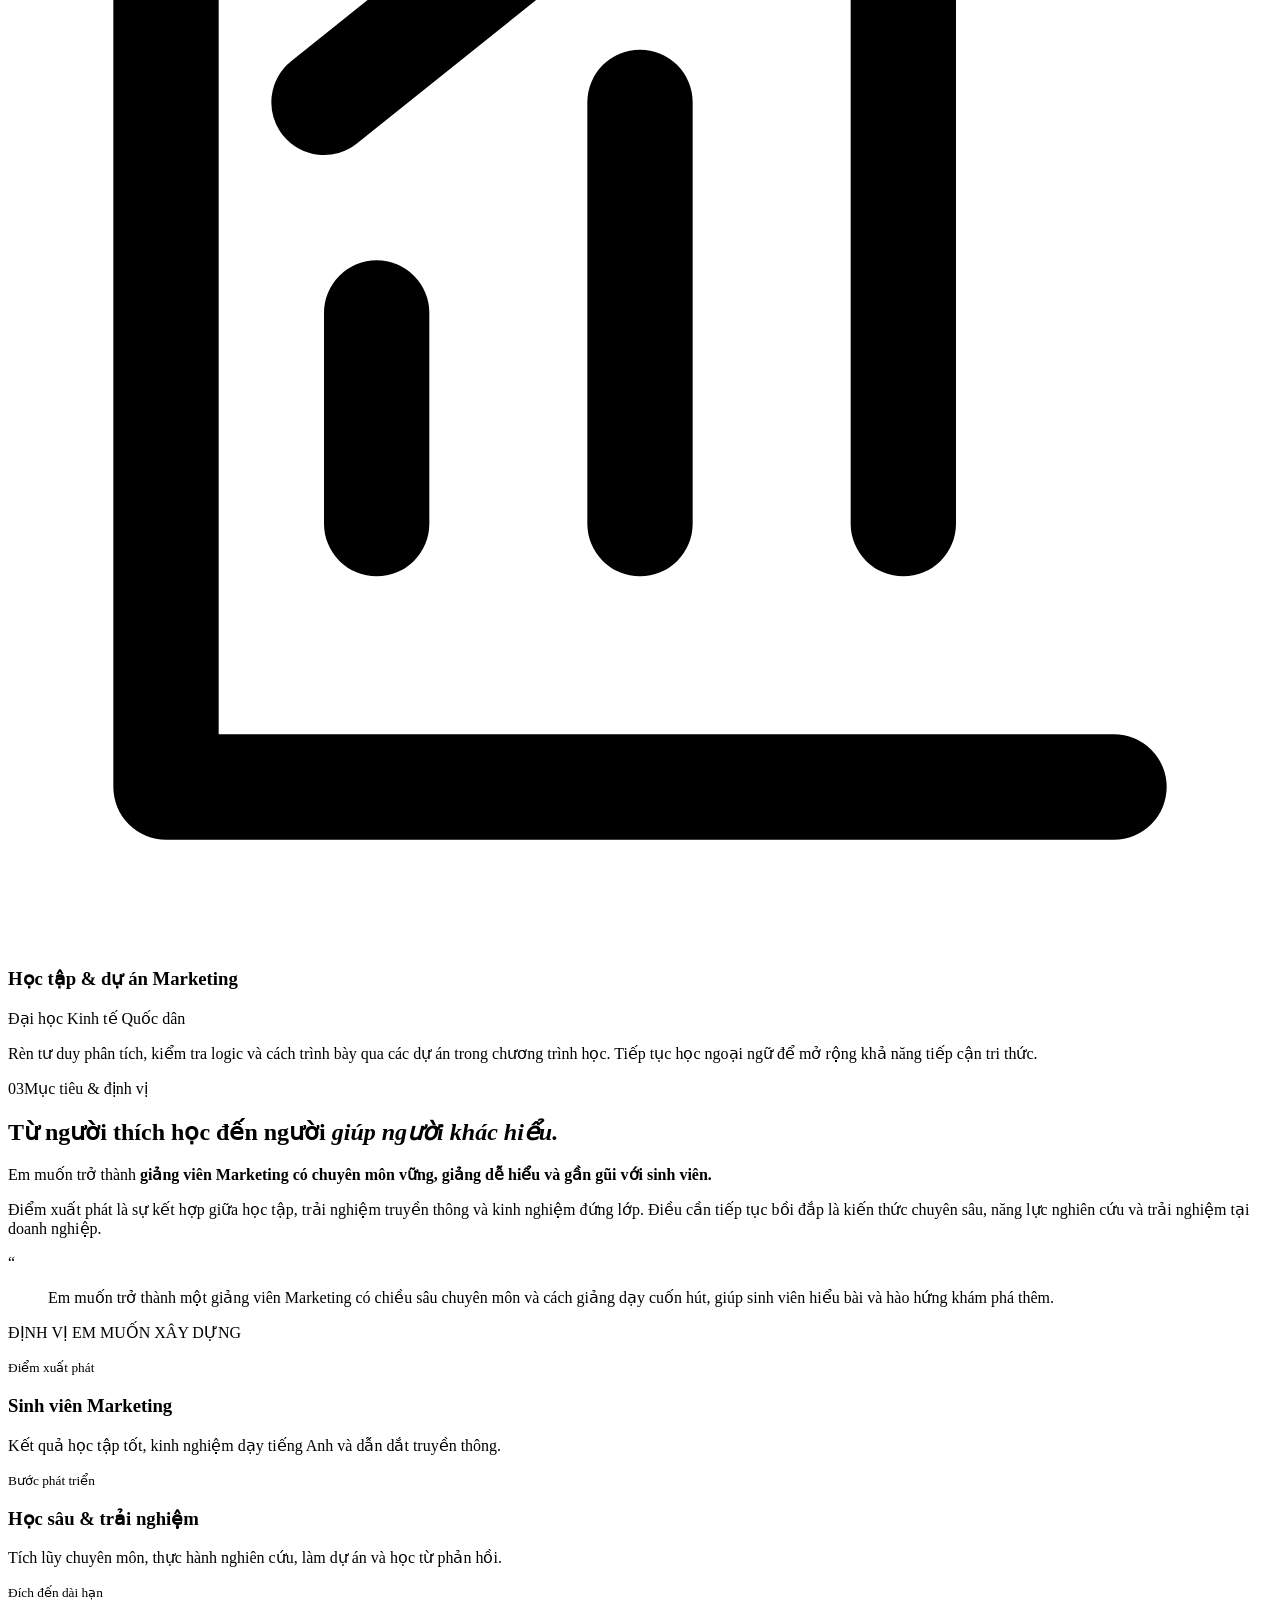
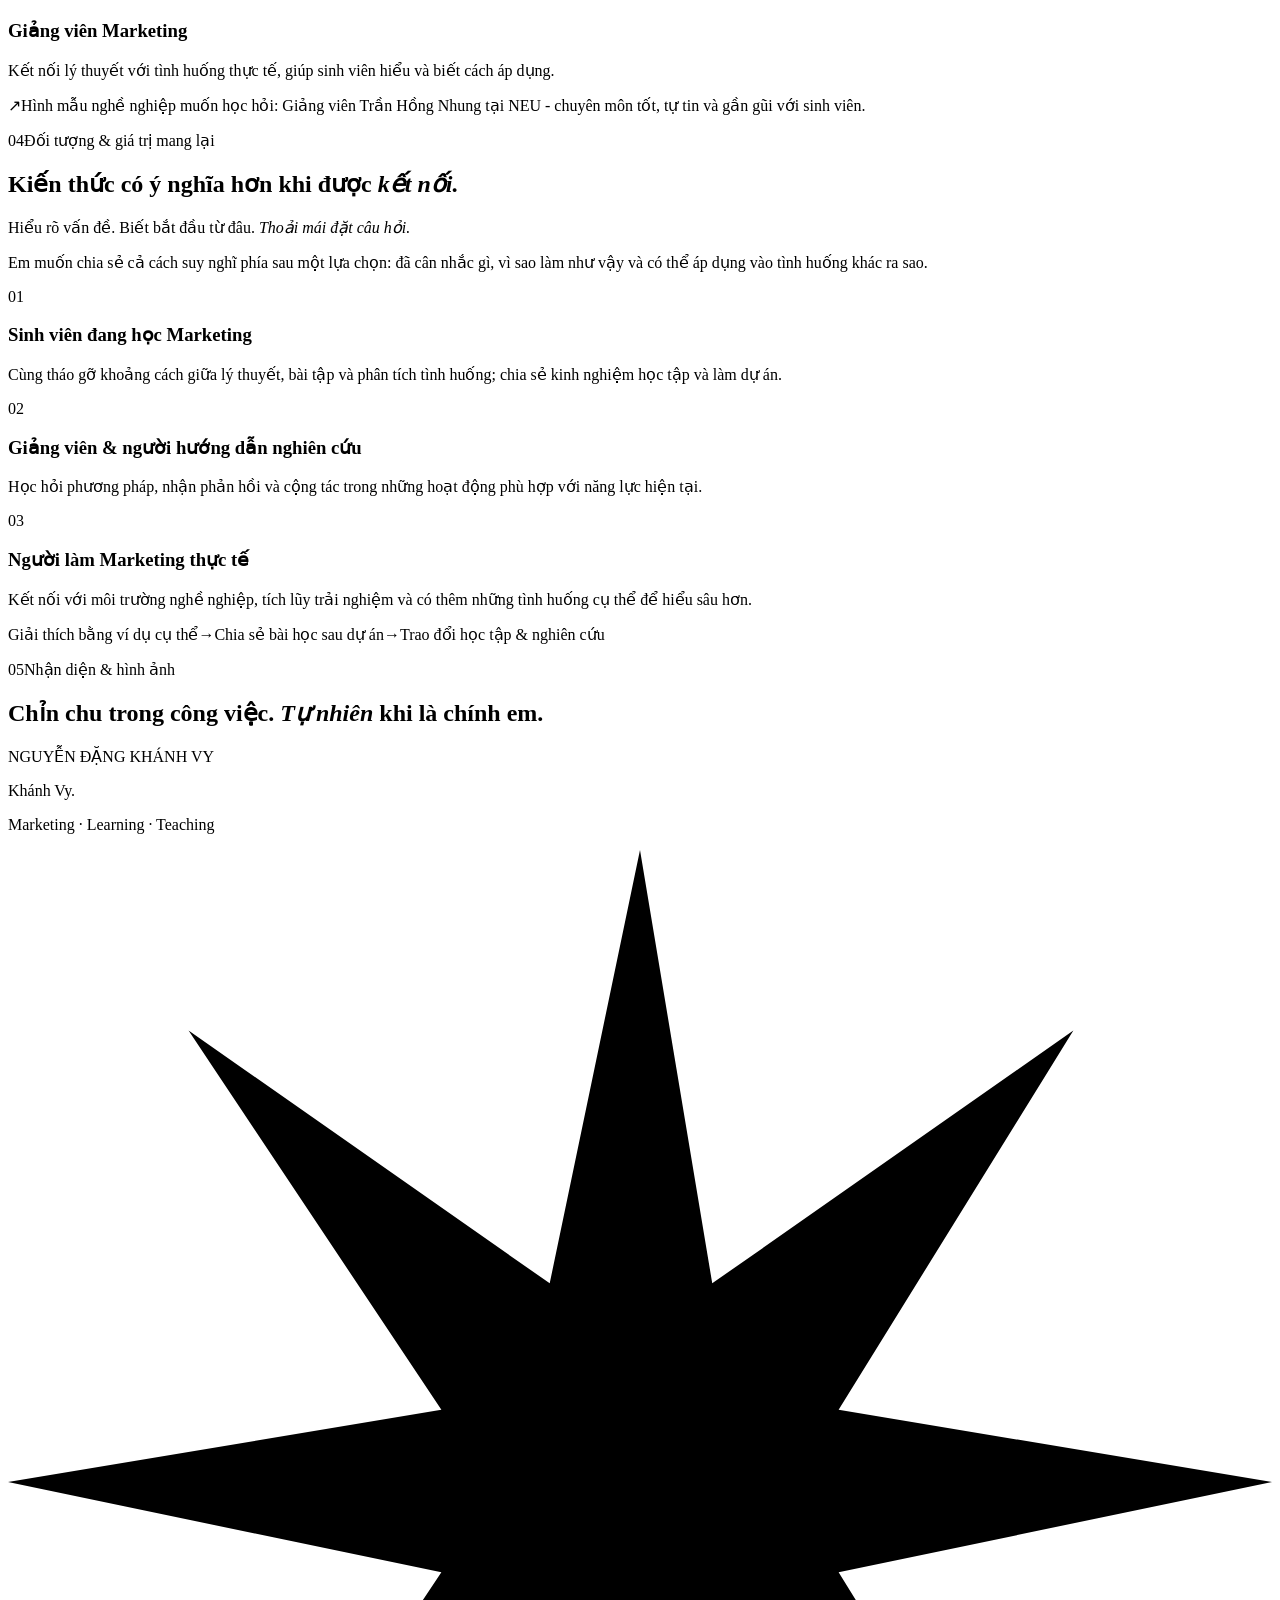
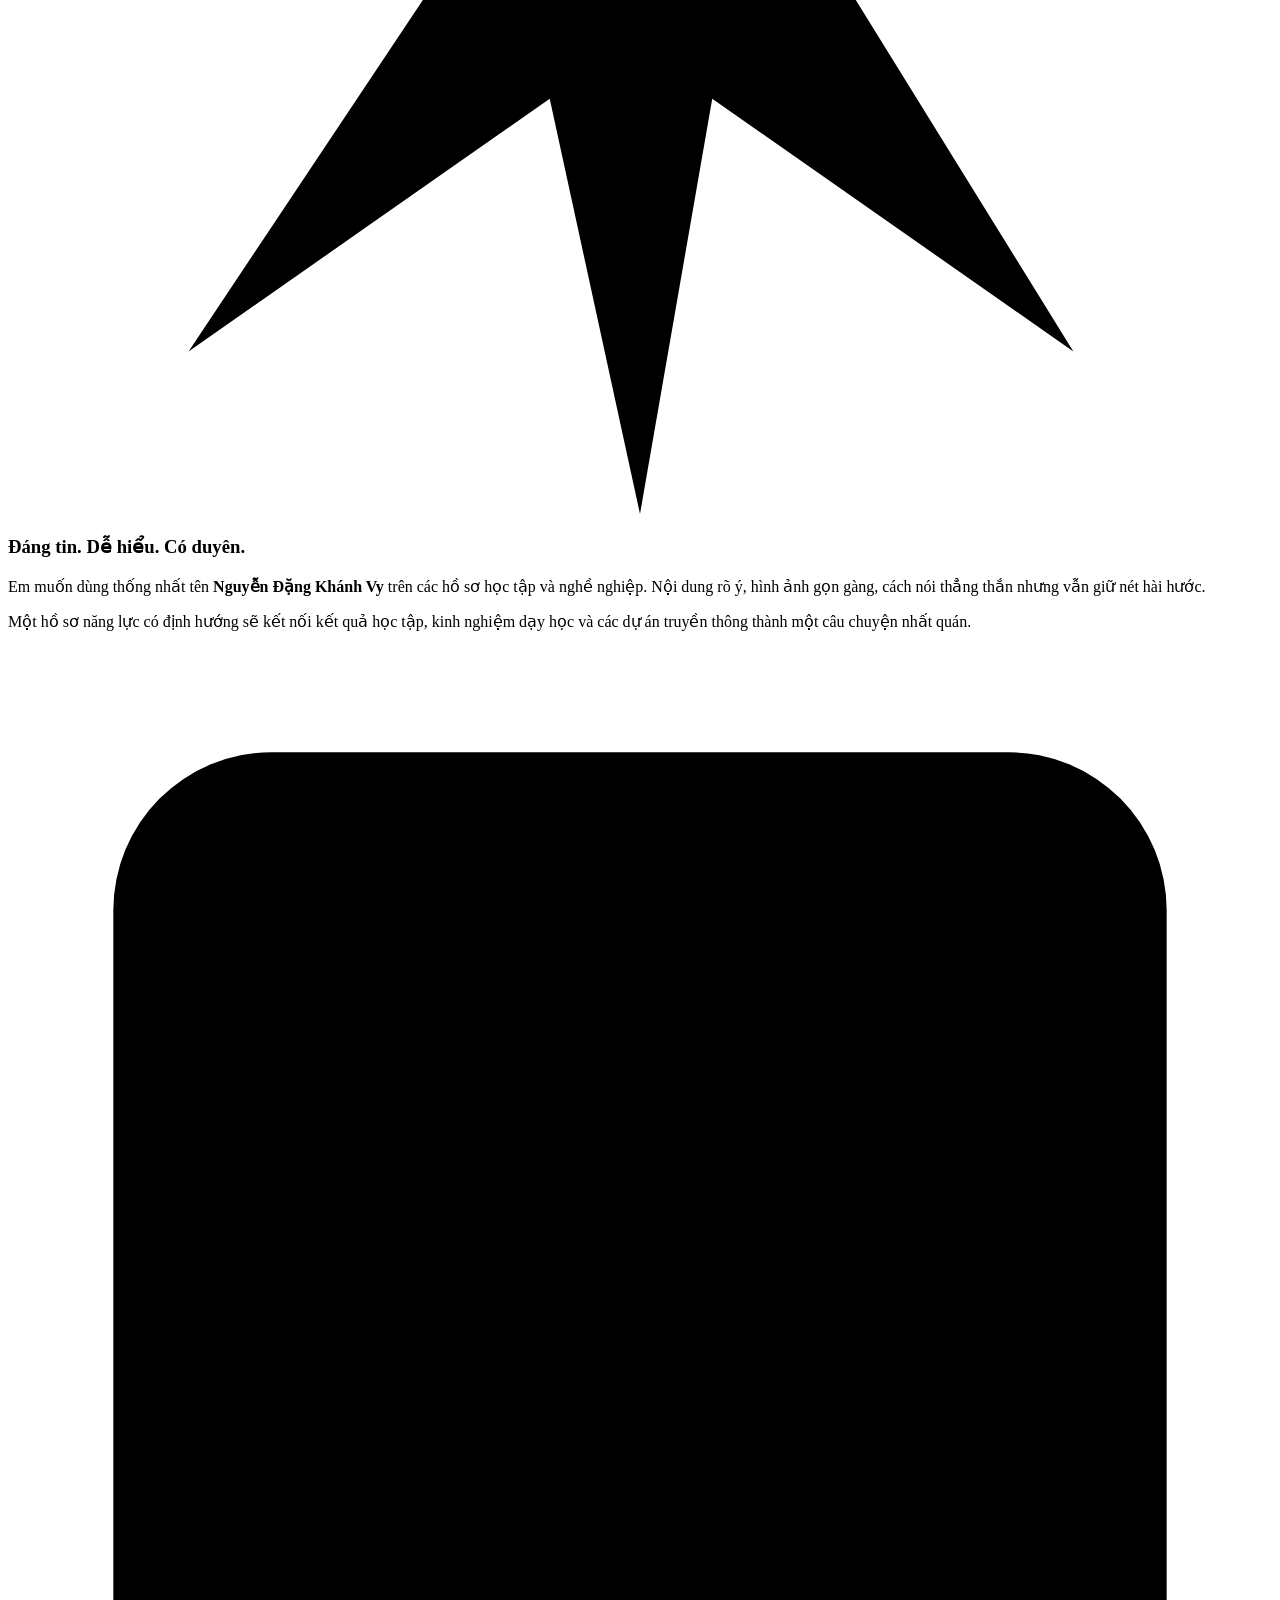
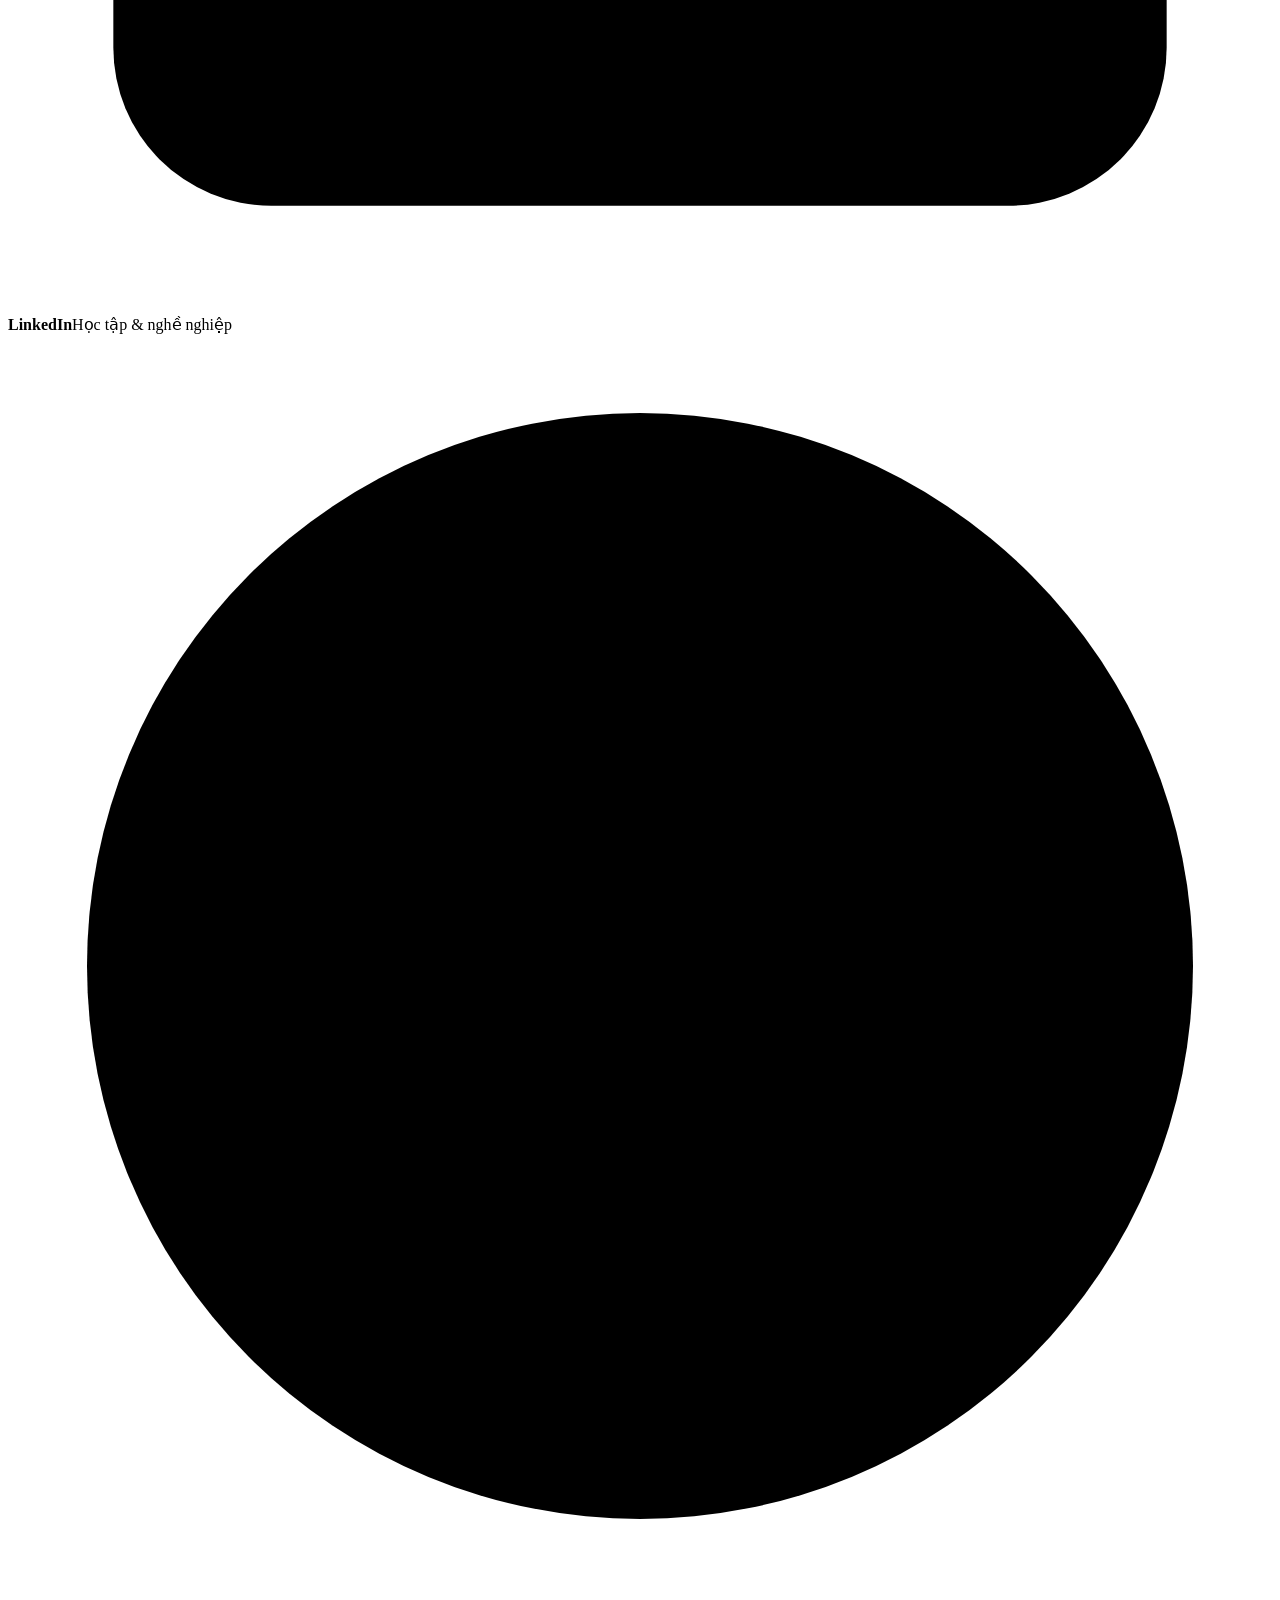
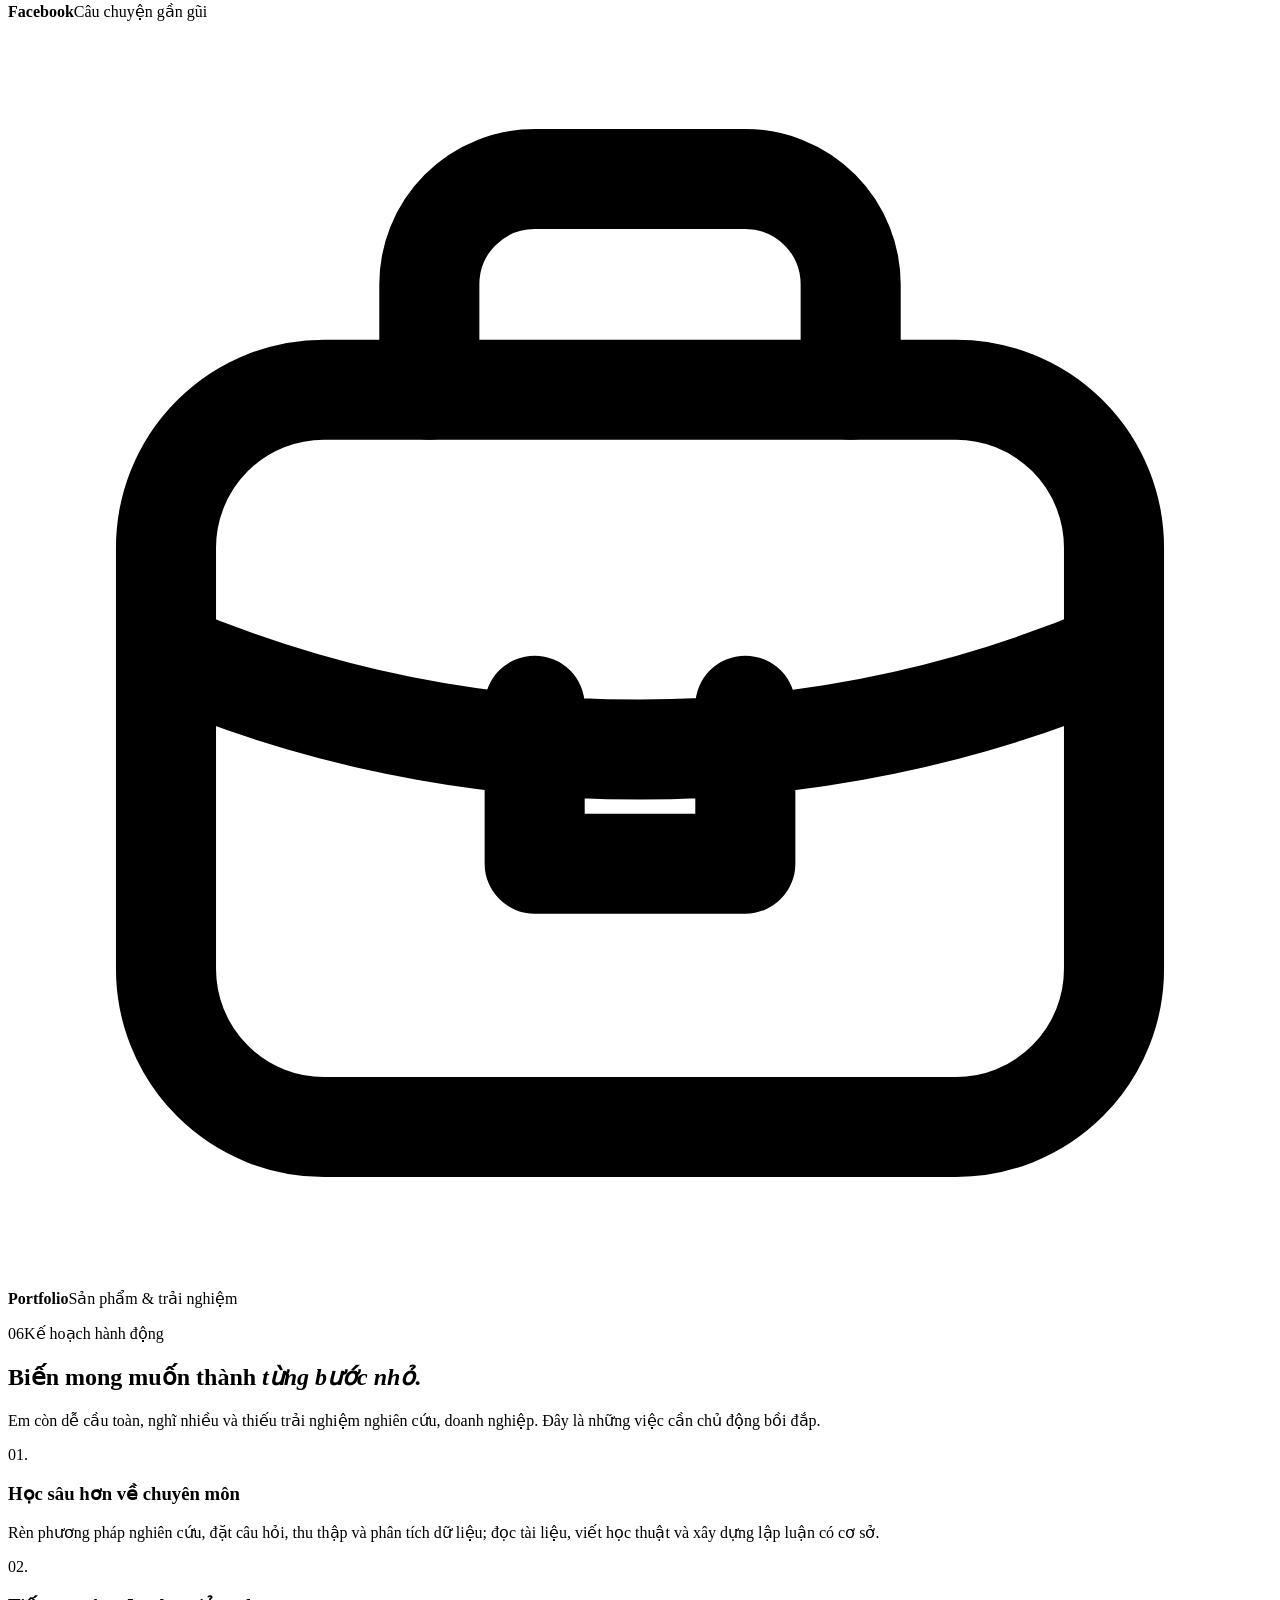
==== commit 3a8c67af: "style: add pastel channel icons and simplify scholarship label" ====
--- a/template.html
+++ b/template.html
@@ -39,7 +39,7 @@
           <h1 id="hero-title"><span>Học sâu.</span><span>Hiểu rõ.</span><span><em>Chia sẻ điều hay.</em></span></h1>
           <p class="hero-desc">Một sinh viên Marketing thích tìm hiểu đến cùng, chuẩn bị thật kỹ và tìm cách giải thích để người khác <strong>thực sự hiểu</strong>. Em đang từng bước đi tới mục tiêu trở thành giảng viên Marketing.</p>
           <div class="hero-actions"><a class="button" href="#chan-dung">Khám phá câu chuyện <span class="arrow">↓</span></a><a class="text-link" href="#dau-an">Những dấu ấn nhỏ <span class="arrow">↗</span></a></div>
-        <div class="stats"><div class="stat"><span class="stat-value">3,86<small>/4,0</small></span><span class="stat-label">GPA tích lũy</span></div><div class="stat"><span class="stat-value">7.5</span><span class="stat-label">IELTS</span></div><div class="stat"><span class="stat-value">HSK3</span><span class="stat-label">Tiếng Trung</span></div><div class="stat"><span class="stat-value">03</span><span class="stat-label">Kỳ học gần đây nhận học bổng</span></div></div>
+        <div class="stats"><div class="stat"><span class="stat-value">3,86<small>/4,0</small></span><span class="stat-label">GPA tích lũy</span></div><div class="stat"><span class="stat-value">7.5</span><span class="stat-label">IELTS</span></div><div class="stat"><span class="stat-value">HSK3</span><span class="stat-label">Tiếng Trung</span></div><div class="stat"><span class="stat-value">03</span><span class="stat-label">Kỳ học nhận học bổng</span></div></div>
         </div>
         <figure class="hero-art">
           <div class="photo-back" aria-hidden="true"></div>
@@ -98,7 +98,7 @@
     <section class="section identity" id="nhan-dien" aria-labelledby="identity-title">
       <div class="wrap">
         <div class="section-head reveal"><div class="section-titles"><p class="section-label"><span class="section-number">05</span>Nhận diện & hình ảnh</p><h2 id="identity-title">Chỉn chu trong công việc. <em>Tự nhiên</em> khi là chính em.</h2></div></div>
-        <div class="identity-grid"><div class="identity-art" aria-label="Minh họa thẻ nhận diện Khánh Vy"><div class="identity-card"><p class="card-eyebrow">NGUYỄN ĐẶNG KHÁNH VY</p><p class="identity-name">Khánh Vy.</p><p class="card-subtitle">Marketing · Learning · Teaching</p><div class="swatches" aria-hidden="true"><span class="swatch" style="--swatch:#ffd1e0"></span><span class="swatch" style="--swatch:#b43e6b"></span><span class="swatch" style="--swatch:#eee7ff"></span><span class="swatch" style="--swatch:#ffe8df"></span></div></div><svg class="identity-spark" viewBox="0 0 70 70" aria-hidden="true"><path d="M35 0L39 24L59 10L46 31L70 35L46 40L59 61L39 47L35 70L30 47L10 61L24 40L0 35L24 31L10 10L30 24Z" fill="currentColor"/></svg></div><div class="identity-description"><h3 class="identity-words">Đáng tin. Dễ hiểu. Có duyên.</h3><p>Em muốn dùng thống nhất tên <strong>Nguyễn Đặng Khánh Vy</strong> trên các hồ sơ học tập và nghề nghiệp. Nội dung rõ ý, hình ảnh gọn gàng, cách nói thẳng thắn nhưng vẫn giữ nét hài hước.</p><p>Một hồ sơ năng lực có định hướng sẽ kết nối kết quả học tập, kinh nghiệm dạy học và các dự án truyền thông thành một câu chuyện nhất quán.</p><div class="channels" aria-label="Các kênh dự định phát triển"><div class="channel"><b>LinkedIn</b>Học tập & nghề nghiệp</div><div class="channel"><b>Facebook</b>Câu chuyện gần gũi</div><div class="channel"><b>Portfolio</b>Sản phẩm & trải nghiệm</div></div></div></div>
+        <div class="identity-grid"><div class="identity-art" aria-label="Minh họa thẻ nhận diện Khánh Vy"><div class="identity-card"><p class="card-eyebrow">NGUYỄN ĐẶNG KHÁNH VY</p><p class="identity-name">Khánh Vy.</p><p class="card-subtitle">Marketing · Learning · Teaching</p><div class="swatches" aria-hidden="true"><span class="swatch" style="--swatch:#ffd1e0"></span><span class="swatch" style="--swatch:#b43e6b"></span><span class="swatch" style="--swatch:#eee7ff"></span><span class="swatch" style="--swatch:#ffe8df"></span></div></div><svg class="identity-spark" viewBox="0 0 70 70" aria-hidden="true"><path d="M35 0L39 24L59 10L46 31L70 35L46 40L59 61L39 47L35 70L30 47L10 61L24 40L0 35L24 31L10 10L30 24Z" fill="currentColor"/></svg></div><div class="identity-description"><h3 class="identity-words">Đáng tin. Dễ hiểu. Có duyên.</h3><p>Em muốn dùng thống nhất tên <strong>Nguyễn Đặng Khánh Vy</strong> trên các hồ sơ học tập và nghề nghiệp. Nội dung rõ ý, hình ảnh gọn gàng, cách nói thẳng thắn nhưng vẫn giữ nét hài hước.</p><p>Một hồ sơ năng lực có định hướng sẽ kết nối kết quả học tập, kinh nghiệm dạy học và các dự án truyền thông thành một câu chuyện nhất quán.</p><div class="channels" aria-label="Các kênh dự định phát triển"><div class="channel"><span class="channel-icon" aria-hidden="true"><svg viewBox="0 0 24 24" fill="currentColor" focusable="false"><rect x="2" y="2" width="20" height="20" rx="3"/><circle cx="7" cy="6.8" r="1.6" fill="var(--pink)"/><path d="M5.6 9.7h2.8v8.8H5.6zM10.8 9.7h2.7v1.2c.6-1 1.6-1.5 2.9-1.5 2.6 0 3.1 1.7 3.1 4v5.1h-2.8V14c0-1.1 0-2.4-1.5-2.4s-1.7 1.1-1.7 2.3v4.6h-2.7z" fill="var(--pink)"/></svg></span><b>LinkedIn</b>Học tập & nghề nghiệp</div><div class="channel"><span class="channel-icon" aria-hidden="true"><svg viewBox="0 0 24 24" fill="currentColor" focusable="false"><circle cx="12" cy="12" r="10.5"/><path d="M13.6 22v-8h2.7l.4-3h-3.1V9.2c0-.9.3-1.5 1.6-1.5h1.7V5.1c-.4-.1-1.4-.2-2.5-.2-2.6 0-4.2 1.5-4.2 4.3V11H7.5v3h2.7v8z" fill="var(--pink)"/></svg></span><b>Facebook</b>Câu chuyện gần gũi</div><div class="channel"><span class="channel-icon" aria-hidden="true"><svg viewBox="0 0 24 24" fill="none" stroke="currentColor" stroke-width="1.9" stroke-linecap="round" stroke-linejoin="round" focusable="false"><rect x="3" y="7" width="18" height="14" rx="3"/><path d="M8 7V5a2 2 0 0 1 2-2h4a2 2 0 0 1 2 2v2M3 12a23 23 0 0 0 18 0M10 13v3h4v-3"/></svg></span><b>Portfolio</b>Sản phẩm & trải nghiệm</div></div></div></div>
       </div>
     </section>
     <section class="section" id="hanh-dong" aria-labelledby="action-title">
